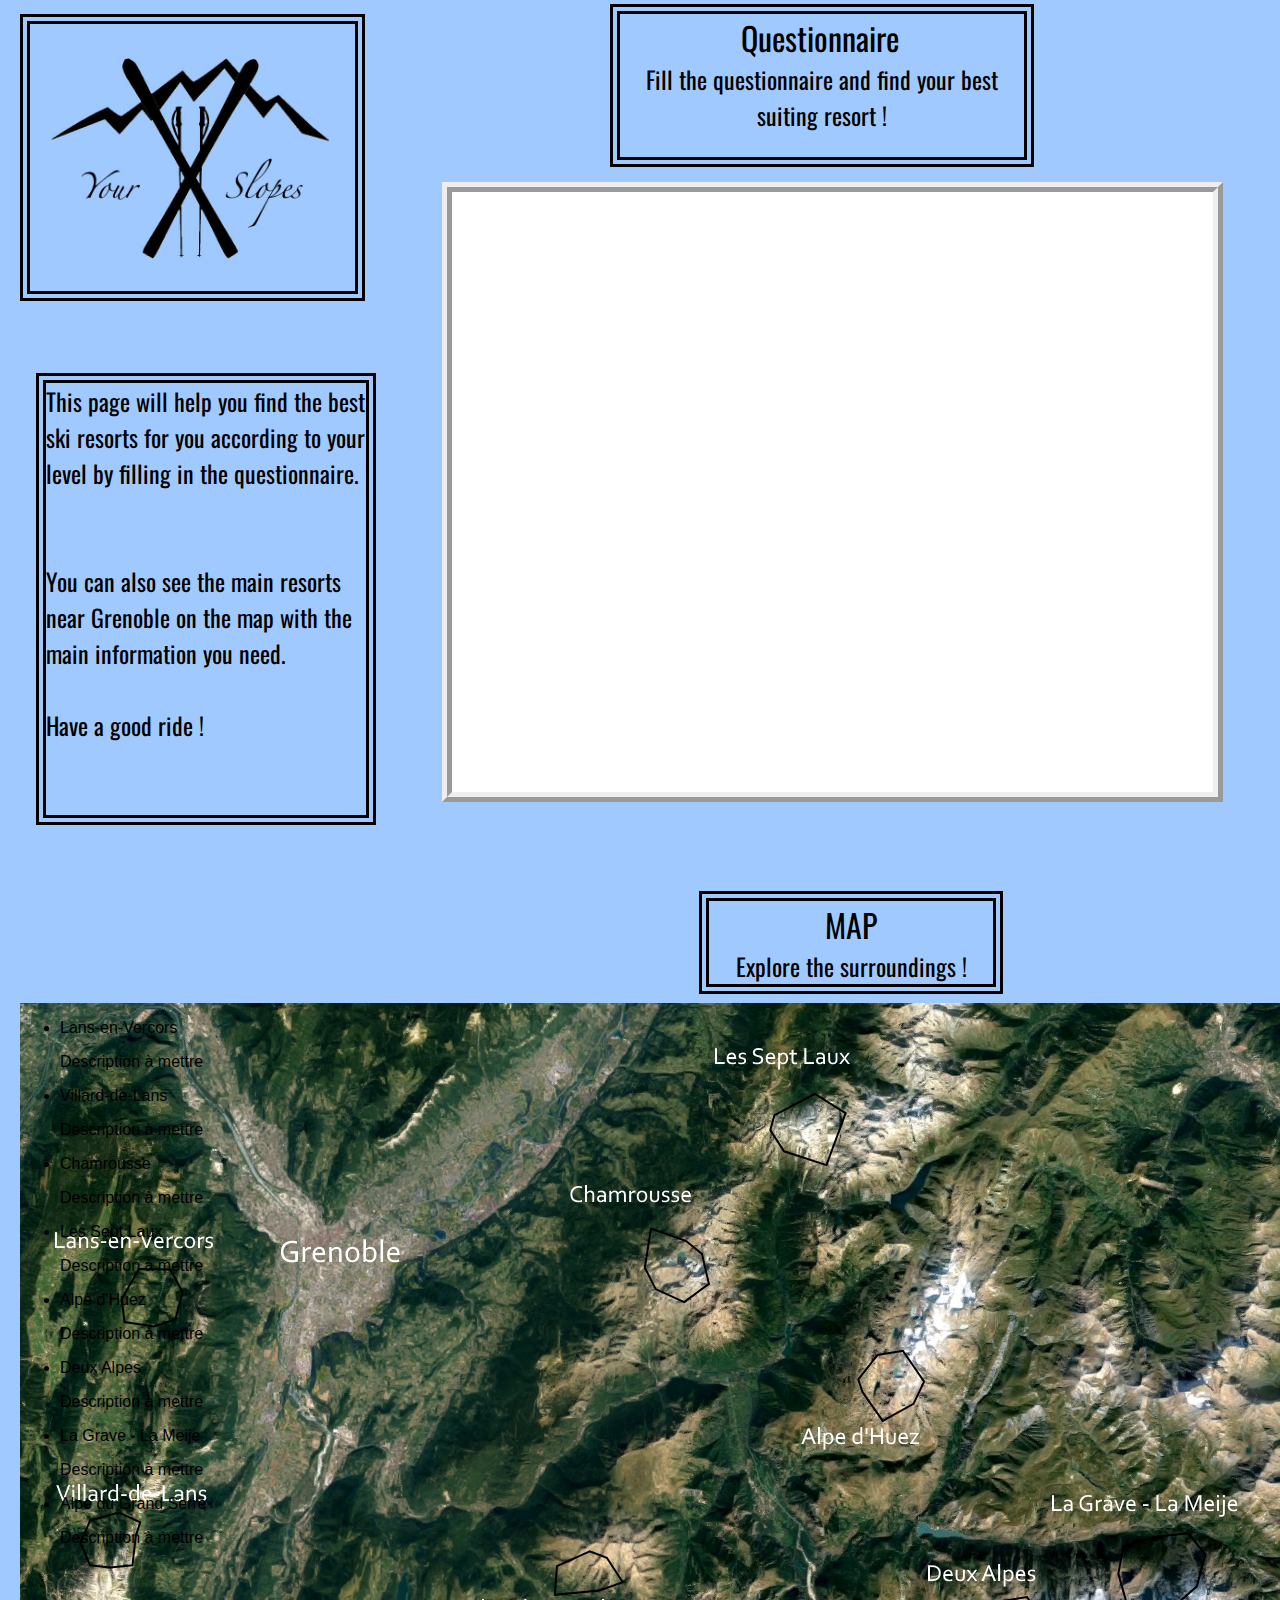
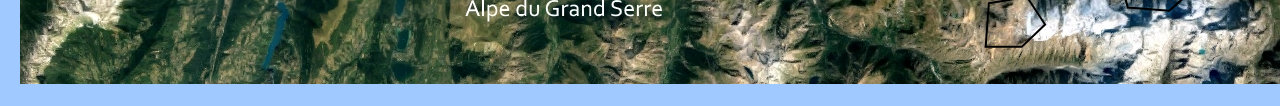
==== Published/index.html @ d65ab01f "Create Published/index.html" ====
<!DOCTYPE html><html><head>    
    <title>Find the ski resorts that suit you near Grenoble !</title>
    <meta charset="UTF-8">
    <meta name="generator" content="Silex v2.2.7">

    
    
    

    <script type="text/javascript" src="js/jquery.js" data-silex-static=""></script>
    <script type="text/javascript" src="js/jquery-ui.js" data-silex-static=""></script>
    <script type="text/javascript" src="js/pageable.js" data-silex-static=""></script>
    <script type="text/javascript" src="js/front-end.js" data-silex-static=""></script>
    <link rel="stylesheet" href="css/normalize.css" data-silex-static="">
    <link rel="stylesheet" href="css/front-end.css" data-silex-static="">

    

    








    <meta name="website-width" content="980">
    <style type="text/css" class="silex-style-settings">
        .website-width {
            width: 980px;
        }
    </style>


















































    <meta name="description" content="For french people and tourists coming to Grenoble to ski and looking for ski resorts nearby">
    <link href="css/Logoensligh.png" rel="shortcut icon">





    <style id="current-page-style">
        .page-site {
            display: inherit;
        }
    </style>
    <!-- Silex HEAD tag do not remove -->
    <!-- End of Silex HEAD tag do not remove -->
    <link href="css/styles.css" rel="stylesheet">    <script src="js/script.js" type="text/javascript"></script></head><body class="silex-id-1436036524732-32 silex-runtime silex-published">











































    <div class="silex-pages">
        <div class="menu-button editable-style silex-id-hamburger-menu image-element page-page-1 paged-element prevent-draggable prevent-resizable" data-silex-id="silex-id-hamburger-menu" data-silex-type="image"><img class="silex-element-content" src="[data-uri]" alt="open mobile menu"></div><a id="page-site" data-silex-type="page" class="page-element page-link-active">Site</a></div>


































































    <div data-silex-type="container" class="editable-style silex-id-1513265882381-4 container-element page-site paged-element" data-silex-id="silex-id-1513265882381-4" style="">





        <div data-silex-type="text" class="editable-style silex-id-1513265956214-5 text-element" data-silex-id="silex-id-1513265956214-5" style="">
            <div class="silex-element-content normal">
                <div style="text-align: center;">
                    <font size="6">MAP</font>
                </div>
                <div style="text-align: center;">
                    <font size="5">Explore the surroundings !</font>
                </div>
            </div>
        </div>
    </div>














    <div data-silex-type="container" class="editable-style silex-id-1513265709492-3 container-element page-site paged-element" data-silex-id="silex-id-1513265709492-3" style="">





        <div data-silex-type="text" class="editable-style silex-id-1513265619663-1 text-element" data-silex-id="silex-id-1513265619663-1" style="">
            <div class="silex-element-content normal">
                <div style="text-align: center;">
                    <font size="6">Questionnaire</font>&nbsp;</div>
                <div style="text-align: center;">
                    <font size="5">Fill the questionnaire and find your best suiting resort !</font>
                </div>
                <div style="text-align: center;"><br></div>
            </div>
        </div>

        <div data-silex-type="html" class="editable-style silex-id-1513265703116-2 html-element" data-silex-id="silex-id-1513265703116-2" style="">
            <div class="silex-element-content">
                <iframe src="https://docs.google.com/forms/d/e/1FAIpQLSfz1VYKgDFGEAHUtBr04UTBNDEVUA_bkegVB4Na2kYEOIe4uw/viewform?embedded=true" width="760" height="590" frameborder="0" marginheight="0" marginwidth="0" data-silex-iframe-src="https://docs.google.com/forms/d/e/1FAIpQLSfz1VYKgDFGEAHUtBr04UTBNDEVUA_bkegVB4Na2kYEOIe4uw/viewform?embedded=true">Chargement en cours...</iframe>
            </div>
        </div>
    </div>
    <div data-silex-type="image" class="editable-style silex-id-1513273766526-10 image-element" data-silex-id="silex-id-1513273766526-10" style=""><img src="assets/logo-1.jpg" class="silex-element-content"></div>
    <div data-silex-type="text" class="editable-style silex-id-1513296886803-2 text-element" data-silex-id="silex-id-1513296886803-2" style="">
        <div class="silex-element-content normal">
            <font size="5">This page will help you find the best ski resorts for you according to your level by filling in the questionnaire.<br> <br><br>You can also see the main resorts near Grenoble on the map with the main information you need. <br> <br>Have a good
                ride !
                <p class="normal"><br></p>
            </font><br></div>
    </div>
    <div data-silex-type="html" class="editable-style silex-id-1513266015671-6 html-element" data-silex-id="silex-id-1513266015671-6" style="">
        <div class="silex-element-content">
            <idoctype html="">



                <title> Interactive Map </title>
                <meta charset="utf-8">
                <meta name="viewport" content="width=device-width, initiale-scale=1.0,m aximal-scale=1.0, minimal-ui">
                <link rel="stylesheet" href="style.css">




                <div class="map" id="map">

                    <div class="map__image">

                        <svg xmlns:dc="//purl.org/dc/elements/1.1/" xmlns:cc="//creativecommons.org/ns#" xmlns:rdf="//www.w3.org/1999/02/22-rdf-syntax-ns#" xmlns:svg="//www.w3.org/2000/svg" xmlns="//www.w3.org/2000/svg" xmlns:xlink="//www.w3.org/1999/xlink" xmlns:sodipodi="http://sodipodi.sourceforge.net/DTD/sodipodi-0.dtd" xmlns:inkscape="http://www.inkscape.org/namespaces/inkscape" version="1.1" id="svg4528" width="1328" height="681" viewBox="0 0 1328 681" sodipodi:docname="Map_eng.svg" inkscape:version="0.92.2 (5c3e80d, 2017-08-06)">
   
    <a id="station-A" xmlns:xlink="http://www.w3.org/1999/xlink" xlink:title="Lans-en-Vercors" xlink:href="http://www.lansenvercors.com/">
      <path d="m 118.87113,265.90443 31.50346,0.64796 12.17179,22.67864 -7.15987,27.21437 -21.47964,7.12757 -29.35549,-4.53573 -2.86395,-22.67864 z"></path>
    </a>
    
    <a id="station-B" xmlns:xlink="http://www.w3.org/1999/xlink" xlink:title="Villard-de-Lans" xlink:href="http://www.espace-villard-correncon.fr/accueil.htm">
      <path d="m 95.212277,510.45875 -24.991305,7.17041 -9.996522,22.06284 9.996522,22.61439 19.437682,2.20629 22.769866,-2.20629 3.33217,-29.23325 4.44289,-13.78926 -20.548403,-9.3767 z"></path>
    </a>
  
    <a id="station-C" xmlns:xlink="http://www.w3.org/1999/xlink" xlink:title="Chamrousse" xlink:href="https://www.chamrousse.com/">
      <path d="m 631.03124,225.58293 -6.17065,39.07457 10.79862,21.45271 28.53917,13.02485 24.68255,-18.38803 -6.94198,-29.88056 -16.1979,-13.02485 z"></path>
    </a>
    
    <a id="station-D" xmlns:xlink="http://www.w3.org/1999/xlink" xlink:title="Les Sept Laux" xlink:href="http://www.les7laux.com/fr/index.aspx">
      <path d="M 754.48607,112.21725 794.81022,90.994015 825.58391,110.09493 806.483,162.09186 764.03653,148.29675 750.24142,127.07352 Z"></path>
    </a>
    
    <a id="station-E" xmlns:xlink="http://www.w3.org/1999/xlink" xlink:title="Alpe d'Huez" xlink:href="https://www.alpedhuez.com/en/winter">
      <path d="m 838.31786,376.44655 19.10091,-24.40672 25.46788,-4.24465 21.22324,30.77369 -10.61162,22.2844 -30.77369,16.97859 -20.16208,-28.65137 z"></path>
    </a>
    
    <a id="station-F" xmlns:xlink="http://www.w3.org/1999/xlink" xlink:title="Deux Alpes" xlink:href="http://www.les2alpes.com/en">
      <path d="m 968.84076,600.3517 38.20184,-6.36697 18.0397,27.59021 -23.3455,22.2844 h -36.07952 z"></path>
    </a>
  
    <a id="station-G" xmlns:xlink="http://www.w3.org/1999/xlink" xlink:title="La Grave - La Meije" xlink:href="https://www.lagrave-lameije.com/en">
      <path d="m 1103.6083,543.04896 33.9572,-9.55046 30.7737,-3.18348 16.9786,21.22324 -8.4893,31.83485 -27.5902,24.40672 -41.3853,-3.18348 -9.5505,-33.95718 z"></path>
    </a>
  
    <a id="station-H" xmlns:xlink="http://www.w3.org/1999/xlink" xlink:title="Alpe du Grand Serre" xlink:href="http://www.alpedugrandserre.info/en/">
      <path d="m 534.82557,591.86241 2.12232,-28.65137 32.89602,-14.85627 16.97859,6.36697 15.91743,24.40672 -23.34556,8.4893 z"></path>
    </a>
    
</svg>
                    </div>

                    <div class="map__list">
                        <ul>
                            <li> <a href="http://www.lansenvercors.com/" id="list-A"> Lans-en-Vercors </a> </li>
                            <p> Description à mettre </p>
                            <li> <a href="http://www.espace-villard-correncon.fr/accueil.htm" id="list-B"> Villard-de-Lans </a> </li>
                            <p> Description à mettre </p>
                            <li> <a href="https://www.chamrousse.com/" id="list-C"> Chamrousse </a> </li>
                            <p> Description à mettre </p>
                            <li> <a href="http://www.les7laux.com/fr/index.aspx" id="list-D"> Les Sept Laux </a> </li>
                            <p> Description à mettre </p>
                            <li> <a href="https://www.alpedhuez.com/en/winter" id="list-E"> Alpe d'Huez </a> </li>
                            <p> Description à mettre </p>
                            <li> <a href="http://www.les2alpes.com/en" id="list-F"> Deux Alpes </a> </li>
                            <p> Description à mettre </p>
                            <li> <a href="https://www.lagrave-lameije.com/en" id="list-G"> La Grave - La Meije </a> </li>
                            <p> Description à mettre </p>
                            <li> <a href="http://www.alpedugrandserre.info/en/" id="list-H"> Alpe du Grand Serre </a> </li>
                            <p> Description à mettre </p>
                        </ul>
                    </div>

                </div>

                <script src="assets/style.js">
                </script>
            </idoctype>
        </div>
    </div>


</body></html>
---- Published/css/front-end.css ----
/**
 * This file holds the basic CSS styles of Silex websites
 */

/* the body covers the whole available space */
/* the body is resized to its content size when needed in front-end.js */
body {
  min-width: 100%;
  min-height: 100%;
  position: absolute;
  transition: min-width .5s ease-out, min-height .5s ease-out; /* smooth body resize when dragging elements near the side, or when page have different size */
  font-family: Arial, sans-serif;
  font-weight: lighter;
}
body.compute-body-size-pending {
  transition: none;
  width: 0;
  height: 0;
}
/* pages */
.page-element{
  display: none;
}
.paged-element{
  display: none;
}
/* default style for silex elements */
.editable-style{
  position: absolute;
  box-sizing: content-box; /* this is needed to set the size of elements with a border (though it could be omited since this is the default value) */
}
.silex-element-content{
  overflow: hidden;
  border-radius: initial;
  width: 100%;
  height: 100%;
}
.silex-element-content {
  pointer-events: none;
}
.section-element > .silex-element-content {
  /* section have a content element, and it needs to keep pointer events
     because it container other silex elements
  */
  pointer-events: auto;
}
body.silex-runtime .silex-element-content {
  pointer-events: auto;
}
/*  needed to have the content 100% height but mess up with UI
.html-element .silex-element-content{
  position: absolute;
}
*/
.editable-style.section-element {
  position: relative;
  left: 0;
  top: 0;
  right: 0;
  padding: 15px 100px;
  margin: 5px 5px;
}
.silex-runtime .editable-style.section-element {
  padding: 0;
  margin: 0;
}
.default-site-width, /* for backward compat, FIXME: remove in a while */
.website-width {
  width: 960px;
}
.section-element .silex-container-content {
  position: relative;
  left: 0;
  top: 0;
  margin-left: auto;
  margin-right: auto;
  height: 100%;
  overflow: initial;
}
/* background */
.background{
  position: relative !important;
  left: 0 !important;
  top: 0 !important; /* !important is useful while editing */
  margin-left: auto;
  margin-right: auto;
  z-index: 1;
}
/* resize */
.editable-style.image-element .silex-element-content{
  position: absolute;
  border-radius: inherit; /* this is to follow the element's radius */
}
/* links default formatting */
.editable-style[data-silex-href]{
  cursor: pointer;
}
.text-element a, a.text-element{
  color: inherit;
  text-decoration: initial;
}
.text-element a:hover, a.text-element:hover{
  color: inherit;
  text-decoration: underline;
}
/* Remove dots surrounding links in Firefox
    because of normalize.css */
a:focus{ outline: none;}

.silex-pages .menu-button {
  display: none;
}
/* Mobile styles */
@media (max-width:480px) {
  /* hide horizontal scroll bar which appears because of residual values in css */
  html {
    overflow-x: hidden;
  }
  /* mobile hamburger menu */
  body.enable-mobile .silex-pages .menu-button {
    width: 50px;
    height: 40px;
    left: 105%;
    top: 10px;
    position: absolute;
    cursor: pointer;
    border-radius: 6px;
    display: initial;
  }

  /* mobile side bar */
  body.enable-mobile .silex-pages {
    position: fixed;
    z-index: 999999;
    width: 80%;
    height: 100%;
    background-color: #4C4C4C;
    right: 100%;
    top: 0;
    transition: right .1s ease-out;
    border-style: solid;
    border-width: 0 1px 0 0;
    border-color: #8E8E8E;
  }
  body.enable-mobile.show-mobile-menu .silex-pages {
    right: 20%;
  }
  body.enable-mobile .page-element {
    display: block;
    cursor: pointer;
    padding: 1em;
    font-size: 1.6em;
    color: #FFFFFF;
    text-overflow: ellipsis;
    white-space: nowrap;
    overflow: hidden;
  }
  body.enable-mobile .page-element.page-link-active {
    background-color: #262626;
  }
  /* elements styles */
  body.enable-mobile {
    padding: 60px 0 0 0; /* leave space for the hamburger button */
  }
  body.enable-mobile .background {
    height: initial;
    padding-bottom: 50px;
  }
  body.enable-mobile {
    min-height: 100%;
    max-width: 100%;
  }
  body.enable-mobile .editable-style,
  body.enable-mobile .background.background-initial {
    position: relative;
    top: auto;
    left: auto;
    max-width: 95%; /* less than 100% in the editor to be able to resize container */
    min-width: auto; /* this is to remove sections min-width, since section min-width is set to the witdh of its content in Element::setStyle() */
    margin-left: auto;
    margin-right: auto;
  }
  body.enable-mobile .editable-style.section-element {
    max-width: 100%; /* section bg should be 100% width because user do not need to grab the side and resize */
    padding: 0;
    margin: 0;
  }
  body.enable-mobile .container-element {
    display: flex;
    align-items: center;
    justify-content: space-around;
    flex-wrap: wrap;
  }
  /* but still hide paged elements or desktop only elements */
  .paged-element-hidden.paged-element.editable-style {
    display: none;
  }
  body.enable-mobile .editable-style.hide-on-mobile {
    display: none;
  }
  body.silex-runtime.enable-mobile .editable-style,
  body.silex-runtime.enable-mobile .background.background-initial {
    max-width: 100%;
  }
}

/**
 * prodotype components
 */
.prodotype-runtime {
  display: none;
}
body.silex-runtime .prodotype-runtime {
  display: block;
}
body.silex-runtime .prodotype-preview {
  display: none;
}
.prodotype-force-size {
  position: absolute;
  width: 100%;
  height: 100%;
}
.silex-component-button button {
  width: 100%;
}
---- Published/css/styles.css ----
@import url('//fonts.googleapis.com/css?family=Oswald:200,300');
        /* define a style for Title, Headings and Normal texts */
        
        .title,
        .heading1,
        .heading2,
        .heading3,
        .normal {
            color: black;
            font-family: 'Oswald', sans-serif;
            margin: 0;
            font-weight: normal;
        }
        /* force element height to be smaller than sections can be in silex */
        
        .editable-style.small-height {
            min-height: 10px;
            height: 10px;
            max-height: 10px;
        }
        /* title style */
        
        .title {
            font-size: 60px;
            color: rgb(73, 187, 204);
        }
        
        .heading1 {
            font-size: 24px;
        }
        
        .editable-style.right {
            left: initial;
            right: 0px;
        }
        
        .grey-text .normal {
            color: grey;
        }
        
        .small-text .normal {
            color: grey;
            font-size: 10px;
        }
        
        .product-details .heading1 {
            color: rgb(73, 187, 204);
        }
        
        .product-details .heading3 {
            color: white;
            background-color: rgb(73, 187, 204);
            float: right;
            padding: 2px 25px;
        }
        
        .in-front {
            z-index: 1000;
        }
        
        .link-menu .normal {
            padding-top: 5px;
            color: #000000;
        }
        /* animated colors widget
            https://github.com/silexlabs/Silex/issues/138
        */
        
        .link-menu .page-link-active {
            background-color: rgb(73, 187, 204);
            transition: background-color 0.5s ease-in;
        }
        
        .link-menu .page-link-active .normal {
            color: #FFFFFF;
            transition: color 0.5s ease-in;
        }
        
        .map {
            overflow: hidden;
        }
        
        .map__list {
            position: absolute;
            float: right;
        }
        
        .map__list a {
            color: inherit;
            text-decoration: none;
        }
        
        .map__list a.is-active {
            color: #329CE3;
        }
        
        .map__list p.is-active {
            color: ;
        }
        
        .map__image {
            float: left;
        }
        
        .map__image path {
            opacity: 1;
            fill: #FFF;
            fill-opacity: 0;
            stroke: #000000;
            stroke-width: 2;
            transition: fill 0.1s;
        }
        
        .map__image .is-active path {
            fill: #329CE3;
            fill-opacity: 0.6;
            opacity: 1;
            transition: fill 0.1s;
        }
    
        .silex-id-1436036524732-32 {
            cursor: auto;
            background-color: rgba(160, 202, 255, 1);
        }
        
        .silex-id-1513265882381-4 {
            width: 1564px;
            top: 900px;
            left: 10px;
            background-color: transparent;
            min-height: 791px;
        }
        
        .silex-id-1513265956214-5 {
            width: 284px;
            min-height: 74px;
            top: -9px;
            left: 689px;
            border-width: 10px 10px 10px 10px;
            border-style: double;
        }
        
        .silex-id-1513265709492-3 {
            width: 874px;
            top: 6px;
            left: 393px;
            background-color: transparent;
            min-height: 850px;
        }
        
        .silex-id-1513265619663-1 {
            width: 404px;
            min-height: 141px;
            top: -2px;
            left: 217px;
            border-style: double;
            border-width: 10px 10px 10px 10px;
        }
        
        .silex-id-1513265703116-2 {
            width: 761px;
            top: 176px;
            left: 49px;
            background-color: rgb(255, 255, 255);
            min-height: 600px;
            border-width: 10px 10px 10px 10px;
            border-style: ridge;
        }
        
        .silex-id-1513273766526-10 {
            width: 325px;
            min-height: 267px;
            top: 14px;
            left: 20px;
            border-width: 10px 10px 10px 10px;
            border-style: double;
        }
        
        .silex-id-1513296886803-2 {
            width: 320px;
            min-height: 262px;
            top: 373px;
            left: 36px;
            border-width: 10px 10px 10px 10px;
            border-style: double;
        }
        
        .silex-id-1513266015671-6 {
            width: 1545px;
            top: 1003px;
            left: 20px;
            background-color: transparent;
            min-height: 703px;
            background-image: url('../assets/Map_eng.jpg');
            background-repeat: no-repeat;
        }
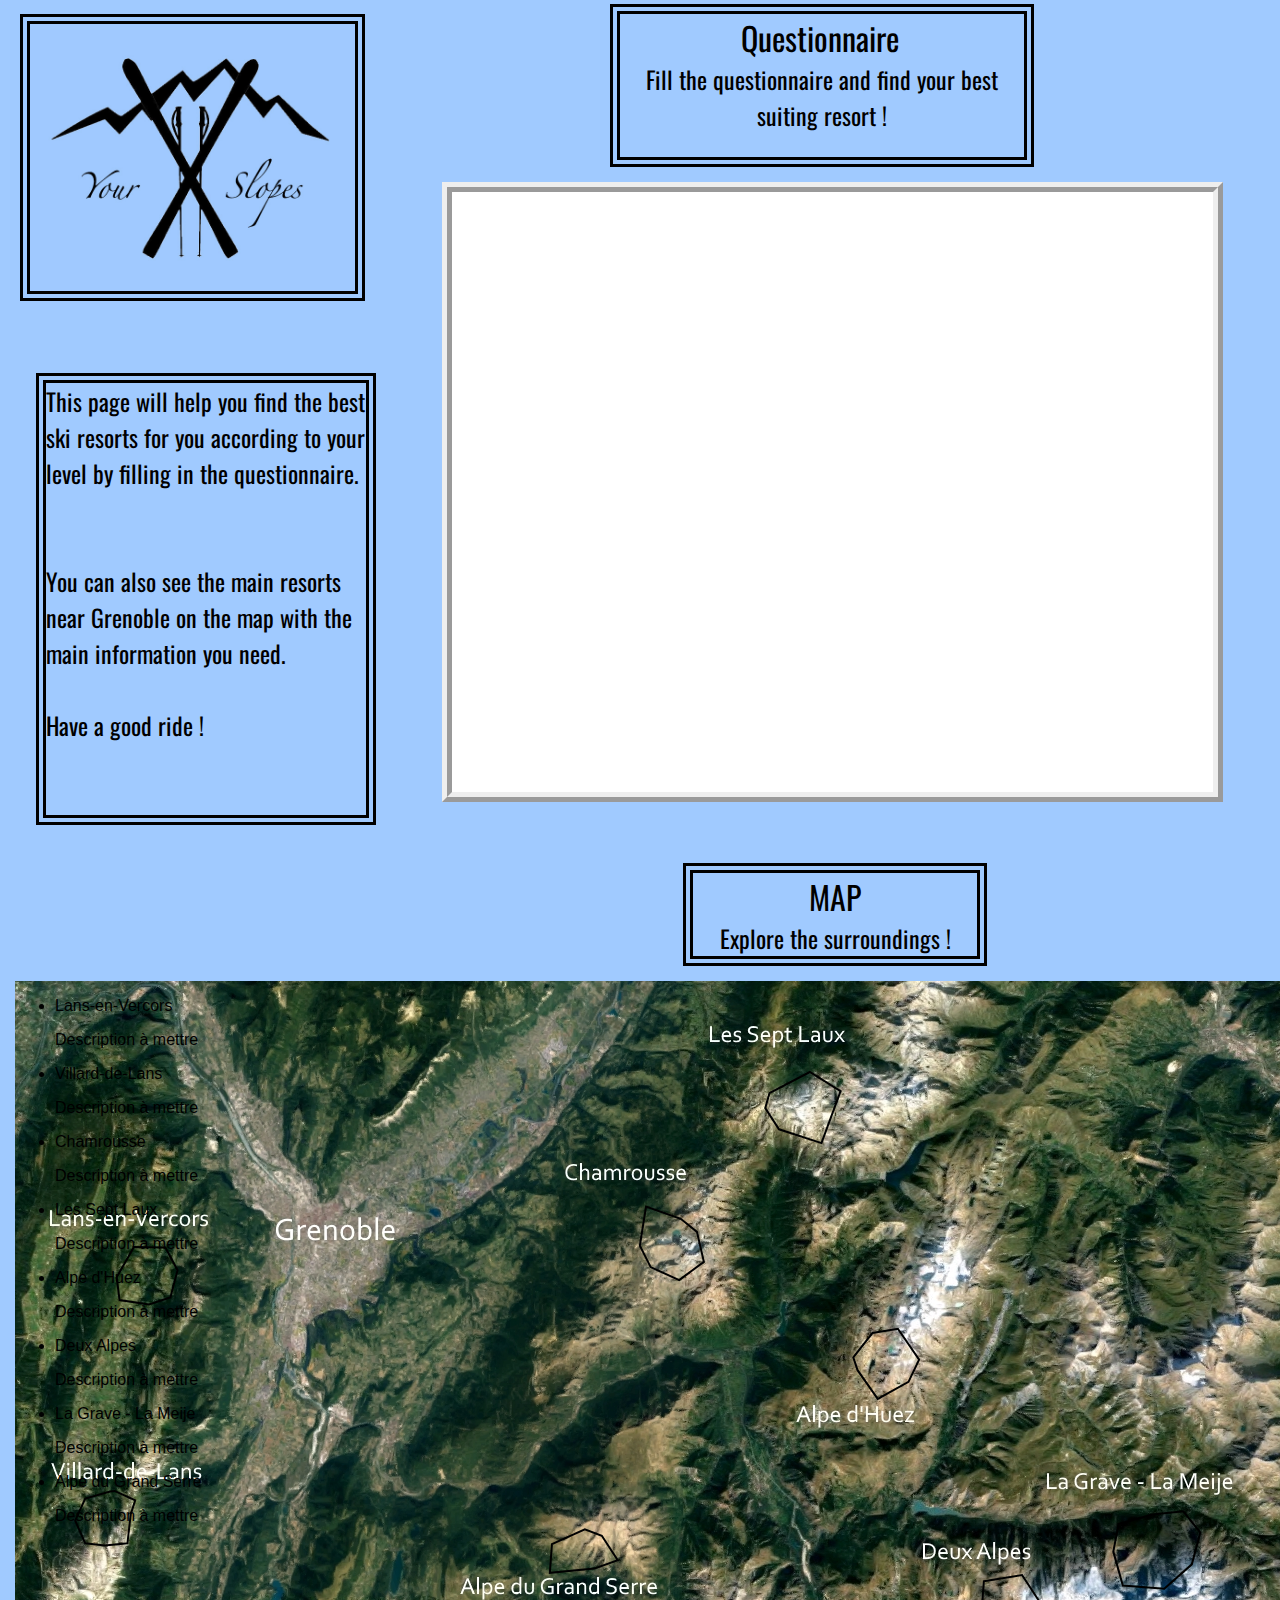
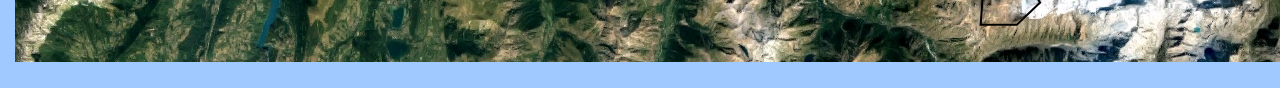
==== commit 33460370: "Create Published/index.html" ====
--- a/Published/index.html
+++ b/Published/index.html
@@ -83,6 +83,8 @@
 
     <meta name="description" content="For french people and tourists coming to Grenoble to ski and looking for ski resorts nearby">
     <link href="css/Logoensligh.png" rel="shortcut icon">
+
+
 
 
 
@@ -213,14 +215,88 @@
 
 
 
-        <div data-silex-type="text" class="editable-style silex-id-1513265956214-5 text-element" data-silex-id="silex-id-1513265956214-5" style="">
-            <div class="silex-element-content normal">
-                <div style="text-align: center;">
-                    <font size="6">MAP</font>
-                </div>
-                <div style="text-align: center;">
-                    <font size="5">Explore the surroundings !</font>
-                </div>
+
+        <div data-silex-type="html" class="editable-style silex-id-1513266015671-6 html-element" data-silex-id="silex-id-1513266015671-6" style="">
+            <div class="silex-element-content">
+                <idoctype html="">
+
+
+
+                    <title> Interactive Map </title>
+                    <meta charset="utf-8">
+                    <meta name="viewport" content="width=device-width, initiale-scale=1.0,m aximal-scale=1.0, minimal-ui">
+                    <link rel="stylesheet" href="style.css">
+
+
+
+
+                    <div class="map" id="map">
+
+                        <div class="map__image">
+
+                            <svg xmlns:dc="//purl.org/dc/elements/1.1/" xmlns:cc="//creativecommons.org/ns#" xmlns:rdf="//www.w3.org/1999/02/22-rdf-syntax-ns#" xmlns:svg="//www.w3.org/2000/svg" xmlns="//www.w3.org/2000/svg" xmlns:xlink="//www.w3.org/1999/xlink" xmlns:sodipodi="//sodipodi.sourceforge.net/DTD/sodipodi-0.dtd" xmlns:inkscape="http://www.inkscape.org/namespaces/inkscape" version="1.1" id="svg4528" width="1328" height="681" viewBox="0 0 1328 681" sodipodi:docname="Map_eng.svg" inkscape:version="0.92.2 (5c3e80d, 2017-08-06)">
+   
+    <a id="station-A" xmlns:xlink="http://www.w3.org/1999/xlink" xlink:title="Lans-en-Vercors" xlink:href="http://www.lansenvercors.com/">
+      <path d="m 118.87113,265.90443 31.50346,0.64796 12.17179,22.67864 -7.15987,27.21437 -21.47964,7.12757 -29.35549,-4.53573 -2.86395,-22.67864 z"></path>
+    </a>
+    
+    <a id="station-B" xmlns:xlink="http://www.w3.org/1999/xlink" xlink:title="Villard-de-Lans" xlink:href="http://www.espace-villard-correncon.fr/accueil.htm">
+      <path d="m 95.212277,510.45875 -24.991305,7.17041 -9.996522,22.06284 9.996522,22.61439 19.437682,2.20629 22.769866,-2.20629 3.33217,-29.23325 4.44289,-13.78926 -20.548403,-9.3767 z"></path>
+    </a>
+  
+    <a id="station-C" xmlns:xlink="http://www.w3.org/1999/xlink" xlink:title="Chamrousse" xlink:href="https://www.chamrousse.com/">
+      <path d="m 631.03124,225.58293 -6.17065,39.07457 10.79862,21.45271 28.53917,13.02485 24.68255,-18.38803 -6.94198,-29.88056 -16.1979,-13.02485 z"></path>
+    </a>
+    
+    <a id="station-D" xmlns:xlink="http://www.w3.org/1999/xlink" xlink:title="Les Sept Laux" xlink:href="http://www.les7laux.com/fr/index.aspx">
+      <path d="M 754.48607,112.21725 794.81022,90.994015 825.58391,110.09493 806.483,162.09186 764.03653,148.29675 750.24142,127.07352 Z"></path>
+    </a>
+    
+    <a id="station-E" xmlns:xlink="http://www.w3.org/1999/xlink" xlink:title="Alpe d'Huez" xlink:href="https://www.alpedhuez.com/en/winter">
+      <path d="m 838.31786,376.44655 19.10091,-24.40672 25.46788,-4.24465 21.22324,30.77369 -10.61162,22.2844 -30.77369,16.97859 -20.16208,-28.65137 z"></path>
+    </a>
+    
+    <a id="station-F" xmlns:xlink="http://www.w3.org/1999/xlink" xlink:title="Deux Alpes" xlink:href="http://www.les2alpes.com/en">
+      <path d="m 968.84076,600.3517 38.20184,-6.36697 18.0397,27.59021 -23.3455,22.2844 h -36.07952 z"></path>
+    </a>
+  
+    <a id="station-G" xmlns:xlink="http://www.w3.org/1999/xlink" xlink:title="La Grave - La Meije" xlink:href="https://www.lagrave-lameije.com/en">
+      <path d="m 1103.6083,543.04896 33.9572,-9.55046 30.7737,-3.18348 16.9786,21.22324 -8.4893,31.83485 -27.5902,24.40672 -41.3853,-3.18348 -9.5505,-33.95718 z"></path>
+    </a>
+  
+    <a id="station-H" xmlns:xlink="http://www.w3.org/1999/xlink" xlink:title="Alpe du Grand Serre" xlink:href="http://www.alpedugrandserre.info/en/">
+      <path d="m 534.82557,591.86241 2.12232,-28.65137 32.89602,-14.85627 16.97859,6.36697 15.91743,24.40672 -23.34556,8.4893 z"></path>
+    </a>
+    
+</svg>
+                        </div>
+
+                        <div class="map__list">
+                            <ul>
+                                <li> <a href="http://www.lansenvercors.com/" id="list-A"> Lans-en-Vercors </a> </li>
+                                <p> Description à mettre </p>
+                                <li> <a href="http://www.espace-villard-correncon.fr/accueil.htm" id="list-B"> Villard-de-Lans </a> </li>
+                                <p> Description à mettre </p>
+                                <li> <a href="https://www.chamrousse.com/" id="list-C"> Chamrousse </a> </li>
+                                <p> Description à mettre </p>
+                                <li> <a href="http://www.les7laux.com/fr/index.aspx" id="list-D"> Les Sept Laux </a> </li>
+                                <p> Description à mettre </p>
+                                <li> <a href="https://www.alpedhuez.com/en/winter" id="list-E"> Alpe d'Huez </a> </li>
+                                <p> Description à mettre </p>
+                                <li> <a href="http://www.les2alpes.com/en" id="list-F"> Deux Alpes </a> </li>
+                                <p> Description à mettre </p>
+                                <li> <a href="https://www.lagrave-lameije.com/en" id="list-G"> La Grave - La Meije </a> </li>
+                                <p> Description à mettre </p>
+                                <li> <a href="http://www.alpedugrandserre.info/en/" id="list-H"> Alpe du Grand Serre </a> </li>
+                                <p> Description à mettre </p>
+                            </ul>
+                        </div>
+
+                    </div>
+
+                    <script src="assets/style.js">
+                    </script>
+                </idoctype>
             </div>
         </div>
     </div>
@@ -269,87 +345,17 @@
                 <p class="normal"><br></p>
             </font><br></div>
     </div>
-    <div data-silex-type="html" class="editable-style silex-id-1513266015671-6 html-element" data-silex-id="silex-id-1513266015671-6" style="">
-        <div class="silex-element-content">
-            <idoctype html="">
-
-
-
-                <title> Interactive Map </title>
-                <meta charset="utf-8">
-                <meta name="viewport" content="width=device-width, initiale-scale=1.0,m aximal-scale=1.0, minimal-ui">
-                <link rel="stylesheet" href="style.css">
-
-
-
-
-                <div class="map" id="map">
-
-                    <div class="map__image">
-
-                        <svg xmlns:dc="//purl.org/dc/elements/1.1/" xmlns:cc="//creativecommons.org/ns#" xmlns:rdf="//www.w3.org/1999/02/22-rdf-syntax-ns#" xmlns:svg="//www.w3.org/2000/svg" xmlns="//www.w3.org/2000/svg" xmlns:xlink="//www.w3.org/1999/xlink" xmlns:sodipodi="http://sodipodi.sourceforge.net/DTD/sodipodi-0.dtd" xmlns:inkscape="http://www.inkscape.org/namespaces/inkscape" version="1.1" id="svg4528" width="1328" height="681" viewBox="0 0 1328 681" sodipodi:docname="Map_eng.svg" inkscape:version="0.92.2 (5c3e80d, 2017-08-06)">
-   
-    <a id="station-A" xmlns:xlink="http://www.w3.org/1999/xlink" xlink:title="Lans-en-Vercors" xlink:href="http://www.lansenvercors.com/">
-      <path d="m 118.87113,265.90443 31.50346,0.64796 12.17179,22.67864 -7.15987,27.21437 -21.47964,7.12757 -29.35549,-4.53573 -2.86395,-22.67864 z"></path>
-    </a>
-    
-    <a id="station-B" xmlns:xlink="http://www.w3.org/1999/xlink" xlink:title="Villard-de-Lans" xlink:href="http://www.espace-villard-correncon.fr/accueil.htm">
-      <path d="m 95.212277,510.45875 -24.991305,7.17041 -9.996522,22.06284 9.996522,22.61439 19.437682,2.20629 22.769866,-2.20629 3.33217,-29.23325 4.44289,-13.78926 -20.548403,-9.3767 z"></path>
-    </a>
-  
-    <a id="station-C" xmlns:xlink="http://www.w3.org/1999/xlink" xlink:title="Chamrousse" xlink:href="https://www.chamrousse.com/">
-      <path d="m 631.03124,225.58293 -6.17065,39.07457 10.79862,21.45271 28.53917,13.02485 24.68255,-18.38803 -6.94198,-29.88056 -16.1979,-13.02485 z"></path>
-    </a>
-    
-    <a id="station-D" xmlns:xlink="http://www.w3.org/1999/xlink" xlink:title="Les Sept Laux" xlink:href="http://www.les7laux.com/fr/index.aspx">
-      <path d="M 754.48607,112.21725 794.81022,90.994015 825.58391,110.09493 806.483,162.09186 764.03653,148.29675 750.24142,127.07352 Z"></path>
-    </a>
-    
-    <a id="station-E" xmlns:xlink="http://www.w3.org/1999/xlink" xlink:title="Alpe d'Huez" xlink:href="https://www.alpedhuez.com/en/winter">
-      <path d="m 838.31786,376.44655 19.10091,-24.40672 25.46788,-4.24465 21.22324,30.77369 -10.61162,22.2844 -30.77369,16.97859 -20.16208,-28.65137 z"></path>
-    </a>
-    
-    <a id="station-F" xmlns:xlink="http://www.w3.org/1999/xlink" xlink:title="Deux Alpes" xlink:href="http://www.les2alpes.com/en">
-      <path d="m 968.84076,600.3517 38.20184,-6.36697 18.0397,27.59021 -23.3455,22.2844 h -36.07952 z"></path>
-    </a>
-  
-    <a id="station-G" xmlns:xlink="http://www.w3.org/1999/xlink" xlink:title="La Grave - La Meije" xlink:href="https://www.lagrave-lameije.com/en">
-      <path d="m 1103.6083,543.04896 33.9572,-9.55046 30.7737,-3.18348 16.9786,21.22324 -8.4893,31.83485 -27.5902,24.40672 -41.3853,-3.18348 -9.5505,-33.95718 z"></path>
-    </a>
-  
-    <a id="station-H" xmlns:xlink="http://www.w3.org/1999/xlink" xlink:title="Alpe du Grand Serre" xlink:href="http://www.alpedugrandserre.info/en/">
-      <path d="m 534.82557,591.86241 2.12232,-28.65137 32.89602,-14.85627 16.97859,6.36697 15.91743,24.40672 -23.34556,8.4893 z"></path>
-    </a>
-    
-</svg>
-                    </div>
-
-                    <div class="map__list">
-                        <ul>
-                            <li> <a href="http://www.lansenvercors.com/" id="list-A"> Lans-en-Vercors </a> </li>
-                            <p> Description à mettre </p>
-                            <li> <a href="http://www.espace-villard-correncon.fr/accueil.htm" id="list-B"> Villard-de-Lans </a> </li>
-                            <p> Description à mettre </p>
-                            <li> <a href="https://www.chamrousse.com/" id="list-C"> Chamrousse </a> </li>
-                            <p> Description à mettre </p>
-                            <li> <a href="http://www.les7laux.com/fr/index.aspx" id="list-D"> Les Sept Laux </a> </li>
-                            <p> Description à mettre </p>
-                            <li> <a href="https://www.alpedhuez.com/en/winter" id="list-E"> Alpe d'Huez </a> </li>
-                            <p> Description à mettre </p>
-                            <li> <a href="http://www.les2alpes.com/en" id="list-F"> Deux Alpes </a> </li>
-                            <p> Description à mettre </p>
-                            <li> <a href="https://www.lagrave-lameije.com/en" id="list-G"> La Grave - La Meije </a> </li>
-                            <p> Description à mettre </p>
-                            <li> <a href="http://www.alpedugrandserre.info/en/" id="list-H"> Alpe du Grand Serre </a> </li>
-                            <p> Description à mettre </p>
-                        </ul>
-                    </div>
-
-                </div>
-
-                <script src="assets/style.js">
-                </script>
-            </idoctype>
+
+
+
+    <div data-silex-type="text" class="editable-style silex-id-1513265956214-5 text-element" data-silex-id="silex-id-1513265956214-5" style="">
+        <div class="silex-element-content normal">
+            <div style="text-align: center;">
+                <font size="6">MAP</font>
+            </div>
+            <div style="text-align: center;">
+                <font size="5">Explore the surroundings !</font>
+            </div>
         </div>
     </div>
 
--- a/Published/css/styles.css
+++ b/Published/css/styles.css
@@ -125,20 +125,21 @@
         }
         
         .silex-id-1513265882381-4 {
-            width: 1564px;
+            width: 1567px;
             top: 900px;
             left: 10px;
             background-color: transparent;
-            min-height: 791px;
+            min-height: 788px;
         }
         
-        .silex-id-1513265956214-5 {
-            width: 284px;
-            min-height: 74px;
-            top: -9px;
-            left: 689px;
-            border-width: 10px 10px 10px 10px;
-            border-style: double;
+        .silex-id-1513266015671-6 {
+            width: 1545px;
+            top: 81px;
+            left: 5px;
+            background-color: transparent;
+            min-height: 704px;
+            background-image: url('../assets/Map_eng.jpg');
+            background-repeat: no-repeat;
         }
         
         .silex-id-1513265709492-3 {
@@ -186,13 +187,12 @@
             border-style: double;
         }
         
-        .silex-id-1513266015671-6 {
-            width: 1545px;
-            top: 1003px;
-            left: 20px;
-            background-color: transparent;
-            min-height: 703px;
-            background-image: url('../assets/Map_eng.jpg');
-            background-repeat: no-repeat;
+        .silex-id-1513265956214-5 {
+            width: 284px;
+            min-height: 74px;
+            top: 863px;
+            left: 683px;
+            border-width: 10px 10px 10px 10px;
+            border-style: double;
         }
     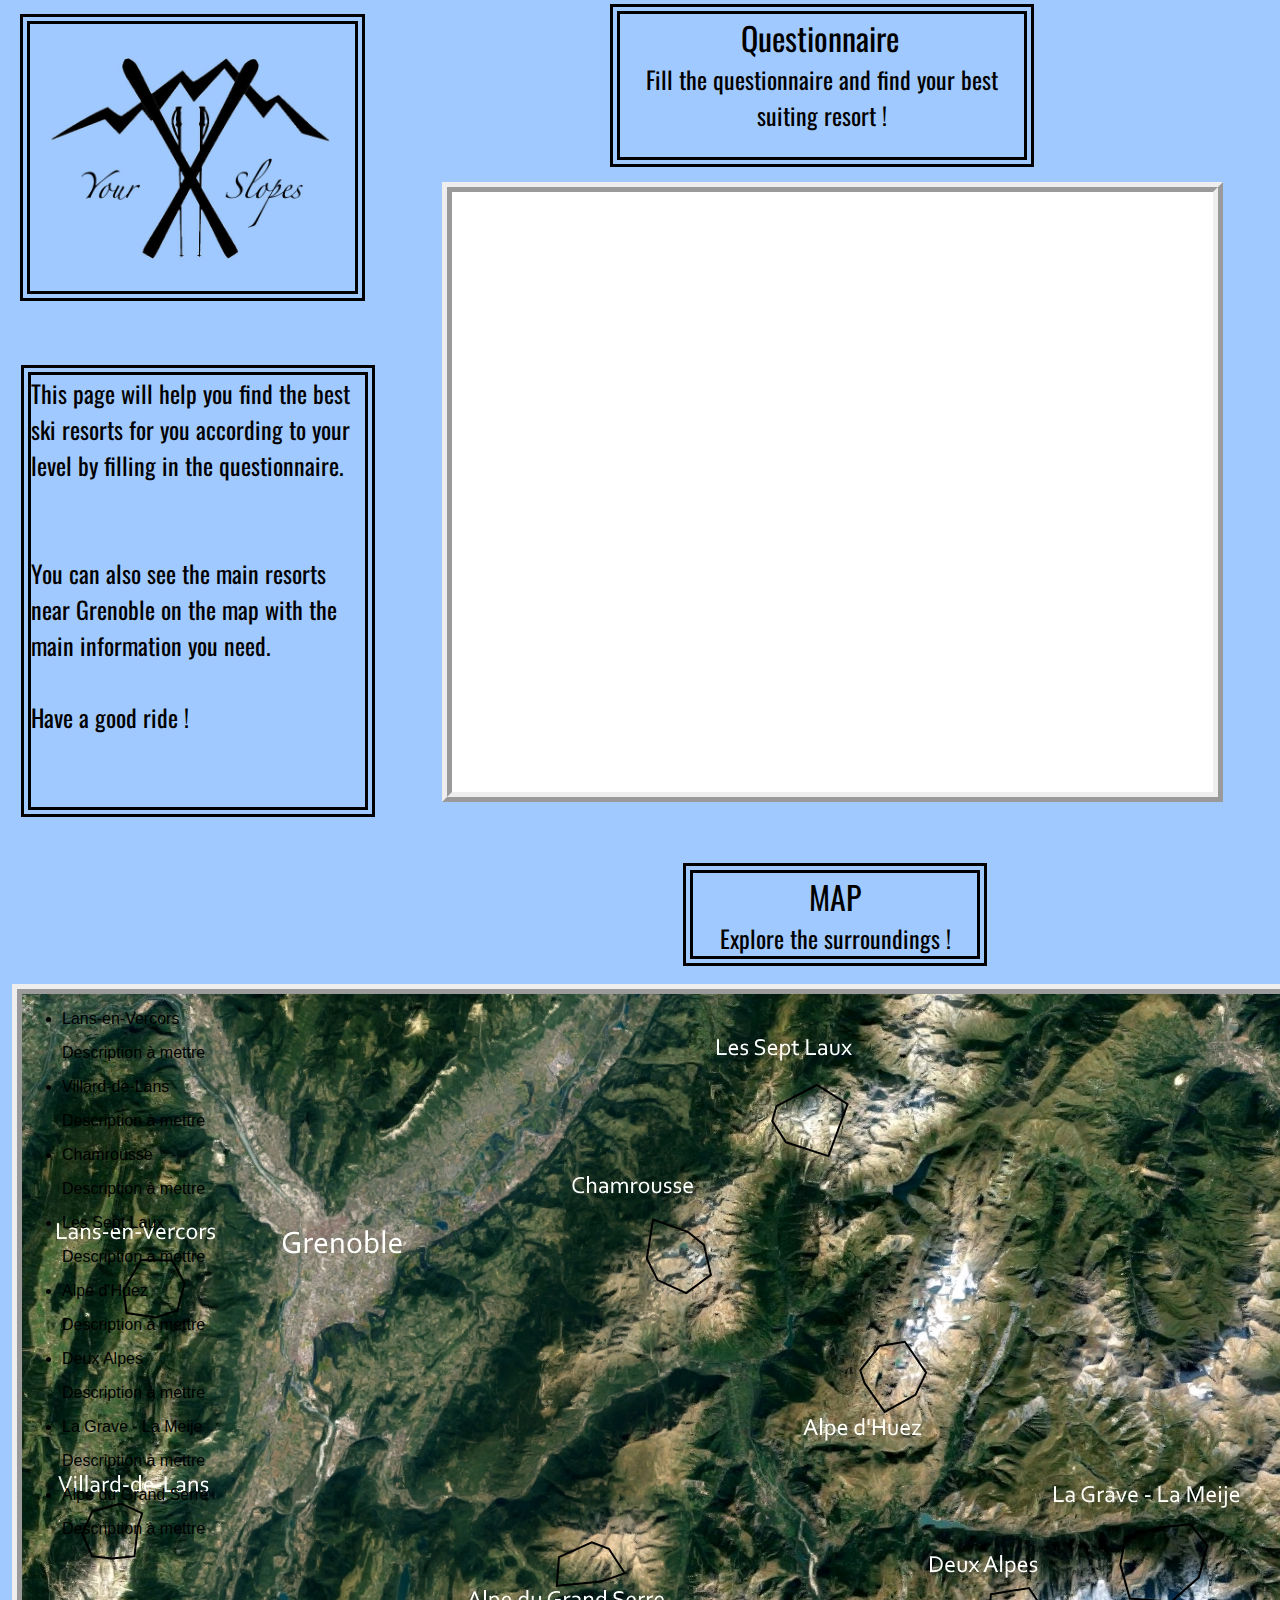
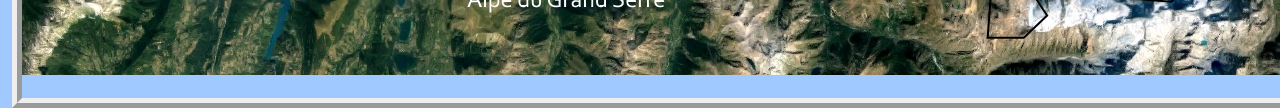
==== commit d30ca5c7: "Create Published/index.html" ====
--- a/Published/index.html
+++ b/Published/index.html
@@ -338,6 +338,20 @@
         </div>
     </div>
     <div data-silex-type="image" class="editable-style silex-id-1513273766526-10 image-element" data-silex-id="silex-id-1513273766526-10" style=""><img src="assets/logo-1.jpg" class="silex-element-content"></div>
+
+
+
+
+    <div data-silex-type="text" class="editable-style silex-id-1513265956214-5 text-element" data-silex-id="silex-id-1513265956214-5" style="">
+        <div class="silex-element-content normal">
+            <div style="text-align: center;">
+                <font size="6">MAP</font>
+            </div>
+            <div style="text-align: center;">
+                <font size="5">Explore the surroundings !</font>
+            </div>
+        </div>
+    </div>
     <div data-silex-type="text" class="editable-style silex-id-1513296886803-2 text-element" data-silex-id="silex-id-1513296886803-2" style="">
         <div class="silex-element-content normal">
             <font size="5">This page will help you find the best ski resorts for you according to your level by filling in the questionnaire.<br> <br><br>You can also see the main resorts near Grenoble on the map with the main information you need. <br> <br>Have a good
@@ -347,17 +361,4 @@
     </div>
 
 
-
-    <div data-silex-type="text" class="editable-style silex-id-1513265956214-5 text-element" data-silex-id="silex-id-1513265956214-5" style="">
-        <div class="silex-element-content normal">
-            <div style="text-align: center;">
-                <font size="6">MAP</font>
-            </div>
-            <div style="text-align: center;">
-                <font size="5">Explore the surroundings !</font>
-            </div>
-        </div>
-    </div>
-
-
 </body></html>--- a/Published/css/styles.css
+++ b/Published/css/styles.css
@@ -133,13 +133,15 @@
         }
         
         .silex-id-1513266015671-6 {
-            width: 1545px;
-            top: 81px;
-            left: 5px;
+            width: 1539px;
+            top: 84px;
+            left: 2px;
             background-color: transparent;
             min-height: 704px;
             background-image: url('../assets/Map_eng.jpg');
             background-repeat: no-repeat;
+            border-width: 10px 10px 10px 10px;
+            border-style: ridge;
         }
         
         .silex-id-1513265709492-3 {
@@ -178,15 +180,6 @@
             border-style: double;
         }
         
-        .silex-id-1513296886803-2 {
-            width: 320px;
-            min-height: 262px;
-            top: 373px;
-            left: 36px;
-            border-width: 10px 10px 10px 10px;
-            border-style: double;
-        }
-        
         .silex-id-1513265956214-5 {
             width: 284px;
             min-height: 74px;
@@ -195,4 +188,13 @@
             border-width: 10px 10px 10px 10px;
             border-style: double;
         }
+        
+        .silex-id-1513296886803-2 {
+            width: 334px;
+            min-height: 426px;
+            top: 365px;
+            left: 21px;
+            border-width: 10px 10px 10px 10px;
+            border-style: double;
+        }
     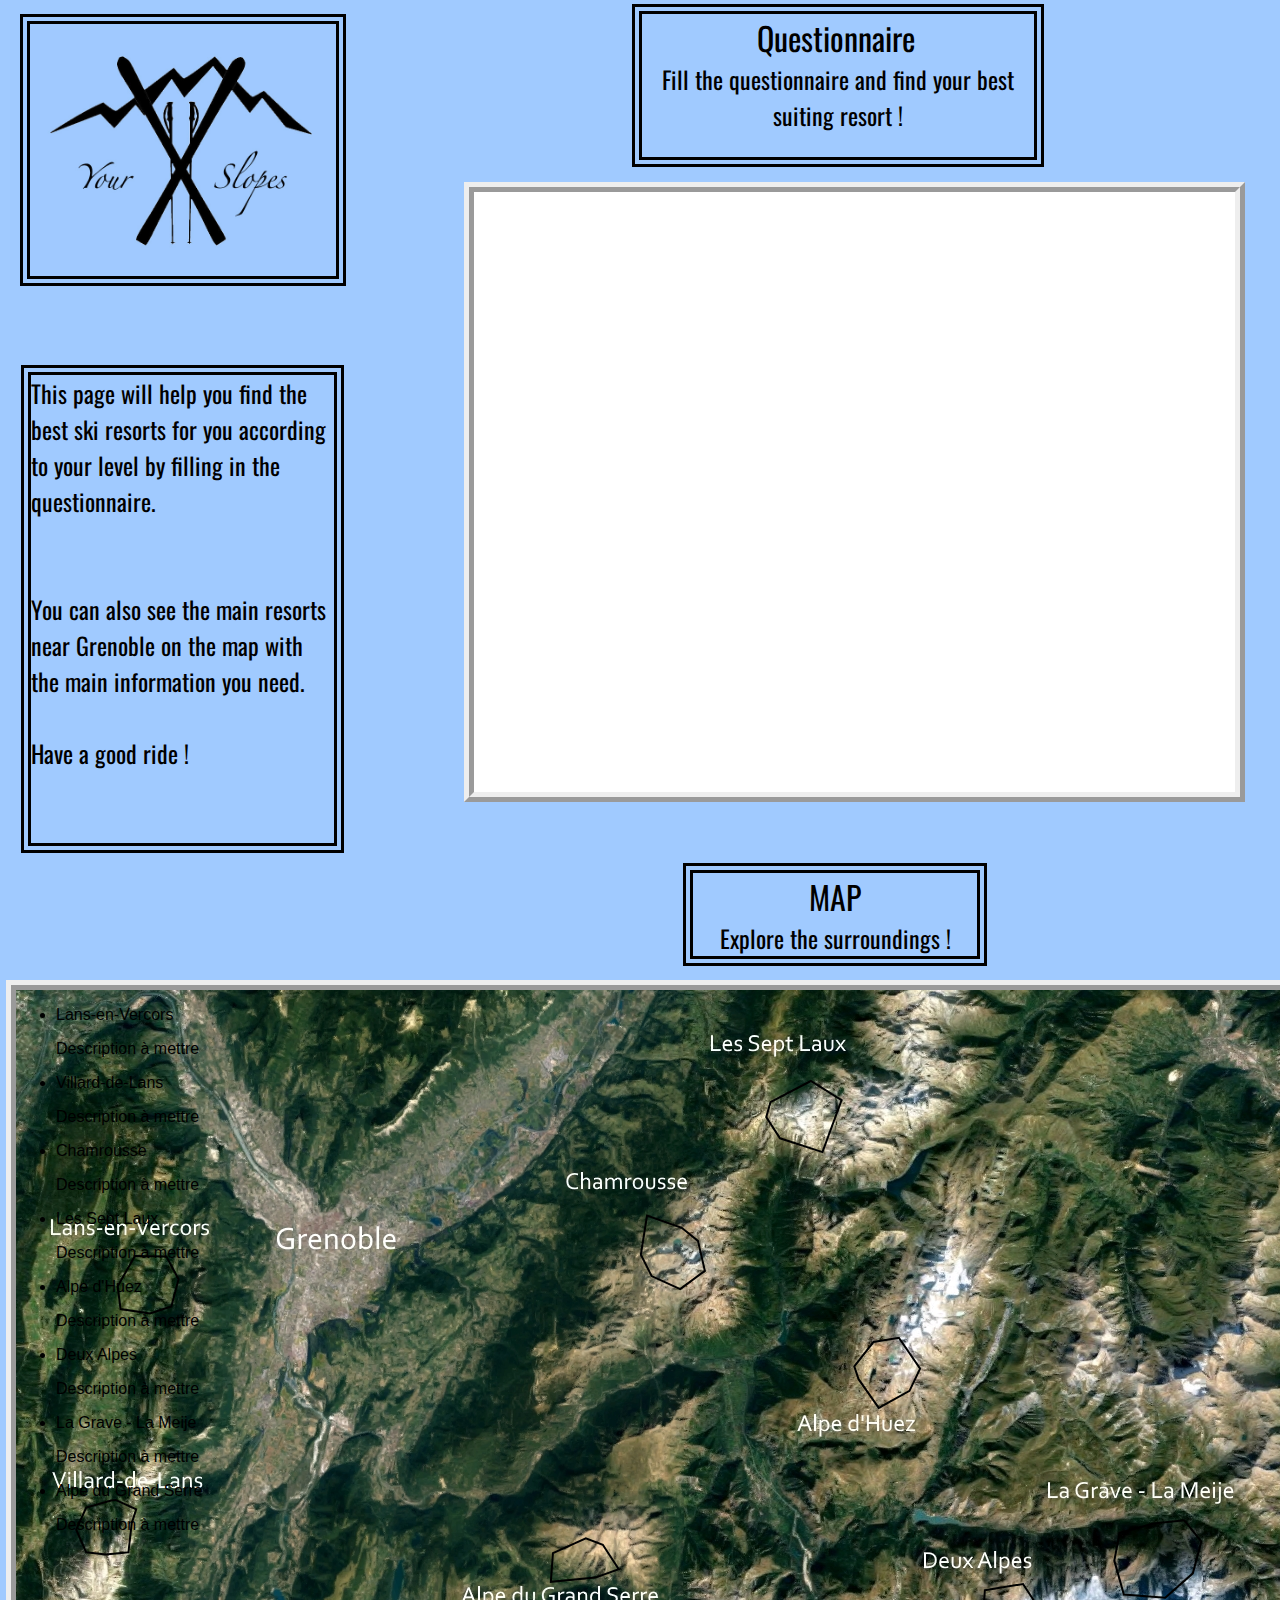
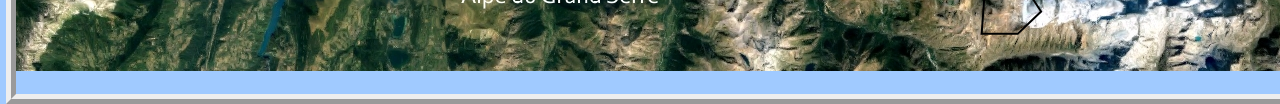
==== commit 462caa7a: "Create Published/index.html" ====
--- a/Published/index.html
+++ b/Published/index.html
@@ -95,9 +95,10 @@
             display: inherit;
         }
     </style>
+    <meta name="viewport" content="width=device-width, initial-scale=1, maximum-scale=2.2" data-silex-viewport="">
     <!-- Silex HEAD tag do not remove -->
     <!-- End of Silex HEAD tag do not remove -->
-    <link href="css/styles.css" rel="stylesheet">    <script src="js/script.js" type="text/javascript"></script></head><body class="silex-id-1436036524732-32 silex-runtime silex-published">
+    <link href="css/styles.css" rel="stylesheet">    <script src="js/script.js" type="text/javascript"></script></head><body class="silex-id-1436036524732-32 enable-mobile silex-runtime silex-published">
 
 
 
--- a/Published/css/styles.css
+++ b/Published/css/styles.css
@@ -125,17 +125,17 @@
         }
         
         .silex-id-1513265882381-4 {
-            width: 1567px;
-            top: 900px;
-            left: 10px;
+            width: 1548px;
+            top: 905px;
+            left: 28px;
             background-color: transparent;
-            min-height: 788px;
+            min-height: 767px;
         }
         
         .silex-id-1513266015671-6 {
-            width: 1539px;
-            top: 84px;
-            left: 2px;
+            width: 1544px;
+            top: 75px;
+            left: -22px;
             background-color: transparent;
             min-height: 704px;
             background-image: url('../assets/Map_eng.jpg');
@@ -145,16 +145,16 @@
         }
         
         .silex-id-1513265709492-3 {
-            width: 874px;
+            width: 809px;
             top: 6px;
-            left: 393px;
+            left: 415px;
             background-color: transparent;
-            min-height: 850px;
+            min-height: 799px;
         }
         
         .silex-id-1513265619663-1 {
-            width: 404px;
-            min-height: 141px;
+            width: 392px;
+            min-height: 142px;
             top: -2px;
             left: 217px;
             border-style: double;
@@ -172,8 +172,8 @@
         }
         
         .silex-id-1513273766526-10 {
-            width: 325px;
-            min-height: 267px;
+            width: 306px;
+            min-height: 252px;
             top: 14px;
             left: 20px;
             border-width: 10px 10px 10px 10px;
@@ -190,7 +190,7 @@
         }
         
         .silex-id-1513296886803-2 {
-            width: 334px;
+            width: 303px;
             min-height: 426px;
             top: 365px;
             left: 21px;
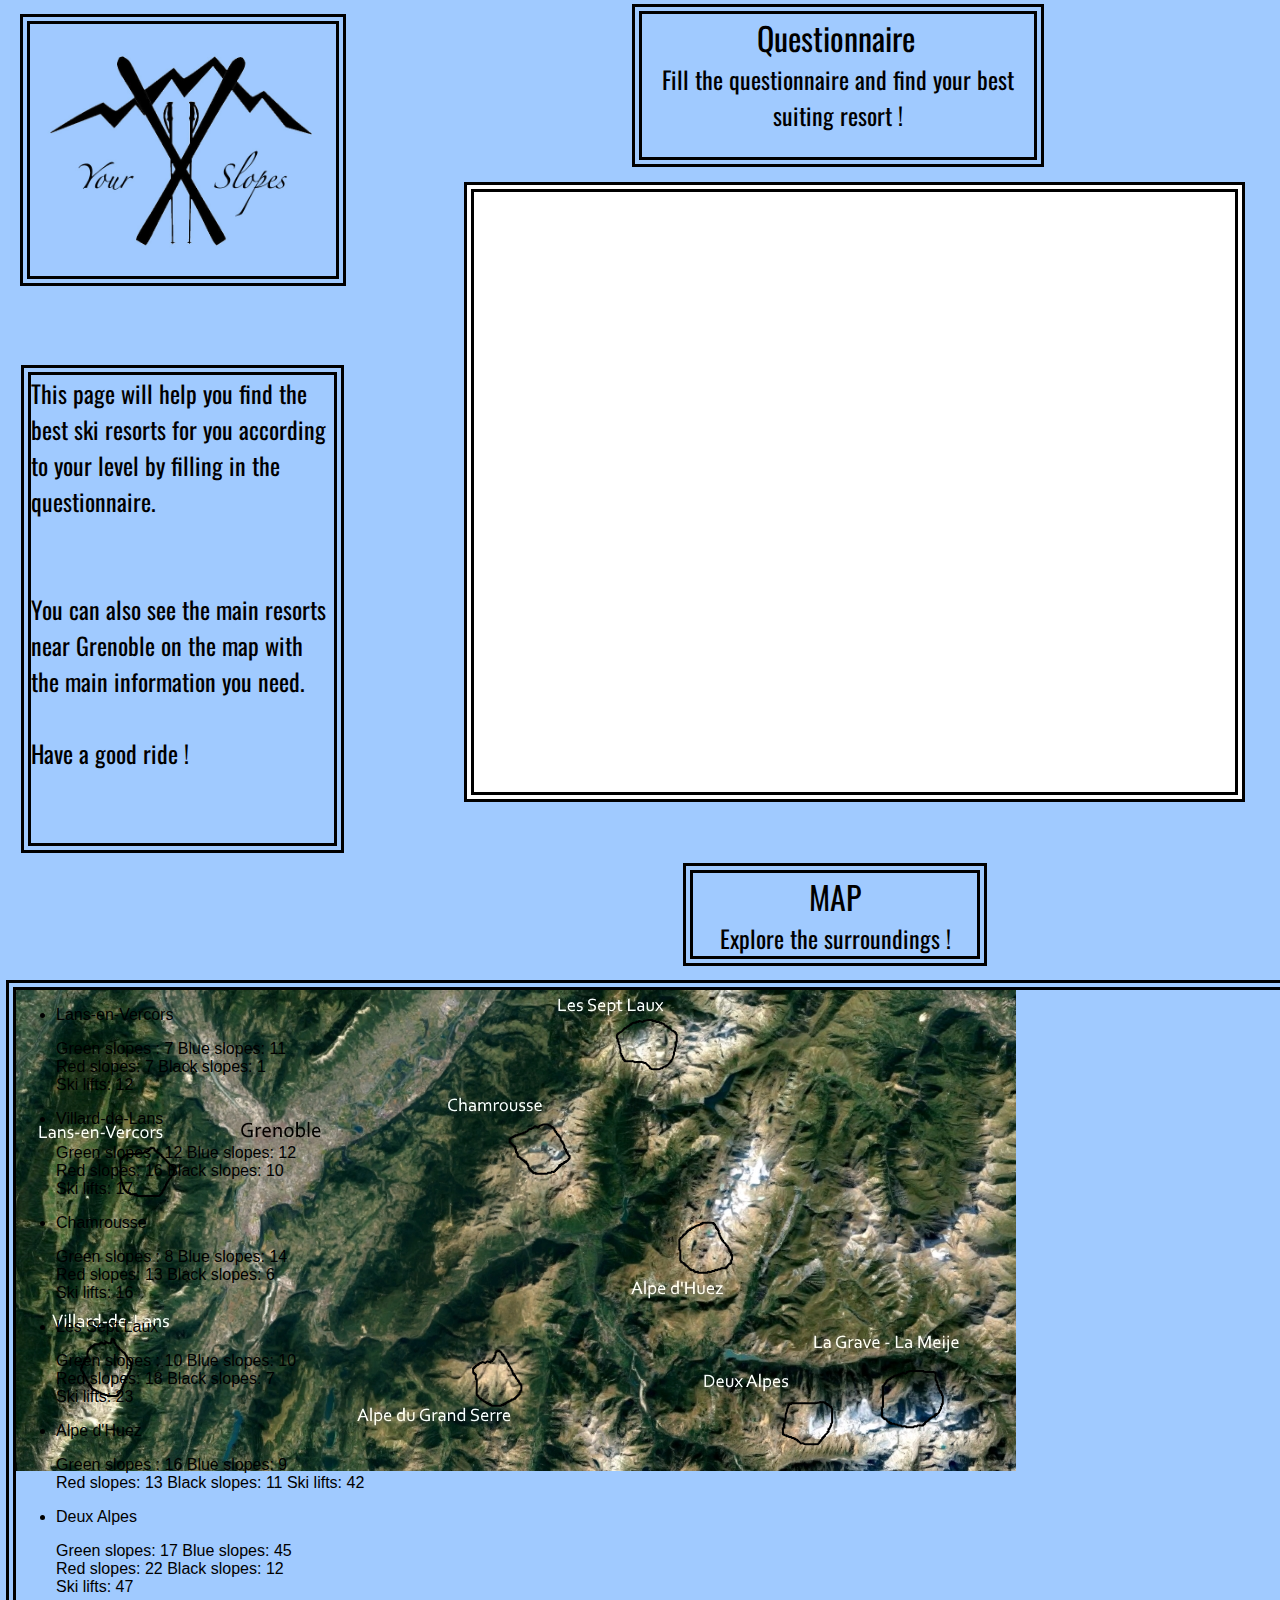
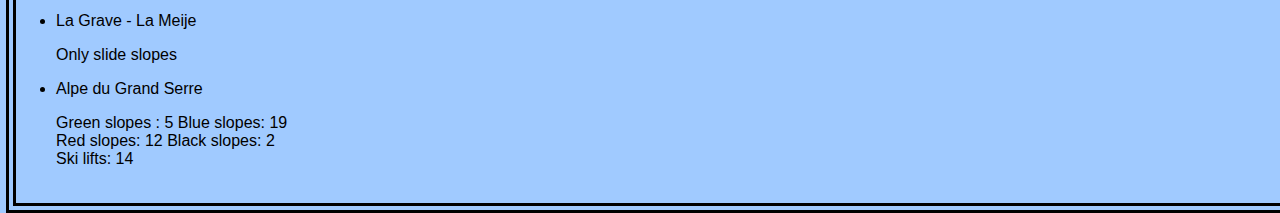
==== commit e2572653: "Create Published/index.html" ====
--- a/Published/index.html
+++ b/Published/index.html
@@ -90,12 +90,22 @@
 
 
 
+
+    <meta name="viewport" content="width=device-width, initial-scale=1, maximum-scale=2.2" data-silex-viewport="">
+
+
+
+
+
+
+
+
+
     <style id="current-page-style">
         .page-site {
             display: inherit;
         }
     </style>
-    <meta name="viewport" content="width=device-width, initial-scale=1, maximum-scale=2.2" data-silex-viewport="">
     <!-- Silex HEAD tag do not remove -->
     <!-- End of Silex HEAD tag do not remove -->
     <link href="css/styles.css" rel="stylesheet">    <script src="js/script.js" type="text/javascript"></script></head><body class="silex-id-1436036524732-32 enable-mobile silex-runtime silex-published">
@@ -235,38 +245,39 @@
 
                         <div class="map__image">
 
-                            <svg xmlns:dc="//purl.org/dc/elements/1.1/" xmlns:cc="//creativecommons.org/ns#" xmlns:rdf="//www.w3.org/1999/02/22-rdf-syntax-ns#" xmlns:svg="//www.w3.org/2000/svg" xmlns="//www.w3.org/2000/svg" xmlns:xlink="//www.w3.org/1999/xlink" xmlns:sodipodi="//sodipodi.sourceforge.net/DTD/sodipodi-0.dtd" xmlns:inkscape="http://www.inkscape.org/namespaces/inkscape" version="1.1" id="svg4528" width="1328" height="681" viewBox="0 0 1328 681" sodipodi:docname="Map_eng.svg" inkscape:version="0.92.2 (5c3e80d, 2017-08-06)">
+                            <svg xmlns:dc="//purl.org/dc/elements/1.1/" xmlns:cc="//creativecommons.org/ns#" xmlns:rdf="http://www.w3.org/1999/02/22-rdf-syntax-ns#" xmlns:svg="http://www.w3.org/2000/svg" xmlns="http://www.w3.org/2000/svg" xmlns:xlink="http://www.w3.org/1999/xlink" xmlns:sodipodi="http://sodipodi.sourceforge.net/DTD/sodipodi-0.dtd" xmlns:inkscape="http://www.inkscape.org/namespaces/inkscape" version="1.1" id="svg4504" width="1000" height="481" viewBox="0 0 1000 481" sodipodi:docname="Map_eng2.svg" inkscape:version="0.92.2 (5c3e80d, 2017-08-06)">
    
-    <a id="station-A" xmlns:xlink="http://www.w3.org/1999/xlink" xlink:title="Lans-en-Vercors" xlink:href="http://www.lansenvercors.com/">
-      <path d="m 118.87113,265.90443 31.50346,0.64796 12.17179,22.67864 -7.15987,27.21437 -21.47964,7.12757 -29.35549,-4.53573 -2.86395,-22.67864 z"></path>
-    </a>
-    
-    <a id="station-B" xmlns:xlink="http://www.w3.org/1999/xlink" xlink:title="Villard-de-Lans" xlink:href="http://www.espace-villard-correncon.fr/accueil.htm">
-      <path d="m 95.212277,510.45875 -24.991305,7.17041 -9.996522,22.06284 9.996522,22.61439 19.437682,2.20629 22.769866,-2.20629 3.33217,-29.23325 4.44289,-13.78926 -20.548403,-9.3767 z"></path>
+    <a id="station-A" xlink:title="Lans-en-Vercors" xlink:href="http://www.lansenvercors.com/">
+      <path d="m 134.82143,157.78571 c -0.89286,1.19048 -1.62633,2.51919 -2.67857,3.57143 -0.21045,0.21045 -0.62666,-0.1331 -0.89286,0 -0.37646,0.18823 -0.49356,0.75976 -0.89286,0.89286 -0.56469,0.18823 -1.19047,0 -1.78571,0 -0.59524,0.29762 -1.15437,0.68241 -1.78572,0.89286 -0.79235,0.26411 -3.87962,-0.29233 -4.46428,0 -0.37646,0.18823 -0.5164,0.70462 -0.89286,0.89285 -0.32289,0.16145 -3.84327,0 -4.46428,0 -1.18519,0 -0.60053,0 -1.78572,0 -0.29762,0 -1.19047,0 -0.89286,0 0.59524,0 2.38096,0 1.78572,0 -0.89286,0 -1.78572,0 -2.67857,0 -0.29762,0 -0.59524,0 -0.89286,0 -0.29762,0 -0.68241,-0.21044 -0.89286,0 -0.21045,0.21045 0.21045,0.68241 0,0.89286 -0.42089,0.4209 -1.25331,-0.2662 -1.78571,0 -0.37646,0.18823 -0.5164,0.70463 -0.89286,0.89286 -0.2662,0.1331 -0.68241,-0.21045 -0.89286,0 -0.21044,0.21045 0.21045,0.68241 0,0.89286 -0.21044,0.21044 -0.6824,-0.21045 -0.89285,0 -0.21045,0.21044 0.21045,0.6824 0,0.89285 -0.21045,0.21045 -0.68241,-0.21045 -0.89286,0 -0.21045,0.21045 0.21045,0.68241 0,0.89286 -0.21045,0.21045 -0.68241,-0.21045 -0.89286,0 -0.21045,0.21045 0.21045,0.68241 0,0.89286 -0.21045,0.21045 -0.68241,-0.21045 -0.89285,0 -0.21045,0.21045 0,0.59524 0,0.89285 0,2.08334 0,4.16667 0,6.25 0,2.67858 0,5.35715 0,8.03572 0,1.0238 -0.23123,2.64652 0,3.57143 0.1614,0.64562 0.6824,1.15437 0.89285,1.78571 0.18823,0.56469 -0.2662,1.25332 0,1.78572 0.18823,0.37646 0.70463,0.51639 0.89286,0.89285 0.77276,1.54551 -0.77276,0.24021 0,1.78572 0.18823,0.37646 0.70463,0.51639 0.89286,0.89285 0.1331,0.2662 -0.1331,0.62666 0,0.89286 0.18823,0.37646 0.70462,0.5164 0.89285,0.89286 0.2662,0.5324 -0.26619,1.25332 0,1.78571 0.0855,0.17091 3.40052,3.48598 3.57143,3.57143 0.2662,0.1331 0.62666,-0.1331 0.89286,0 0.37646,0.18823 0.5164,0.70463 0.89286,0.89286 0.2662,0.1331 0.68241,-0.21045 0.89285,0 0.21045,0.21045 -0.21044,0.68241 0,0.89286 0.21045,0.21044 0.59524,0 0.89286,0 0.29762,0 0.59524,0 0.89286,0 0.8801,0 2.66581,0 1.78571,0 -0.59524,0 -2.38095,0 -1.78571,0 8.33333,0 0.89286,-0.89286 2.67857,0.89285 0.44643,0.44643 2.23214,-0.44643 2.67857,0 0.21045,0.21045 -0.21045,0.68241 0,0.89286 0.21045,0.21045 0.59524,0 0.89286,0 0.29762,0 0.59524,0 0.89286,0 4.46428,0 8.92857,0 13.39285,0 1.4881,0 2.97619,0 4.46429,0 0.29762,0 0.59524,0 0.89286,0 0.29761,0 0.62665,0.1331 0.89285,0 0.17091,-0.0855 3.48598,-3.40052 3.57143,-3.57143 0.2662,-0.5324 -0.4209,-1.36482 0,-1.78571 0.21045,-0.21045 0.68241,0.21045 0.89286,0 0.21045,-0.21045 -0.1331,-0.62666 0,-0.89286 0.18823,-0.37646 0.65938,-0.54265 0.89286,-0.89286 0.36915,-0.55372 0.59523,-1.19047 0.89285,-1.78571 0.29762,-0.59524 0.68241,-1.15437 0.89286,-1.78572 0.0941,-0.28234 0,-0.59523 0,-0.89285 0.29762,-0.29762 0.70463,-0.5164 0.89286,-0.89286 0.1331,-0.2662 -0.1331,-0.62666 0,-0.89286 0.18823,-0.37646 0.65938,-0.54265 0.89285,-0.89285 2.16218,-3.24327 -0.26146,-0.6314 1.78572,-2.67858 0.29762,-0.29761 0.59524,-0.59523 0.89286,-0.89285 0.29761,-0.29762 0.70462,-0.5164 0.89285,-0.89286 0.1331,-0.2662 -0.1331,-0.62666 0,-0.89286 0.37646,-0.75292 1.40926,-1.03279 1.78572,-1.78571 0.1331,-0.2662 -0.1331,-0.62666 0,-0.89286 0.18823,-0.37646 0.70462,-0.51639 0.89285,-0.89286 0.13587,-0.27172 0,-2.27646 0,-2.67857 0,-0.21654 0.0287,-2.64985 0,-2.67857 -0.21044,-0.21045 -0.6824,0.21045 -0.89285,0 -0.21045,-0.21045 0.21045,-0.68241 0,-0.89286 -0.21045,-0.21044 -0.68241,0.21045 -0.89286,0 -0.21045,-0.21044 0.21045,-0.6824 0,-0.89285 -0.21045,-0.21045 -0.62666,0.1331 -0.89286,0 -0.47686,-0.23843 -2.20851,-2.20852 -2.67857,-2.67857 -1.78571,-1.78572 -3.57143,-3.57143 -5.35714,-5.35715 -0.29762,-0.29762 -0.59524,-0.59524 -0.89286,-0.89285 -0.29762,-0.29762 -0.70462,-0.5164 -0.89286,-0.89286 -0.13309,-0.2662 0.21045,-0.68241 0,-0.89286 -0.21044,-0.21045 -0.64522,0.16509 -0.89285,0 -0.70042,-0.46694 -1.11228,-1.28064 -1.78572,-1.78571 -0.53239,-0.3993 -1.31513,-0.42228 -1.78571,-0.89286 -0.21045,-0.21045 0.21045,-0.68241 0,-0.89286 -0.21045,-0.21045 -0.62666,0.1331 -0.89286,0 -0.37646,-0.18823 -0.51639,-0.70462 -0.89286,-0.89285 -0.26619,-0.1331 -0.6824,0.21044 -0.89285,0 -0.21045,-0.21045 0,-0.59524 0,-0.89286 0,-2.11997 0.28873,-0.82068 -3.57143,-1.78572 z"></path>
+    </a>
+    
+    <a id="station-B" xlink:title="Villard-de-Lans" xlink:href="http://www.espace-villard-correncon.fr/accueil.htm">
+      <path d="m 89.285714,351.53571 c 0.456282,5.38947 -3.391205,-0.18022 -4.464285,0.89286 -0.210449,0.21045 0.210448,0.68241 0,0.89286 -0.210449,0.21045 -0.626659,-0.1331 -0.892858,0 -0.376461,0.18823 -0.516395,0.70462 -0.892857,0.89286 -0.616726,0.30836 -4.150875,-0.31341 -4.464285,0 -0.210449,0.21044 0.210448,0.6824 0,0.89285 -0.210449,0.21045 -0.682409,-0.21045 -0.892858,0 -0.210448,0.21045 0.210449,0.68241 0,0.89286 -0.210448,0.21045 -0.626658,-0.1331 -0.892857,0 -0.376461,0.18823 -0.516395,0.70463 -0.892857,0.89286 -0.266198,0.1331 -0.682409,-0.21045 -0.892857,0 -0.210448,0.21045 0.210448,0.68241 0,0.89285 -0.210448,0.21045 -0.682409,-0.21044 -0.892857,0 -0.210449,0.21045 0.210448,0.68241 0,0.89286 -0.210449,0.21045 -0.682409,-0.21045 -0.892857,0 -0.210449,0.21045 0.210448,0.68241 0,0.89286 -0.210449,0.21045 -0.682409,-0.21045 -0.892857,0 -0.420897,0.4209 0.420896,1.36482 0,1.78571 -0.210449,0.21045 -0.682409,-0.21045 -0.892858,0 -0.02871,0.0287 0,2.46203 0,2.67857 0,1.18519 0,0.60053 0,1.78572 0,0.29762 0,1.19047 0,0.89286 0,-0.59524 0,-2.38096 0,-1.78572 0,0.89286 0.282347,1.83153 0,2.67857 -0.09412,0.28235 -0.682408,-0.21045 -0.892857,0 -0.210448,0.21045 0.1331,0.62666 0,0.89286 -0.376461,0.75292 -1.409252,1.03279 -1.785714,1.78571 -0.133099,0.2662 0.133099,0.62666 0,0.89286 -0.188231,0.37646 -0.704626,0.5164 -0.892857,0.89286 -0.133099,0.2662 0.133099,0.62666 0,0.89286 -0.188231,0.37646 -0.704626,0.51639 -0.892857,0.89285 -0.1331,0.2662 0.210448,0.68241 0,0.89286 -0.210449,0.21045 -0.682409,-0.21045 -0.892857,0 -0.446429,0.44643 0.446428,2.23214 0,2.67857 -0.210449,0.21045 -0.682409,-0.21045 -0.892858,0 -0.125915,0.12592 -0.09158,2.49542 0,2.67857 0.376462,0.75293 1.409253,1.03279 1.785715,1.78572 0.133099,0.2662 -0.1331,0.62666 0,0.89285 0.188231,0.37647 0.704626,0.5164 0.892857,0.89286 0.133099,0.2662 -0.133099,0.62666 0,0.89286 0.188231,0.37646 0.659385,0.54265 0.892857,0.89286 0.369151,0.55372 0.595238,1.19047 0.892857,1.78571 0.297619,0.59524 0.682409,1.15437 0.892857,1.78571 0.09412,0.28235 -0.133099,0.62666 0,0.89286 0.188231,0.37646 0.704627,0.5164 0.892857,0.89286 0.1331,0.2662 -0.133099,0.62666 0,0.89286 0.376462,0.75292 1.409253,1.03279 1.785715,1.78571 0.266198,0.5324 -0.420897,1.36482 0,1.78571 1.847353,1.84736 -0.07221,-2.823 1.785714,0.89286 0.133099,0.2662 0,0.59524 0,0.89286 0.297619,0.29762 0.704626,0.51639 0.892857,0.89286 0.133099,0.26619 -0.210448,0.6824 0,0.89285 0.210449,0.21045 0.626659,-0.1331 0.892857,0 2.961235,2.96124 -0.841794,-0.42089 1.785715,0.89286 0.376461,0.18823 0.516395,0.70463 0.892857,0.89286 0.266198,0.1331 0.626658,-0.1331 0.892857,0 0.376461,0.18823 0.516395,0.70462 0.892857,0.89285 0.266199,0.1331 0.626659,-0.13309 0.892857,0 0.376462,0.18824 0.516396,0.70463 0.892857,0.89286 0.266199,0.1331 0.626659,-0.1331 0.892857,0 0.376462,0.18823 0.516396,0.70463 0.892858,0.89286 0.266198,0.1331 0.682408,-0.21045 0.892857,0 0.210448,0.21045 -0.210449,0.68241 0,0.89286 0.420897,0.42089 1.221022,-0.18824 1.785714,0 0.631345,0.21044 1.154369,0.6824 1.785714,0.89285 0.564693,0.18823 1.253317,-0.2662 1.785715,0 0.376461,0.18823 0.516395,0.70463 0.892857,0.89286 0.322887,0.16144 3.843268,0 4.464285,0 0.621018,0 4.141399,0.16144 4.464289,0 3.71585,-1.85793 -0.954499,0.0616 0.89285,-1.78571 0.21045,-0.21045 0.68241,0.21044 0.89286,0 0.21045,-0.21045 -0.21045,-0.68241 0,-0.89286 0.21045,-0.21045 0.68241,0.21045 0.89286,0 0.21045,-0.21045 -0.1331,-0.62666 0,-0.89286 0.18823,-0.37646 0.70462,-0.51639 0.89286,-0.89286 0.13309,-0.26619 -0.1331,-0.62665 0,-0.89285 0.37646,-0.75293 1.51951,-0.98712 1.78571,-1.78572 0,-4.06454 -0.4209,-0.0511 0.89286,-2.67857 0.2662,-0.5324 -0.2662,-1.25332 0,-1.78571 0.18823,-0.37646 0.70462,-0.5164 0.89285,-0.89286 0.1331,-0.2662 -0.13309,-0.62666 0,-0.89286 0.18824,-0.37646 0.70463,-0.51639 0.89286,-0.89285 0.47408,-0.94815 -0.47407,-0.83757 0,-1.78572 0.18823,-0.37646 0.70463,-0.51639 0.89286,-0.89286 0.1331,-0.26619 -0.21045,-0.6824 0,-0.89285 0.21045,-0.21045 0.68241,0.21045 0.89286,0 0.21044,-0.21045 -0.1331,-0.62666 0,-0.89286 0.18823,-0.37646 0.70462,-0.5164 0.89285,-0.89286 0.1331,-0.2662 -0.1331,-0.62666 0,-0.89285 0.18823,-0.37647 0.70463,-0.5164 0.89286,-0.89286 0.1331,-0.2662 -0.1331,-0.62666 0,-0.89286 0.18823,-0.37646 0.70463,-0.51639 0.89286,-0.89286 0.1331,-0.26619 0,-0.59523 0,-0.89285 0.29762,-0.29762 0.70462,-0.5164 0.89285,-0.89286 0.2662,-0.5324 -0.42089,-1.36482 0,-1.78571 0.21045,-0.21045 0.68241,0.21044 0.89286,0 0.21045,-0.21045 0,-0.59524 0,-0.89286 0,-1.4881 0,-2.97619 0,-4.46429 0,-0.29762 0,-0.59524 0,-0.89285 0,-0.29762 0.21045,-0.68241 0,-0.89286 -0.21045,-0.21045 -0.68241,0.21045 -0.89286,0 -0.21044,-0.21045 0.1331,-0.62666 0,-0.89286 -0.18823,-0.37646 -0.70462,-0.51639 -0.89285,-0.89286 -0.1331,-0.26619 0.21045,-0.6824 0,-0.89285 -0.21045,-0.21045 -0.68241,0.21045 -0.89286,0 -0.21045,-0.21045 0.21045,-0.68241 0,-0.89286 -0.21045,-0.21045 -0.68241,0.21045 -0.89286,0 -0.21045,-0.21045 0.1331,-0.62666 0,-0.89286 -0.18823,-0.37646 -0.70462,-0.51639 -0.89285,-0.89285 -0.1331,-0.2662 0.21044,-0.68241 0,-0.89286 -0.21045,-0.21045 -0.68241,0.21045 -0.89286,0 -0.21045,-0.21045 0.1331,-0.62666 0,-0.89286 -0.18823,-0.37646 -0.70463,-0.51639 -0.89286,-0.89286 -0.1331,-0.26619 0.21045,-0.6824 0,-0.89285 -0.21045,-0.21045 -0.68241,0.21045 -0.89286,0 -0.21044,-0.21045 0.21045,-0.68241 0,-0.89286 -0.21044,-0.21045 -0.62665,0.1331 -0.89285,0 -1.07143,-0.53571 -1.60715,-2.14286 -2.67857,-2.67857 -0.2662,-0.1331 -0.68241,0.21045 -0.89286,0 -0.21045,-0.21045 0.1331,-0.62666 0,-0.89286 -0.18823,-0.37646 -0.59524,-0.59524 -0.89286,-0.89286 -0.6974,-0.69739 -2.16494,-1.90812 -2.67857,-2.67857 -0.369151,-0.55372 -0.523706,-1.23198 -0.892857,-1.78571 -0.233472,-0.35021 -0.704626,-0.5164 -0.892857,-0.89286 -0.177006,-0.35401 0.182532,-2.49604 0,-2.67857 -0.210449,-0.21045 -0.682409,0.21045 -0.892857,0 -0.210449,-0.21045 0.210448,-0.68241 0,-0.89286 -0.210449,-0.21045 -0.595239,0 -0.892858,0 -0.297619,0 -0.682408,-0.21045 -0.892857,0 -0.02871,0.0287 0,2.46203 0,2.67857 0,0.29762 0.210449,0.68241 0,0.89286 -0.210448,0.21045 -0.682408,-0.21045 -0.892857,0 -0.210448,0.21045 0.210449,0.68241 0,0.89286 -0.210448,0.21045 -0.595238,0 -0.892857,0 -2.22385,0 -0.626659,0.1331 -4.464286,-1.78572 z"></path>
     </a>
   
-    <a id="station-C" xmlns:xlink="http://www.w3.org/1999/xlink" xlink:title="Chamrousse" xlink:href="https://www.chamrousse.com/">
-      <path d="m 631.03124,225.58293 -6.17065,39.07457 10.79862,21.45271 28.53917,13.02485 24.68255,-18.38803 -6.94198,-29.88056 -16.1979,-13.02485 z"></path>
-    </a>
-    
-    <a id="station-D" xmlns:xlink="http://www.w3.org/1999/xlink" xlink:title="Les Sept Laux" xlink:href="http://www.les7laux.com/fr/index.aspx">
-      <path d="M 754.48607,112.21725 794.81022,90.994015 825.58391,110.09493 806.483,162.09186 764.03653,148.29675 750.24142,127.07352 Z"></path>
-    </a>
-    
-    <a id="station-E" xmlns:xlink="http://www.w3.org/1999/xlink" xlink:title="Alpe d'Huez" xlink:href="https://www.alpedhuez.com/en/winter">
-      <path d="m 838.31786,376.44655 19.10091,-24.40672 25.46788,-4.24465 21.22324,30.77369 -10.61162,22.2844 -30.77369,16.97859 -20.16208,-28.65137 z"></path>
-    </a>
-    
-    <a id="station-F" xmlns:xlink="http://www.w3.org/1999/xlink" xlink:title="Deux Alpes" xlink:href="http://www.les2alpes.com/en">
-      <path d="m 968.84076,600.3517 38.20184,-6.36697 18.0397,27.59021 -23.3455,22.2844 h -36.07952 z"></path>
+    <a id="station-C" xlink:title="Chamrousse" xlink:href="https://www.chamrousse.com/">
+      <path d="m 523.21429,136.35714 c -0.85969,2.66199 -3.1333,-0.66549 -4.46429,0 -0.75292,0.37646 -1.03279,1.40926 -1.78571,1.78572 -0.2662,0.1331 -0.59524,0 -0.89286,0 -0.29762,0.29762 -0.5164,0.70462 -0.89286,0.89285 -0.5324,0.2662 -1.25332,-0.26619 -1.78571,0 -1.07143,0.53572 -1.60715,2.14286 -2.67857,2.67858 -0.2662,0.13309 -0.62666,-0.1331 -0.89286,0 -0.37646,0.18823 -0.5164,0.70462 -0.89286,0.89285 -0.5324,0.2662 -1.36482,-0.42089 -1.78571,0 -0.21045,0.21045 0.21045,0.68241 0,0.89286 -0.4209,0.4209 -1.22102,-0.18823 -1.78572,0 -0.63134,0.21045 -1.15437,0.68241 -1.78571,0.89286 -0.28235,0.0941 -0.61051,-0.0941 -0.89286,0 -0.63134,0.21045 -1.14009,0.73145 -1.78571,0.89285 -0.57747,0.14437 -1.25332,-0.26619 -1.78572,0 -0.2662,0.1331 0.21045,0.68241 0,0.89286 -0.21045,0.21045 -0.62666,-0.1331 -0.89285,0 -0.37647,0.18823 -0.5164,0.70463 -0.89286,0.89286 -0.2662,0.1331 -0.59524,0 -0.89286,0 -0.29762,0.29762 -0.51639,0.70462 -0.89286,0.89286 -0.26619,0.13309 -0.6824,-0.21045 -0.89285,0 -0.21045,0.21044 0.21045,0.6824 0,0.89285 -0.21045,0.21045 -0.68241,-0.21045 -0.89286,0 -0.21045,0.21045 0,0.59524 0,0.89286 0,0.29762 0,0.59524 0,0.89286 0,0.29762 0,0.59524 0,0.89285 0,0.29762 -0.21045,0.68241 0,0.89286 0.21045,0.21045 0.68241,-0.21045 0.89286,0 0.21045,0.21045 -0.21045,0.68241 0,0.89286 0.21045,0.21045 0.68241,-0.21045 0.89285,0 0.21045,0.21045 -0.21044,0.68241 0,0.89286 0.21045,0.21044 0.68241,-0.21045 0.89286,0 0,2.38095 -0.29762,-0.29762 0.89286,0.89285 0.21045,0.21045 -0.21045,0.68241 0,0.89286 0.21045,0.21045 0.68241,-0.21045 0.89286,0 0.21044,0.21045 -0.21045,0.68241 0,0.89286 1.19047,1.19047 0.89285,-1.4881 0.89285,0.89285 0,2.09391 -0.21045,-0.42089 0.89286,1.78572 0.17701,0.35401 -0.18253,2.49604 0,2.67857 0.21045,0.21045 0.68241,-0.21045 0.89286,0 0.21045,0.21045 -0.1331,0.62666 0,0.89286 0.18823,0.37646 0.70462,0.51639 0.89285,0.89285 0.17701,0.35401 -0.18253,2.49604 0,2.67858 0.21045,0.21044 0.62666,-0.1331 0.89286,0 0.37646,0.18823 0.5164,0.70462 0.89286,0.89285 0.2662,0.1331 0.68241,-0.21045 0.89286,0 0.21044,0.21045 -0.21045,0.68241 0,0.89286 0.21044,0.21045 0.59523,0 0.89285,0 0,0.29762 -0.21045,0.68241 0,0.89286 0.21045,0.21045 0.62666,-0.1331 0.89286,0 0.37646,0.18823 0.5164,0.70462 0.89286,0.89285 0.2662,0.1331 0.68241,-0.21044 0.89285,0 0.21045,0.21045 -0.21044,0.68241 0,0.89286 0.21045,0.21045 0.68241,-0.21045 0.89286,0 0.21045,0.21045 -0.21045,0.68241 0,0.89286 1.84735,1.84735 -0.0722,-2.823 1.78572,0.89286 0.13309,0.26619 -0.21045,0.6824 0,0.89285 0.21044,0.21045 0.6824,-0.21045 0.89285,0 0.21045,0.21045 -0.1331,0.62666 0,0.89286 0.18823,0.37646 0.70463,0.5164 0.89286,0.89286 0.2662,0.53239 -0.2662,1.25331 0,1.78571 0.18823,0.37646 0.70463,0.5164 0.89286,0.89286 0.1331,0.2662 -0.21045,0.68241 0,0.89286 0.21045,0.21044 0.68241,-0.21045 0.89285,0 0.21045,0.21044 -0.21044,0.6824 0,0.89285 0.21045,0.21045 0.68241,-0.21045 0.89286,0 0.21045,0.21045 -0.21045,0.68241 0,0.89286 0.21045,0.21045 0.68241,-0.21045 0.89286,0 0.21045,0.21045 -0.21045,0.68241 0,0.89286 0.21045,0.21045 0.68241,-0.21045 0.89286,0 0.21044,0.21045 -0.21045,0.68241 0,0.89285 0.44642,0.44643 2.23214,-0.44642 2.67857,0 0.21045,0.21045 -0.21045,0.68241 0,0.89286 0.0287,0.0287 2.46203,0 2.67857,0 2.08333,0 4.16667,0 6.25,0 0.4021,0 2.40684,0.13586 2.67857,0 0.37646,-0.18823 0.5164,-0.70462 0.89286,-0.89286 0.71428,-0.35714 1.96428,0.35715 2.67857,0 0.37646,-0.18823 0.51639,-0.70462 0.89286,-0.89285 0.35401,-0.17701 2.49603,0.18253 2.67857,0 0.21045,-0.21045 -0.21045,-0.68241 0,-0.89286 0.21045,-0.21045 0.68241,0.21045 0.89285,0 0.21045,-0.21045 -0.21044,-0.68241 0,-0.89286 0.21045,-0.21045 0.68241,0.21045 0.89286,0 0.21045,-0.21045 -0.21045,-0.68241 0,-0.89285 0.21045,-0.21045 0.68241,0.21044 0.89286,0 0.21045,-0.21045 -0.21045,-0.68241 0,-0.89286 0.21045,-0.21045 0.68241,0.21045 0.89286,0 0.21044,-0.21045 -0.21045,-0.68241 0,-0.89286 0.21044,-0.21045 0.6824,0.21045 0.89285,0 0.21045,-0.21045 -0.21045,-0.68241 0,-0.89286 0.21045,-0.21044 0.68241,0.21045 0.89286,0 1.84735,-1.84735 -2.823,0.0722 0.89286,-1.78571 0.2662,-0.1331 0.68241,0.21045 0.89285,0 0.21045,-0.21045 -0.21044,-0.68241 0,-0.89286 0.4209,-0.42089 1.36482,0.4209 1.78572,0 0.21045,-0.21045 -0.21045,-0.68241 0,-0.89285 0.21045,-0.21045 0.68241,0.21044 0.89286,0 0.21044,-0.21045 -0.21045,-0.68241 0,-0.89286 0.42089,-0.4209 1.36481,0.4209 1.78571,0 0.21045,-0.21045 -0.21045,-0.68241 0,-0.89286 0.21045,-0.21045 0.62666,0.1331 0.89286,0 0.37646,-0.18823 0.59524,-0.59524 0.89285,-0.89286 0.29762,-0.29761 0.70463,-0.51639 0.89286,-0.89285 0.1331,-0.2662 -0.21045,-0.68241 0,-0.89286 0.21045,-0.21045 0.68241,0.21045 0.89286,0 0.0893,-0.0893 0.0893,-2.58929 0,-2.67857 -0.21045,-0.21045 -0.68241,0.21045 -0.89286,0 -0.21045,-0.21045 0.1331,-0.62666 0,-0.89286 -0.18823,-0.37646 -0.70462,-0.51639 -0.89286,-0.89286 -0.13309,-0.26619 0.21045,-0.6824 0,-0.89285 -0.21044,-0.21045 -0.6824,0.21045 -0.89285,0 -0.21045,-0.21045 0.1331,-0.62666 0,-0.89286 -0.18823,-0.37646 -0.70463,-0.5164 -0.89286,-0.89286 -0.2662,-0.53239 0.4209,-1.36481 0,-1.78571 -0.21045,-0.21045 -0.68241,0.21045 -0.89286,0 -0.21045,-0.21045 0.1331,-0.62666 0,-0.89286 -0.18823,-0.37646 -0.70462,-0.51639 -0.89285,-0.89286 -0.35715,-0.71428 0.35714,-1.96428 0,-2.67857 -0.18824,-0.37646 -0.70463,-0.51639 -0.89286,-0.89285 -0.1331,-0.2662 0.1331,-0.62666 0,-0.89286 -0.18823,-0.37646 -0.70463,-0.5164 -0.89286,-0.89286 -0.1331,-0.2662 0.21045,-0.68241 0,-0.89286 -0.21045,-0.21044 -0.68241,0.21045 -0.89286,0 -0.21044,-0.21044 0.1331,-0.62665 0,-0.89285 -0.18823,-0.37646 -0.70462,-0.5164 -0.89285,-0.89286 -0.2662,-0.5324 0.2662,-1.25332 0,-1.78571 -0.6334,-1.26681 -1.15232,-0.51891 -1.78572,-1.78572 -0.1331,-0.2662 0.21045,-0.68241 0,-0.89286 -0.21045,-0.21044 -0.68241,0.21045 -0.89285,0 -0.21045,-0.21044 0.21044,-0.6824 0,-0.89285 -0.21045,-0.21045 -0.68241,0.21045 -0.89286,0 -0.21045,-0.21045 0.1331,-0.62666 0,-0.89286 -0.18823,-0.37646 -0.70463,-0.5164 -0.89286,-0.89286 -0.1331,-0.2662 0.21045,-0.68241 0,-0.89285 -0.21045,-0.21045 -0.68241,0.21044 -0.89286,0 -0.21044,-0.21045 0.1331,-0.62666 0,-0.89286 -0.18823,-0.37646 -0.70462,-0.5164 -0.89285,-0.89286 -0.1331,-0.2662 0.1331,-0.62666 0,-0.89286 -0.18823,-0.37646 -0.59524,-0.59523 -0.89286,-0.89285 -0.29762,-0.29762 -0.5164,-0.70463 -0.89286,-0.89286 -0.2662,-0.1331 -0.68241,0.21045 -0.89285,0 -0.21045,-0.21045 0.21044,-0.68241 0,-0.89286 -0.21045,-0.21045 -0.62666,0.1331 -0.89286,0 -0.37646,-0.18823 -0.5164,-0.70462 -0.89286,-0.89285 -0.2662,-0.1331 -0.62666,0.13309 -0.89286,0 -0.37646,-0.18824 -0.51639,-0.70463 -0.89285,-0.89286 -0.2662,-0.1331 -0.59524,0 -0.89286,0 -0.29762,0 -0.59524,0 -0.89286,0 -0.60127,0 -3.16361,-0.16313 -3.57143,0 -1.23579,0.49432 -2.38095,1.19047 -3.57142,1.78571 z"></path>
+    </a>
+    
+    <a id="station-D" xlink:title="Les Sept Laux" xlink:href="http://www.les7laux.com/fr/index.aspx">
+      <path d="m 627.67857,31 c -0.85968,2.661986 -3.13329,-0.665496 -4.46428,0 -0.37647,0.188231 -0.5164,0.704626 -0.89286,0.892857 -0.5324,0.266199 -1.25332,-0.266198 -1.78572,0 -0.37646,0.188231 -0.51639,0.704626 -0.89285,0.892857 -0.71429,0.357143 -1.96429,-0.357143 -2.67857,0 -0.37647,0.188231 -0.5164,0.704627 -0.89286,0.892857 -0.2662,0.1331 -0.68241,-0.210448 -0.89286,0 -0.21045,0.210449 0.21045,0.682409 0,0.892858 -0.21045,0.210448 -0.62666,-0.1331 -0.89286,0 -0.75292,0.376461 -1.03279,1.409252 -1.78571,1.785714 -0.2662,0.133099 -0.62666,-0.133099 -0.89286,0 -0.75292,0.376461 -1.03279,1.409253 -1.78571,1.785714 -0.2662,0.133099 -0.62666,-0.133099 -0.89286,0 -0.37646,0.188231 -0.59524,0.595238 -0.89286,0.892857 -0.69739,0.697399 -1.90812,2.164941 -2.67857,2.678572 -0.55372,0.369151 -1.23198,0.523706 -1.78571,0.892857 -0.37845,0.252299 -2.49386,2.309152 -2.67857,2.678571 -0.0234,0.04671 -0.0234,2.631861 0,2.678572 0.18823,0.376461 0.70462,0.516395 0.89285,0.892857 0.2662,0.532397 -0.18823,1.221022 0,1.785714 0.21045,0.631345 0.73145,1.140088 0.89286,1.785714 0.14437,0.577466 -0.18823,1.221022 0,1.785715 0.1331,0.399298 0.70463,0.516395 0.89286,0.892857 0.2662,0.532397 -0.14437,1.208248 0,1.785714 0.22826,0.913054 0.70828,1.755694 0.89286,2.678572 0.0637,0.31835 -0.19894,3.173558 0,3.571428 0.18823,0.376462 0.70462,0.516396 0.89285,0.892857 0.2662,0.532397 -0.42089,1.364818 0,1.785715 0.21045,0.210448 0.68241,-0.210449 0.89286,0 0.21045,0.210448 -0.1331,0.626658 0,0.892857 0.18823,0.376461 0.70463,0.516395 0.89286,0.892857 0.2662,0.532397 -0.4209,1.364817 0,1.785714 0.21045,0.210449 0.68241,-0.210448 0.89285,0 0.21045,0.210449 -0.21044,0.682409 0,0.892857 0.21045,0.210449 0.68241,-0.210448 0.89286,0 0.21045,0.210449 -0.21045,0.682409 0,0.892857 0.21045,0.210449 0.59524,0 0.89286,0 1.78571,0 3.57143,0 5.35714,0 0.59524,0 1.22102,-0.18823 1.78572,0 0.63134,0.210449 1.14008,0.731451 1.78571,0.892858 0.57747,0.144366 1.19048,0 1.78571,0 1.51199,0 4.02944,-0.221286 5.35715,0 0.92835,0.154724 1.76552,0.664593 2.67857,0.892857 0.28873,0.07218 0.62666,-0.1331 0.89286,0 0.37646,0.188231 0.59523,0.595238 0.89285,0.892857 0.29762,0.297619 0.59524,0.595238 0.89286,0.892857 0.47006,0.470058 2.44014,2.201711 2.67857,2.678571 0.1331,0.266199 -0.21045,0.682409 0,0.892858 0.21045,0.210448 0.62666,-0.1331 0.89286,0 0.37646,0.18823 0.51639,0.704626 0.89286,0.892857 0.32288,0.161443 3.84326,0 4.46428,0 0.46689,0 3.33666,0.117384 3.57143,0 0.37646,-0.188231 0.5164,-0.704627 0.89286,-0.892857 0.53239,-0.266199 1.36481,0.420896 1.78571,0 0.21045,-0.210449 -0.21045,-0.682409 0,-0.892858 0.21045,-0.210448 0.62666,0.1331 0.89286,0 0.37646,-0.18823 0.51639,-0.704626 0.89286,-0.892857 0.53239,-0.266198 1.36481,0.420897 1.78571,0 0.21045,-0.210448 -0.21045,-0.682408 0,-0.892857 0.21045,-0.210448 0.62666,0.133099 0.89286,0 0.17091,-0.08546 3.48597,-3.400517 3.57143,-3.571428 0.13309,-0.266199 -0.21045,-0.682409 0,-0.892858 0.21044,-0.210448 0.6824,0.210449 0.89285,0 0.21045,-0.210448 -0.1331,-0.626658 0,-0.892857 0.18823,-0.376461 0.70463,-0.516395 0.89286,-0.892857 0.4209,-0.841794 0.59524,-1.785714 0.89286,-2.678571 0.29762,-0.892857 0.70828,-1.755694 0.89285,-2.678572 0.11674,-0.583679 -0.14436,-1.208248 0,-1.785714 0.16141,-0.645626 0.73145,-1.140088 0.89286,-1.785714 0.14437,-0.577466 -0.11673,-1.202036 0,-1.785715 0.18458,-0.922877 0.73813,-1.750222 0.89286,-2.678571 0.14678,-0.880709 0,-1.785714 0,-2.678571 0,-0.297619 -0.1331,-0.626659 0,-0.892858 0.18823,-0.376461 0.70462,-0.516395 0.89286,-0.892857 0.11738,-0.234769 0,-3.104535 0,-3.571428 0,-0.466894 0.11738,-3.33666 0,-3.571429 -0.18824,-0.376461 -0.70463,-0.516395 -0.89286,-0.892857 -0.1331,-0.266199 0.21045,-0.682409 0,-0.892857 -0.21045,-0.210449 -0.68241,0.210448 -0.89286,0 -0.21045,-0.210449 0.21045,-0.682409 0,-0.892857 -0.21045,-0.210449 -0.62666,0.133099 -0.89286,0 -0.37646,-0.188231 -0.51639,-0.704627 -0.89285,-0.892857 -0.2662,-0.1331 -0.62666,0.133099 -0.89286,0 -1.07143,-0.535715 -1.60714,-2.142858 -2.67857,-2.678572 -0.2662,-0.133099 -0.68241,0.210449 -0.89286,0 -0.21045,-0.210448 0.21045,-0.682409 0,-0.892857 -0.21045,-0.210448 -0.62666,0.133099 -0.89286,0 -2.96123,-2.961234 0.8418,0.420897 -1.78571,-0.892857 -1.07143,-0.535714 -1.60714,-2.142857 -2.67857,-2.678572 -0.5324,-0.266198 -1.36482,0.420897 -1.78572,0 -0.21044,-0.210448 0.21045,-0.682408 0,-0.892857 -0.42089,-0.420897 -1.25331,0.266199 -1.78571,0 -0.37646,-0.188231 -0.5164,-0.704626 -0.89286,-0.892857 -0.71428,-0.357143 -1.96428,0.357143 -2.67857,0 -0.37646,-0.188231 -0.51639,-0.704626 -0.89286,-0.892857 -0.35401,-0.177005 -2.49603,0.182533 -2.67857,0 -0.21045,-0.210448 0.21045,-0.682409 0,-0.892857 -0.42089,-0.420897 -1.78571,0.595238 -1.78571,0 0,-0.297619 1.19047,0 0.89286,0 -1.0155,0 -3.4432,-0.204218 -4.46429,0 C 630.04671,30.3478 628.86905,30.702381 627.67857,31 Z"></path>
+    </a>
+    
+    <a id="station-E" xlink:title="Alpe d'Huez" xlink:href="https://www.alpedhuez.com/en/winter">
+      <path d="m 681.25,235.46429 c -1.19048,0.59523 -2.38095,1.19047 -3.57143,1.78571 -0.29762,0.29762 -0.51639,0.70463 -0.89286,0.89286 -0.26619,0.1331 -0.62665,-0.1331 -0.89285,0 -0.37646,0.18823 -0.5164,0.70462 -0.89286,0.89285 -0.2662,0.1331 -0.68241,-0.21044 -0.89286,0 -0.21045,0.21045 0.21045,0.68241 0,0.89286 -0.21045,0.21045 -0.62666,-0.1331 -0.89285,0 -0.37647,0.18823 -0.5164,0.70463 -0.89286,0.89286 -0.2662,0.1331 -0.68241,-0.21045 -0.89286,0 -0.21045,0.21045 0.21045,0.68241 0,0.89286 -0.21045,0.21044 -0.68241,-0.21045 -0.89286,0 -0.21044,0.21044 0.1331,0.62665 0,0.89285 -0.18823,0.37646 -0.59523,0.59524 -0.89285,0.89286 -0.29762,0.29762 -0.5164,0.70463 -0.89286,0.89286 -0.2662,0.1331 -0.68241,-0.21045 -0.89286,0 -0.21045,0.21045 0.21045,0.68241 0,0.89285 -0.21045,0.21045 -0.68241,-0.21044 -0.89285,0 -0.21045,0.21045 0.13309,0.62666 0,0.89286 -0.18824,0.37646 -0.59524,0.59524 -0.89286,0.89286 -0.29762,0.29762 -0.5164,0.70462 -0.89286,0.89286 -0.2662,0.13309 -0.68241,-0.21045 -0.89286,0 -0.21044,0.21044 0.1331,0.62665 0,0.89285 -0.18823,0.37646 -0.70462,0.5164 -0.89285,0.89286 -0.13587,0.27173 0,2.27647 0,2.67857 0,1.78572 0,3.57143 0,5.35714 0,0.29762 0,0.59524 0,0.89286 0,0.29762 -0.1331,0.62666 0,0.89286 1.31375,2.62751 0.89285,-1.38597 0.89285,2.67857 0,1.78571 0,3.57143 0,5.35714 0,0.40211 -0.13586,2.40685 0,2.67857 0.18824,0.37647 0.70463,0.5164 0.89286,0.89286 0.1331,0.2662 -0.21045,0.68241 0,0.89286 0.21045,0.21045 0.62666,-0.1331 0.89286,0 0.37646,0.18823 0.51639,0.70462 0.89286,0.89286 0.26619,0.13309 0.6824,-0.21045 0.89285,0 0.21045,0.21044 -0.21045,0.6824 0,0.89285 0.21045,0.21045 0.68241,-0.21045 0.89286,0 0.21045,0.21045 -0.21045,0.68241 0,0.89286 0.21045,0.21045 0.68241,-0.21045 0.89286,0 0.21045,0.21045 -0.21045,0.68241 0,0.89286 0.21045,0.21045 0.62666,-0.1331 0.89285,0 0.8786,0.4393 2.69284,3.13213 3.57143,3.57143 0.2662,0.13309 0.68241,-0.21045 0.89286,0 0.21045,0.21044 -0.21045,0.6824 0,0.89285 0.44643,0.44643 2.23214,-0.44643 2.67857,0 0.21045,0.21045 -0.21045,0.68241 0,0.89286 0.21045,0.21045 0.68241,-0.21045 0.89286,0 0.21045,0.21045 -0.21045,0.68241 0,0.89286 0.21485,0.21485 3.35658,-0.21485 3.57143,0 0.21045,0.21045 -0.21045,0.68241 0,0.89285 0.21045,0.21045 0.59524,0 0.89285,0 0.29762,0 0.59524,0 0.89286,0 1.78572,0 3.57143,0 5.35714,0 0.29762,0 0.59524,0 0.89286,0 0.29762,0 0.62666,0.1331 0.89286,0 0.37646,-0.18823 0.49356,-0.75975 0.89286,-0.89285 1.12938,-0.37646 2.44204,0.37646 3.57142,0 0.3993,-0.1331 0.5164,-0.70463 0.89286,-0.89286 0.5324,-0.2662 1.25332,0.2662 1.78572,0 0.37646,-0.18823 0.49356,-0.75976 0.89285,-0.89286 0.5647,-0.18823 1.20825,0.14437 1.78572,0 0.64562,-0.1614 1.15437,-0.68241 1.78571,-0.89285 0.56469,-0.18824 1.25332,0.26619 1.78572,0 0.37646,-0.18824 0.49356,-0.75976 0.89285,-0.89286 0.22259,-0.0742 4.37231,0.092 4.46429,0 0.21045,-0.21045 -0.21045,-0.68241 0,-0.89286 0.21045,-0.21045 0.68241,0.21045 0.89286,0 0.21044,-0.21045 -0.21045,-0.68241 0,-0.89286 0.21044,-0.21044 0.6824,0.21045 0.89285,0 0.21045,-0.21044 -0.1331,-0.62665 0,-0.89285 0.18823,-0.37646 0.59524,-0.59524 0.89286,-0.89286 0.29762,-0.29762 0.5164,-0.70463 0.89286,-0.89286 0.2662,-0.1331 0.68241,0.21045 0.89285,0 0.21045,-0.21045 -0.21044,-0.68241 0,-0.89285 0.21045,-0.21045 0.68241,0.21044 0.89286,0 0.18253,-0.18254 -0.177,-2.32457 0,-2.67858 0.18823,-0.37646 0.70463,-0.51639 0.89286,-0.89285 0.11738,-0.23477 0,-3.10454 0,-3.57143 0,-0.29762 0.21045,-0.68241 0,-0.89286 -0.21045,-0.21045 -0.68241,0.21045 -0.89286,0 -0.4209,-0.4209 0.2662,-1.25332 0,-1.78571 -0.18823,-0.37646 -0.70462,-0.5164 -0.89286,-0.89286 -0.13309,-0.2662 0.21045,-0.68241 0,-0.89286 -0.21044,-0.21045 -0.6824,0.21045 -0.89285,0 -0.4209,-0.42089 0.2662,-1.25331 0,-1.78571 -0.18823,-0.37646 -0.70463,-0.5164 -0.89286,-0.89286 -0.1331,-0.2662 0,-0.59524 0,-0.89286 -0.29762,-0.29761 -0.70463,-0.51639 -0.89286,-0.89285 -0.1331,-0.2662 0.21045,-0.68241 0,-0.89286 -0.21045,-0.21045 -0.68241,0.21045 -0.89285,0 -0.21045,-0.21045 0.21044,-0.68241 0,-0.89286 -0.21045,-0.21045 -0.68241,0.21045 -0.89286,0 -0.21045,-0.21045 0.1331,-0.62666 0,-0.89285 -0.53572,-1.07143 -2.14286,-1.60715 -2.67857,-2.67858 -0.1331,-0.26619 0.21045,-0.6824 0,-0.89285 -0.21045,-0.21045 -0.68241,0.21045 -0.89286,0 -0.21045,-0.21045 0.1331,-0.62666 0,-0.89286 -2.96123,-2.96123 0.4209,0.84179 -0.89286,-1.78571 -0.18823,-0.37647 -0.70462,-0.5164 -0.89285,-0.89286 -0.1331,-0.2662 0.13309,-0.62666 0,-0.89286 -0.18824,-0.37646 -0.70463,-0.51639 -0.89286,-0.89286 -0.2662,-0.53239 0.4209,-1.36481 0,-1.78571 -0.21045,-0.21045 -0.68241,0.21045 -0.89286,0 -0.18253,-0.18253 0.17701,-2.32456 0,-2.67857 -0.18823,-0.37646 -0.70462,-0.5164 -0.89286,-0.89286 -0.13309,-0.2662 0.21045,-0.68241 0,-0.89286 -0.21044,-0.21044 -0.6824,0.21045 -0.89285,0 -0.21045,-0.21044 0.21045,-0.6824 0,-0.89285 -0.21045,-0.21045 -0.68241,0.21045 -0.89286,0 -0.4209,-0.4209 0.2662,-1.25332 0,-1.78572 -0.18823,-0.37646 -0.70463,-0.51639 -0.89286,-0.89285 -0.1331,-0.2662 0.21045,-0.68241 0,-0.89286 -0.21045,-0.21045 -0.68241,0.21045 -0.89285,0 -0.21045,-0.21045 0.21044,-0.68241 0,-0.89286 -0.21045,-0.21045 -0.68241,0.21045 -0.89286,0 -0.21045,-0.21045 0.21045,-0.68241 0,-0.89286 -0.0359,-0.0359 -3.24354,0 -3.57143,0 -2.08333,0 -4.16667,0 -6.25,0 -0.29762,0 -0.68241,-0.21044 -0.89286,0 -0.21045,0.21045 0.21045,0.68241 0,0.89286 -0.42089,0.4209 -1.36481,-0.4209 -1.78571,0 -0.21045,0.21045 0,0.59524 0,0.89286 -1.19048,0.29762 -2.38095,0.59524 -3.57143,0.89286 z"></path>
+    </a>
+    
+    <a id="station-F" xlink:title="Deux Alpes" xlink:href="http://www.les2alpes.com/en">
+      <path d="m 800,413.14286 c -5.65476,0 -11.30952,0 -16.96429,0 -1.48809,0 -2.97619,0 -4.46428,0 -0.59524,0 -1.19048,0 -1.78572,0 -0.29761,0 -0.62665,-0.1331 -0.89285,0 -0.37646,0.18823 -0.5164,0.70462 -0.89286,0.89285 -0.5324,0.2662 -1.36482,-0.42089 -1.78571,0 -0.21045,0.21045 0.21044,0.68241 0,0.89286 -0.21045,0.21045 -0.68241,-0.21045 -0.89286,0 -0.4209,0.4209 0.18823,1.22102 0,1.78572 -0.21045,0.63134 -0.68241,1.15436 -0.89286,1.78571 -0.38805,1.16414 -0.55574,2.39153 -0.89286,3.57143 -0.25855,0.90494 -0.73813,1.75022 -0.89285,2.67857 -0.14679,0.88071 0.14678,1.79786 0,2.67857 -0.15473,0.92835 -0.73814,1.75022 -0.89286,2.67857 -0.14678,0.88071 0.1751,1.80306 0,2.67857 -0.13051,0.65258 -0.76234,1.13315 -0.89286,1.78572 -0.1751,0.87552 0.17511,1.80305 0,2.67857 -0.13051,0.65257 -0.68241,1.15437 -0.89285,1.78571 -0.18681,0.56041 0,2.85265 0,3.57143 0,0.29762 0,0.59524 0,0.89286 0,0.29762 -0.21045,0.68241 0,0.89286 0.21044,0.21045 0.62665,-0.1331 0.89285,0 0.37646,0.18823 0.5164,0.70462 0.89286,0.89285 0.5324,0.2662 1.36482,-0.42089 1.78571,0 0.21045,0.21045 -0.21044,0.68241 0,0.89286 0.4209,0.4209 1.25332,-0.2662 1.78572,0 0.37646,0.18823 0.49356,0.75976 0.89286,0.89286 4.06454,0 0.0511,-0.4209 2.67857,0.89286 0.53239,0.26619 1.25331,-0.2662 1.78571,0 2.96124,2.96123 -0.84179,-0.4209 1.78572,0.89285 0.37646,0.18823 0.51639,0.70463 0.89285,0.89286 0.2662,0.1331 0.68241,-0.21045 0.89286,0 0.21045,0.21045 -0.21045,0.68241 0,0.89286 0.21045,0.21045 0.68241,-0.21045 0.89286,0 0.21045,0.21045 -0.21045,0.68241 0,0.89285 0.21045,0.21045 0.62666,-0.13309 0.89285,0 0.75293,0.37647 1.0328,1.40926 1.78572,1.78572 0.71428,0.35714 1.96428,-0.35714 2.67857,0 0.37646,0.18823 0.5164,0.70462 0.89286,0.89286 0.27172,0.13586 2.27646,0 2.67857,0 1.78571,0 3.57143,0 5.35714,0 0.63286,0 5.1263,0.11542 5.35714,0 0.37647,-0.18824 0.59524,-0.59524 0.89286,-0.89286 0.29762,-0.29762 0.70463,-0.5164 0.89286,-0.89286 0.1331,-0.2662 -0.21045,-0.68241 0,-0.89286 0.21045,-0.21044 0.68241,0.21045 0.89286,0 0.21044,-0.21044 -0.21045,-0.6824 0,-0.89285 0.21044,-0.21045 0.6824,0.21045 0.89285,0 0.21045,-0.21045 -0.1331,-0.62666 0,-0.89286 0.18823,-0.37646 0.70463,-0.5164 0.89286,-0.89286 0.1331,-0.2662 -0.21045,-0.68241 0,-0.89285 0.21045,-0.21045 0.68241,0.21044 0.89286,0 0.21045,-0.21045 -0.21045,-0.68241 0,-0.89286 0.21045,-0.21045 0.68241,0.21045 0.89285,0 0.21045,-0.21045 -0.21044,-0.68241 0,-0.89286 0.21045,-0.21045 0.68241,0.21045 0.89286,0 0.21045,-0.21045 -0.1331,-0.62666 0,-0.89286 0.53572,-1.07142 2.14286,-1.60714 2.67857,-2.67857 0.1331,-0.2662 -0.21045,-0.68241 0,-0.89285 0.21045,-0.21045 0.68241,0.21044 0.89286,0 0.44643,-0.44643 -0.44643,-2.23215 0,-2.67858 0.21045,-0.21044 0.68241,0.21045 0.89286,0 0.21045,-0.21044 -0.1331,-0.62665 0,-0.89285 0.18823,-0.37646 0.70462,-0.5164 0.89285,-0.89286 0.1331,-0.2662 -0.13309,-0.62666 0,-0.89286 0.18824,-0.37646 0.70463,-0.51639 0.89286,-0.89285 0.2662,-0.5324 -0.2662,-1.25332 0,-1.78572 0.18823,-0.37646 0.75976,-0.49356 0.89286,-0.89286 0.19692,-0.59077 0,-5.04006 0,-6.25 0,-1.78571 0,-3.57142 0,-5.35714 0,-0.4021 0.13586,-2.40684 0,-2.67857 -0.18823,-0.37646 -0.70463,-0.5164 -0.89286,-0.89286 -0.1331,-0.2662 0.21045,-0.68241 0,-0.89285 -0.21045,-0.21045 -0.62666,0.13309 -0.89286,0 -0.75292,-0.37647 -1.03279,-1.40926 -1.78571,-1.78572 -0.2662,-0.1331 -0.68241,0.21045 -0.89286,0 -0.21045,-0.21045 0.21045,-0.68241 0,-0.89286 -0.21045,-0.21044 -0.62666,0.1331 -0.89285,0 -0.37647,-0.18823 -0.5164,-0.70462 -0.89286,-0.89285 -0.2662,-0.1331 -0.68241,0.21045 -0.89286,0 -0.21045,-0.21045 0.21045,-0.68241 0,-0.89286 -0.0287,-0.0287 -2.46203,0 -2.67857,0 -0.59524,0 -1.19048,0 -1.78571,0 -0.29762,0 -0.89286,0.29762 -0.89286,0 0,-0.29762 1.18159,-0.0722 0.89286,0 -1.47226,0.36806 -2.97619,0.59524 -4.46429,0.89286 z"></path>
     </a>
   
-    <a id="station-G" xmlns:xlink="http://www.w3.org/1999/xlink" xlink:title="La Grave - La Meije" xlink:href="https://www.lagrave-lameije.com/en">
-      <path d="m 1103.6083,543.04896 33.9572,-9.55046 30.7737,-3.18348 16.9786,21.22324 -8.4893,31.83485 -27.5902,24.40672 -41.3853,-3.18348 -9.5505,-33.95718 z"></path>
+    <a id="station-G" xlink:title="La Grave - La Meije" xlink:href="https://www.lagrave-lameije.com/en">
+      <path d="m 891.07143,381.89286 c -0.7158,3.76329 -3.10694,0.21418 -4.46429,0.89285 -0.37646,0.18824 -0.51639,0.70463 -0.89285,0.89286 -0.2662,0.1331 -0.62666,-0.1331 -0.89286,0 -0.37646,0.18823 -0.5164,0.70463 -0.89286,0.89286 -0.5324,0.2662 -1.25332,-0.2662 -1.78571,0 -0.37646,0.18823 -0.5164,0.70462 -0.89286,0.89286 -0.5324,0.26619 -1.25332,-0.2662 -1.78571,0 -0.37647,0.18823 -0.5164,0.70462 -0.89286,0.89285 -0.2662,0.1331 -0.62666,-0.1331 -0.89286,0 -0.37646,0.18823 -0.51639,0.70463 -0.89286,0.89286 -0.26619,0.1331 -0.59523,0 -0.89285,0 -0.29762,0.29762 -0.5164,0.70463 -0.89286,0.89286 -0.2662,0.1331 -0.68241,-0.21045 -0.89286,0 -0.21045,0.21045 0.21045,0.68241 0,0.89285 -0.21045,0.21045 -0.62666,-0.13309 -0.89285,0 -0.37647,0.18824 -0.5164,0.70463 -0.89286,0.89286 -0.2662,0.1331 -0.68241,-0.21045 -0.89286,0 -0.21045,0.21045 0.21045,0.68241 0,0.89286 -0.21045,0.21045 -0.68241,-0.21045 -0.89286,0 -0.21044,0.21045 0.1331,0.62666 0,0.89286 -0.18823,0.37646 -0.70462,0.51639 -0.89285,0.89285 -0.1331,0.2662 0.21045,0.68241 0,0.89286 -0.21045,0.21045 -0.68241,-0.21045 -0.89286,0 -0.21045,0.21045 0.1331,0.62666 0,0.89286 -1.13417,2.26834 -1.06712,-0.9144 -1.78571,2.67857 -0.17511,0.87552 0,1.78571 0,2.67857 0,0.89286 0,1.78571 0,2.67857 0,2.67857 0,5.35714 0,8.03572 0,1.48809 0,2.97619 0,4.46428 0,0.29762 0,0.59524 0,0.89286 0,0.29762 0.13309,0.62666 0,0.89286 -0.18824,0.37646 -0.70463,0.51639 -0.89286,0.89285 -0.16144,0.32289 0,3.84327 0,4.46429 0,0.62102 -0.16144,4.1414 0,4.46428 0.11853,0.23707 2.44151,2.56004 2.67857,2.67858 0.2662,0.13309 0.62666,-0.1331 0.89286,0 1.07143,0.53571 1.60714,2.14285 2.67857,2.67857 0.2662,0.1331 0.68241,-0.21045 0.89286,0 0.21044,0.21045 -0.21045,0.68241 0,0.89285 0.42089,0.4209 1.36481,-0.42089 1.78571,0 0.21045,0.21045 -0.21045,0.68241 0,0.89286 0.005,0.005 2.64872,-0.007 2.67857,0 0.64563,0.16141 1.15437,0.68241 1.78572,0.89286 0.56469,0.18823 1.25331,-0.2662 1.78571,0 0.37646,0.18823 0.5164,0.70462 0.89286,0.89286 0.2662,0.13309 0.59524,0 0.89285,0 0.59524,0 1.22103,-0.18824 1.78572,0 0.3993,0.13309 0.51639,0.70462 0.89286,0.89285 0.61672,0.30837 4.15087,-0.31341 4.46428,0 0.21045,0.21045 -0.21045,0.68241 0,0.89286 0.0287,0.0287 2.46203,0 2.67857,0 0.62102,0 4.1414,0.16144 4.46429,0 0.37646,-0.18823 0.51639,-0.70463 0.89286,-0.89286 0.71428,-0.35714 1.96428,0.35715 2.67857,0 0.37646,-0.18823 0.51639,-0.70462 0.89285,-0.89285 0.32289,-0.16145 3.84327,0 4.46429,0 0.29762,0 0.68241,0.21044 0.89286,0 0.21045,-0.21045 -0.21045,-0.68241 0,-0.89286 0.21045,-0.21045 0.68241,0.21045 0.89285,0 0.21045,-0.21045 -0.21044,-0.68241 0,-0.89286 0.21045,-0.21045 0.68241,0.21045 0.89286,0 0.21045,-0.21045 -0.1331,-0.62666 0,-0.89286 0.51179,-1.02358 1.86296,-1.24197 2.67857,-1.78571 1.03022,-0.68681 1.64835,-1.99176 2.67857,-2.67857 0.55373,-0.36915 1.23199,-0.52371 1.78572,-0.89286 0.35021,-0.23347 0.51639,-0.70462 0.89286,-0.89286 0.53239,-0.26619 1.36481,0.4209 1.78571,0 0.21045,-0.21044 -0.1331,-0.62665 0,-0.89285 1.85793,-3.71586 -0.0616,0.95449 1.78571,-0.89286 0.21045,-0.21045 -0.21044,-0.68241 0,-0.89286 0.21045,-0.21045 0.62666,0.1331 0.89286,0 0.37646,-0.18823 0.59524,-0.59524 0.89286,-0.89285 0.29762,-0.29762 0.70462,-0.5164 0.89286,-0.89286 0.13309,-0.2662 -0.1331,-0.62666 0,-0.89286 0.18823,-0.37646 0.70462,-0.51639 0.89285,-0.89286 0.1331,-0.26619 -0.1331,-0.62665 0,-0.89285 0.18823,-0.37646 0.70463,-0.5164 0.89286,-0.89286 0.2662,-0.5324 -0.2662,-1.25332 0,-1.78571 0.18823,-0.37647 0.70463,-0.5164 0.89286,-0.89286 0.2662,-0.5324 -0.4209,-1.36482 0,-1.78572 0.21045,-0.21044 0.68241,0.21045 0.89285,0 0.0287,-0.0287 0,-2.46203 0,-2.67857 0,-0.63286 0.11543,-5.12629 0,-5.35714 -0.18823,-0.37646 -0.70462,-0.5164 -0.89285,-0.89286 -0.1331,-0.2662 0.0941,-0.61051 0,-0.89285 -2.15578,-6.46734 0.25741,1.40768 -1.78572,-2.67858 -0.1331,-0.26619 0.1331,-0.62665 0,-0.89285 -0.18823,-0.37646 -0.70462,-0.5164 -0.89285,-0.89286 -0.2662,-0.5324 0.26619,-1.25332 0,-1.78571 -0.18824,-0.37647 -0.70463,-0.5164 -0.89286,-0.89286 -0.2662,-0.5324 0.4209,-1.36482 0,-1.78572 -0.21045,-0.21044 -0.68241,0.21045 -0.89286,0 -8.5e-4,-8.5e-4 10e-4,-2.67452 0,-2.67857 -0.1331,-0.39929 -0.70462,-0.51639 -0.89286,-0.89285 -0.13309,-0.2662 0.1331,-0.62666 0,-0.89286 -0.18823,-0.37646 -0.70462,-0.5164 -0.89285,-0.89286 -0.11543,-0.23085 0,-4.72428 0,-5.35714 0,-0.29762 0,-0.59524 0,-0.89286 0,-0.29762 0.21045,-0.68241 0,-0.89286 -0.21045,-0.21044 -0.62666,0.1331 -0.89286,0 -0.37646,-0.18823 -0.5164,-0.70462 -0.89286,-0.89285 -0.2662,-0.1331 -0.59524,0 -0.89285,0 -0.29762,0 -0.59524,0 -0.89286,0 -1.78572,0 -3.57143,0 -5.35714,0 -0.40211,0 -2.40685,0.13586 -2.67858,0 -0.37646,-0.18823 -0.51639,-0.70463 -0.89285,-0.89286 -0.23477,-0.11738 -3.10454,0 -3.57143,0 -0.59524,0 -1.19048,0 -1.78572,0 -0.29761,0 -0.89285,0.29762 -0.89285,0 0,-0.29762 1.19047,0 0.89285,0 -1.78571,0 -3.57142,0 -5.35714,0 -0.59524,0 -1.20203,-0.11674 -1.78571,0 -1.20329,0.24066 -2.38096,0.59524 -3.57143,0.89286 z"></path>
+
     </a>
   
-    <a id="station-H" xmlns:xlink="http://www.w3.org/1999/xlink" xlink:title="Alpe du Grand Serre" xlink:href="http://www.alpedugrandserre.info/en/">
-      <path d="m 534.82557,591.86241 2.12232,-28.65137 32.89602,-14.85627 16.97859,6.36697 15.91743,24.40672 -23.34556,8.4893 z"></path>
+    <a id="station-H" xlink:title="Alpe du Grand Serre" xlink:href="http://www.alpedugrandserre.info/en/">
+      <path d="m 470.53571,371.17857 c -0.71579,3.76329 -3.10693,0.21418 -4.46428,0.89286 -0.37646,0.18823 -0.5164,0.70462 -0.89286,0.89286 -0.2662,0.13309 -0.62666,-0.1331 -0.89286,0 -0.37646,0.18823 -0.51639,0.70462 -0.89285,0.89285 -0.2662,0.1331 -0.68241,-0.21045 -0.89286,0 -0.21045,0.21045 0.21045,0.68241 0,0.89286 -0.21045,0.21045 -0.62666,-0.1331 -0.89286,0 -0.37646,0.18823 -0.51639,0.70463 -0.89285,0.89286 -0.2662,0.1331 -0.68241,-0.21045 -0.89286,0 -0.21045,0.21045 0.21045,0.68241 0,0.89285 -0.21045,0.21045 -0.68241,-0.21044 -0.89286,0 -0.21045,0.21045 0.21045,0.68241 0,0.89286 -0.21045,0.21045 -0.59524,0 -0.89286,0 0,0.29762 0.21045,0.68241 0,0.89286 -0.21044,0.21045 -0.6824,-0.21045 -0.89285,0 -0.21045,0.21045 0,0.59524 0,0.89286 0,0.32789 -0.0359,3.53549 0,3.57142 0.21045,0.21045 0.68241,-0.21044 0.89285,0 0.21045,0.21045 -0.21044,0.68241 0,0.89286 2.38096,0 -0.29761,-0.29762 0.89286,0.89286 0.21045,0.21045 0.68241,-0.21045 0.89286,0 0.27647,0.27647 -0.27647,4.18781 0,4.46428 0.21045,0.21045 0.68241,-0.21044 0.89286,0 0.21044,0.21045 0,0.59524 0,0.89286 0,0.29762 0,0.59524 0,0.89286 0,3.57143 0,7.14286 0,10.71428 0,0.32789 -0.0359,3.5355 0,3.57143 0.21044,0.21045 0.6824,-0.21045 0.89285,0 0.21045,0.21045 -0.21045,0.68241 0,0.89286 0.21045,0.21045 0.68241,-0.21045 0.89286,0 0.21045,0.21045 -0.1331,0.62666 0,0.89286 0.18823,0.37646 0.59524,0.59524 0.89286,0.89285 0.29762,0.29762 0.51639,0.70463 0.89285,0.89286 0.2662,0.1331 0.68241,-0.21045 0.89286,0 0.21045,0.21045 -0.21045,0.68241 0,0.89286 0.21045,0.21045 0.62666,-0.1331 0.89286,0 0.75292,0.37646 1.03279,1.40925 1.78571,1.78571 0.2662,0.1331 0.62666,-0.1331 0.89286,0 0.37646,0.18823 0.5164,0.70463 0.89286,0.89286 0.2662,0.1331 0.68241,-0.21045 0.89285,0 0.21045,0.21045 -0.21044,0.68241 0,0.89286 0.4209,0.42089 1.36482,-0.4209 1.78572,0 0.21045,0.21045 -0.21045,0.68241 0,0.89285 0.4209,0.4209 1.36482,-0.42089 1.78571,0 0.21045,0.21045 -0.21045,0.68241 0,0.89286 0.21045,0.21045 0.62666,-0.1331 0.89286,0 0.37646,0.18823 0.5164,0.70463 0.89286,0.89286 0.23477,0.11738 3.10453,0 3.57143,0 0.63285,0 5.12629,0.11542 5.35714,0 0.37646,-0.18823 0.51639,-0.70463 0.89286,-0.89286 0.53239,-0.2662 1.36481,0.4209 1.78571,0 0.21045,-0.21045 -0.21045,-0.68241 0,-0.89286 0.4209,-0.42089 1.36482,0.4209 1.78571,0 0.21045,-0.21044 -0.21044,-0.6824 0,-0.89285 0.21045,-0.21045 0.62666,0.1331 0.89286,0 0.37646,-0.18823 0.5164,-0.70463 0.89286,-0.89286 0.2662,-0.1331 0.68241,0.21045 0.89286,0 0.21044,-0.21045 -0.21045,-0.68241 0,-0.89286 0.42089,-0.42089 1.25331,0.2662 1.78571,0 0.37646,-0.18823 0.5164,-0.70462 0.89286,-0.89285 0.2662,-0.1331 0.68241,0.21044 0.89285,0 0.21045,-0.21045 -0.21044,-0.68241 0,-0.89286 0.4209,-0.4209 1.25332,0.2662 1.78572,0 0.37646,-0.18823 0.51639,-0.70463 0.89286,-0.89286 0.26619,-0.1331 0.6824,0.21045 0.89285,0 0.21045,-0.21045 -0.21045,-0.68241 0,-0.89286 0.21045,-0.21044 0.68241,0.21045 0.89286,0 0.21045,-0.21044 -0.21045,-0.6824 0,-0.89285 0.21045,-0.21045 0.68241,0.21045 0.89286,0 0.21045,-0.21045 -0.21045,-0.68241 0,-0.89286 0.21045,-0.21045 0.68241,0.21045 0.89285,0 0.21045,-0.21045 -0.21044,-0.68241 0,-0.89286 0.21045,-0.21045 0.68241,0.21045 0.89286,0 0.21045,-0.21045 -0.21045,-0.68241 0,-0.89285 0.21045,-0.21045 0.68241,0.21044 0.89286,0 0.4209,-0.4209 -0.2662,-1.25332 0,-1.78572 0.18823,-0.37646 0.70462,-0.51639 0.89286,-0.89286 0.13309,-0.26619 -0.21045,-0.6824 0,-0.89285 0.21044,-0.21045 0.6824,0.21045 0.89285,0 0.0359,-0.0359 0,-3.24354 0,-3.57143 0,-0.29762 0,-0.59524 0,-0.89286 0,-0.29762 0.1331,-0.62666 0,-0.89286 -0.18823,-0.37646 -0.70462,-0.51639 -0.89285,-0.89285 -0.1331,-0.2662 0.21044,-0.68241 0,-0.89286 -0.21045,-0.21045 -0.68241,0.21045 -0.89286,0 -0.21045,-0.21045 0.1331,-0.62666 0,-0.89286 -0.18823,-0.37646 -0.70463,-0.51639 -0.89286,-0.89285 -0.1331,-0.2662 0.21045,-0.68241 0,-0.89286 -0.21045,-0.21045 -0.68241,0.21045 -0.89286,0 -0.21044,-0.21045 0.1331,-0.62666 0,-0.89286 -0.37646,-0.75292 -1.40925,-1.03279 -1.78571,-1.78571 -0.1331,-0.2662 0.1331,-0.62666 0,-0.89286 -0.18823,-0.37646 -0.70463,-0.5164 -0.89286,-0.89286 -0.1331,-0.2662 0.21045,-0.68241 0,-0.89285 -0.21045,-0.21045 -0.68241,0.21044 -0.89285,0 -0.21045,-0.21045 0.13309,-0.62666 0,-0.89286 -2.04313,-4.08626 0.37006,3.78876 -1.78572,-2.67857 -0.0941,-0.28235 0,-0.59524 0,-0.89286 -0.29762,-0.29762 -0.70462,-0.5164 -0.89286,-0.89286 -0.13309,-0.2662 0.1331,-0.62666 0,-0.89285 -0.18823,-0.37647 -0.65938,-0.54265 -0.89285,-0.89286 -0.36915,-0.55373 -0.52371,-1.23199 -0.89286,-1.78572 -0.23347,-0.3502 -0.70463,-0.51639 -0.89286,-0.89285 -0.1331,-0.2662 0.1331,-0.62666 0,-0.89286 -0.18823,-0.37646 -0.70462,-0.5164 -0.89285,-0.89286 -0.1331,-0.2662 0.13309,-0.62666 0,-0.89285 -0.37647,-0.75293 -1.40926,-1.0328 -1.78572,-1.78572 -0.2662,-0.5324 0.4209,-1.36482 0,-1.78571 -0.21045,-0.21045 -0.68241,0.21045 -0.89286,0 -0.21044,-0.21045 0.1331,-0.62666 0,-0.89286 -0.18823,-0.37646 -0.70462,-0.5164 -0.89285,-0.89286 -0.1331,-0.2662 0.1331,-0.62666 0,-0.89285 -0.18823,-0.37647 -0.70463,-0.5164 -0.89286,-0.89286 -0.1331,-0.2662 0.21045,-0.68241 0,-0.89286 -1.84735,-1.84735 0.0722,2.823 -1.78571,-0.89286 -0.1331,-0.26619 0.13309,-0.62665 0,-0.89285 -0.18824,-0.37646 -0.59524,-0.59524 -0.89286,-0.89286 -0.29762,-0.29762 -0.5164,-0.70463 -0.89286,-0.89286 -0.2662,-0.1331 -0.68241,0.21045 -0.89286,0 -0.21044,-0.21045 0.21045,-0.68241 0,-0.89285 -0.21044,-0.21045 -0.59523,0 -0.89285,0 -0.29762,0 -0.68241,-0.21045 -0.89286,0 -0.21045,0.21044 0.21045,0.6824 0,0.89285 -0.21045,0.21045 -0.59524,0 -0.89286,0 0,0.29762 0.21045,0.68241 0,0.89286 -0.21045,0.21045 -0.68241,-0.21045 -0.89285,0 -0.21485,0.21485 0.21484,3.35658 0,3.57143 -0.21045,0.21045 -0.68241,-0.21045 -0.89286,0 -0.4209,0.4209 0.4209,1.36482 0,1.78571 -0.21045,0.21045 -0.68241,-0.21045 -0.89286,0 -0.6,0.6 0.6,1.18572 0,1.78572 -0.21045,0.21045 -0.68241,-0.21045 -0.89286,0 -0.21044,0.21045 0.1331,0.62666 0,0.89285 -0.98707,1.97416 -0.55414,0.27708 -1.78571,0.89286 -2.93426,1.46713 2.93738,1.85042 -4.46429,0 z"></path>
     </a>
     
 </svg>
@@ -275,21 +286,27 @@
                         <div class="map__list">
                             <ul>
                                 <li> <a href="http://www.lansenvercors.com/" id="list-A"> Lans-en-Vercors </a> </li>
-                                <p> Description à mettre </p>
+                                <p> Green slopes : 7 Blue slopes: 11<br> Red slopes: 7 Black slopes: 1<br> Ski lifts: 12 </p>
                                 <li> <a href="http://www.espace-villard-correncon.fr/accueil.htm" id="list-B"> Villard-de-Lans </a> </li>
-                                <p> Description à mettre </p>
+                                <p> Green slopes : 12 Blue slopes: 12<br> Red slopes: 16 Black slopes: 10<br> Ski lifts: 17
+                                </p>
                                 <li> <a href="https://www.chamrousse.com/" id="list-C"> Chamrousse </a> </li>
-                                <p> Description à mettre </p>
+                                <p> Green slopes : 8 Blue slopes: 14<br> Red slopes: 13 Black slopes: 6<br> Ski lifts: 16
+                                </p>
                                 <li> <a href="http://www.les7laux.com/fr/index.aspx" id="list-D"> Les Sept Laux </a> </li>
-                                <p> Description à mettre </p>
+                                <p> Green slopes : 10 Blue slopes: 10<br> Red slopes: 18 Black slopes: 7<br> Ski lifts: 23
+                                </p>
                                 <li> <a href="https://www.alpedhuez.com/en/winter" id="list-E"> Alpe d'Huez </a> </li>
-                                <p> Description à mettre </p>
+                                <p> Green slopes : 16 Blue slopes: 9<br> Red slopes: 13 Black slopes: 11 Ski lifts: 42
+                                </p>
                                 <li> <a href="http://www.les2alpes.com/en" id="list-F"> Deux Alpes </a> </li>
-                                <p> Description à mettre </p>
+                                <p> Green slopes: 17 Blue slopes: 45<br> Red slopes: 22 Black slopes: 12<br> Ski lifts: 47
+                                </p>
                                 <li> <a href="https://www.lagrave-lameije.com/en" id="list-G"> La Grave - La Meije </a> </li>
-                                <p> Description à mettre </p>
+                                <p> Only slide slopes </p>
                                 <li> <a href="http://www.alpedugrandserre.info/en/" id="list-H"> Alpe du Grand Serre </a> </li>
-                                <p> Description à mettre </p>
+                                <p> Green slopes : 5 Blue slopes: 19<br> Red slopes: 12 Black slopes: 2<br> Ski lifts: 14
+                                </p>
                             </ul>
                         </div>
 
@@ -362,4 +379,20 @@
     </div>
 
 
+
+
+    <div data-silex-type="text" class="editable-style silex-id-1513325629367-0 text-element" data-silex-id="silex-id-1513325629367-0" style="">
+        <div class="silex-element-content normal">About us:
+            <div><br></div>
+            <div>This webpage was created by Grenoble INP-Phelma school of engineering students in order to help people not familiar with the region to find their perfect ski resort.</div>
+        </div>
+    </div>
+
+
+
+
+
+
+
+
 </body></html>--- a/Published/css/styles.css
+++ b/Published/css/styles.css
@@ -125,7 +125,7 @@
         }
         
         .silex-id-1513265882381-4 {
-            width: 1548px;
+            width: 1370px;
             top: 905px;
             left: 28px;
             background-color: transparent;
@@ -133,15 +133,15 @@
         }
         
         .silex-id-1513266015671-6 {
-            width: 1544px;
+            width: 1384px;
             top: 75px;
             left: -22px;
             background-color: transparent;
-            min-height: 704px;
-            background-image: url('../assets/Map_eng.jpg');
+            min-height: 813px;
+            background-image: url('../assets/Map_eng2.jpg');
             background-repeat: no-repeat;
             border-width: 10px 10px 10px 10px;
-            border-style: ridge;
+            border-style: double;
         }
         
         .silex-id-1513265709492-3 {
@@ -168,7 +168,7 @@
             background-color: rgb(255, 255, 255);
             min-height: 600px;
             border-width: 10px 10px 10px 10px;
-            border-style: ridge;
+            border-style: double;
         }
         
         .silex-id-1513273766526-10 {
@@ -197,4 +197,13 @@
             border-width: 10px 10px 10px 10px;
             border-style: double;
         }
+        
+        .silex-id-1513325629367-0 {
+            width: 176px;
+            min-height: 188px;
+            top: 25px;
+            left: 1340px;
+            border-width: 10px 10px 10px 10px;
+            border-style: double;
+        }
     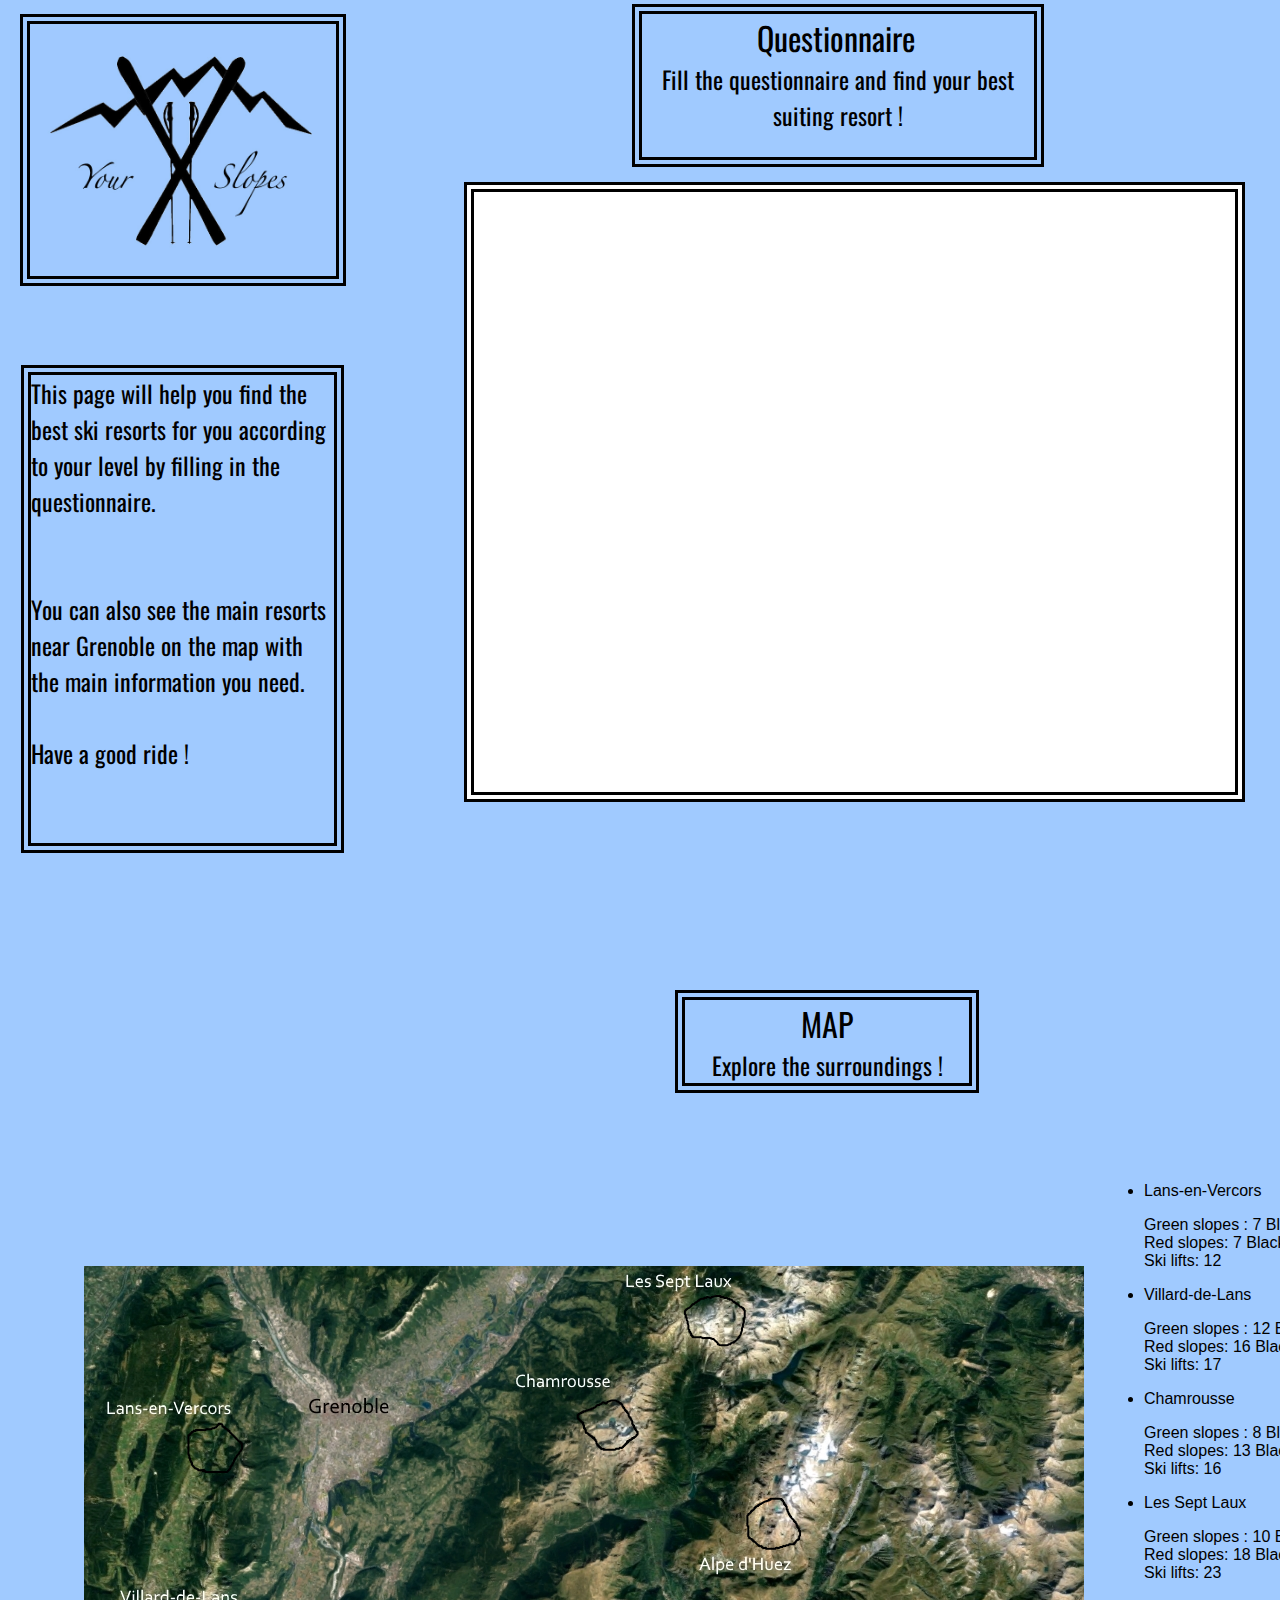
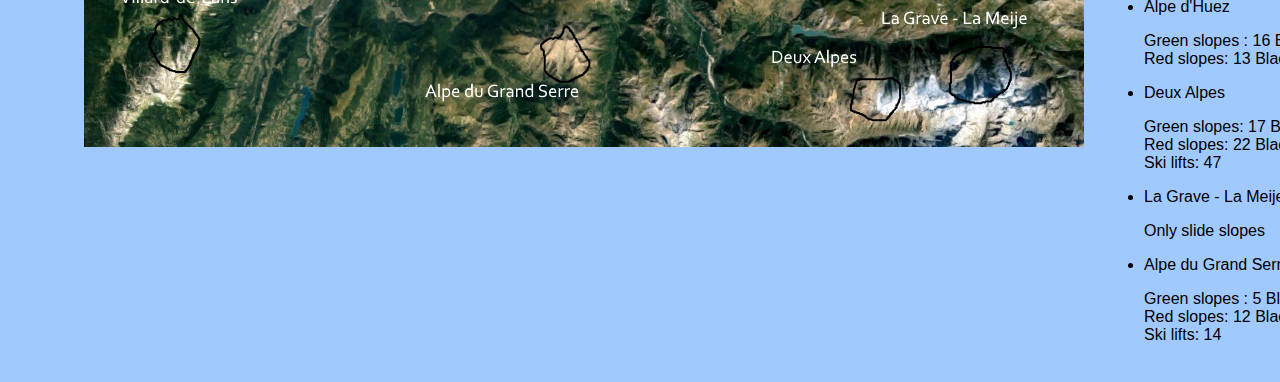
==== commit f9a5808d: "Create Published/index.html" ====
--- a/Published/index.html
+++ b/Published/index.html
@@ -92,6 +92,10 @@
 
 
     <meta name="viewport" content="width=device-width, initial-scale=1, maximum-scale=2.2" data-silex-viewport="">
+
+
+
+
 
 
 
@@ -220,104 +224,7 @@
 
 
 
-    <div data-silex-type="container" class="editable-style silex-id-1513265882381-4 container-element page-site paged-element" data-silex-id="silex-id-1513265882381-4" style="">
-
-
-
-
-
-
-        <div data-silex-type="html" class="editable-style silex-id-1513266015671-6 html-element" data-silex-id="silex-id-1513266015671-6" style="">
-            <div class="silex-element-content">
-                <idoctype html="">
-
-
-
-                    <title> Interactive Map </title>
-                    <meta charset="utf-8">
-                    <meta name="viewport" content="width=device-width, initiale-scale=1.0,m aximal-scale=1.0, minimal-ui">
-                    <link rel="stylesheet" href="style.css">
-
-
-
-
-                    <div class="map" id="map">
-
-                        <div class="map__image">
-
-                            <svg xmlns:dc="//purl.org/dc/elements/1.1/" xmlns:cc="//creativecommons.org/ns#" xmlns:rdf="http://www.w3.org/1999/02/22-rdf-syntax-ns#" xmlns:svg="http://www.w3.org/2000/svg" xmlns="http://www.w3.org/2000/svg" xmlns:xlink="http://www.w3.org/1999/xlink" xmlns:sodipodi="http://sodipodi.sourceforge.net/DTD/sodipodi-0.dtd" xmlns:inkscape="http://www.inkscape.org/namespaces/inkscape" version="1.1" id="svg4504" width="1000" height="481" viewBox="0 0 1000 481" sodipodi:docname="Map_eng2.svg" inkscape:version="0.92.2 (5c3e80d, 2017-08-06)">
-   
-    <a id="station-A" xlink:title="Lans-en-Vercors" xlink:href="http://www.lansenvercors.com/">
-      <path d="m 134.82143,157.78571 c -0.89286,1.19048 -1.62633,2.51919 -2.67857,3.57143 -0.21045,0.21045 -0.62666,-0.1331 -0.89286,0 -0.37646,0.18823 -0.49356,0.75976 -0.89286,0.89286 -0.56469,0.18823 -1.19047,0 -1.78571,0 -0.59524,0.29762 -1.15437,0.68241 -1.78572,0.89286 -0.79235,0.26411 -3.87962,-0.29233 -4.46428,0 -0.37646,0.18823 -0.5164,0.70462 -0.89286,0.89285 -0.32289,0.16145 -3.84327,0 -4.46428,0 -1.18519,0 -0.60053,0 -1.78572,0 -0.29762,0 -1.19047,0 -0.89286,0 0.59524,0 2.38096,0 1.78572,0 -0.89286,0 -1.78572,0 -2.67857,0 -0.29762,0 -0.59524,0 -0.89286,0 -0.29762,0 -0.68241,-0.21044 -0.89286,0 -0.21045,0.21045 0.21045,0.68241 0,0.89286 -0.42089,0.4209 -1.25331,-0.2662 -1.78571,0 -0.37646,0.18823 -0.5164,0.70463 -0.89286,0.89286 -0.2662,0.1331 -0.68241,-0.21045 -0.89286,0 -0.21044,0.21045 0.21045,0.68241 0,0.89286 -0.21044,0.21044 -0.6824,-0.21045 -0.89285,0 -0.21045,0.21044 0.21045,0.6824 0,0.89285 -0.21045,0.21045 -0.68241,-0.21045 -0.89286,0 -0.21045,0.21045 0.21045,0.68241 0,0.89286 -0.21045,0.21045 -0.68241,-0.21045 -0.89286,0 -0.21045,0.21045 0.21045,0.68241 0,0.89286 -0.21045,0.21045 -0.68241,-0.21045 -0.89285,0 -0.21045,0.21045 0,0.59524 0,0.89285 0,2.08334 0,4.16667 0,6.25 0,2.67858 0,5.35715 0,8.03572 0,1.0238 -0.23123,2.64652 0,3.57143 0.1614,0.64562 0.6824,1.15437 0.89285,1.78571 0.18823,0.56469 -0.2662,1.25332 0,1.78572 0.18823,0.37646 0.70463,0.51639 0.89286,0.89285 0.77276,1.54551 -0.77276,0.24021 0,1.78572 0.18823,0.37646 0.70463,0.51639 0.89286,0.89285 0.1331,0.2662 -0.1331,0.62666 0,0.89286 0.18823,0.37646 0.70462,0.5164 0.89285,0.89286 0.2662,0.5324 -0.26619,1.25332 0,1.78571 0.0855,0.17091 3.40052,3.48598 3.57143,3.57143 0.2662,0.1331 0.62666,-0.1331 0.89286,0 0.37646,0.18823 0.5164,0.70463 0.89286,0.89286 0.2662,0.1331 0.68241,-0.21045 0.89285,0 0.21045,0.21045 -0.21044,0.68241 0,0.89286 0.21045,0.21044 0.59524,0 0.89286,0 0.29762,0 0.59524,0 0.89286,0 0.8801,0 2.66581,0 1.78571,0 -0.59524,0 -2.38095,0 -1.78571,0 8.33333,0 0.89286,-0.89286 2.67857,0.89285 0.44643,0.44643 2.23214,-0.44643 2.67857,0 0.21045,0.21045 -0.21045,0.68241 0,0.89286 0.21045,0.21045 0.59524,0 0.89286,0 0.29762,0 0.59524,0 0.89286,0 4.46428,0 8.92857,0 13.39285,0 1.4881,0 2.97619,0 4.46429,0 0.29762,0 0.59524,0 0.89286,0 0.29761,0 0.62665,0.1331 0.89285,0 0.17091,-0.0855 3.48598,-3.40052 3.57143,-3.57143 0.2662,-0.5324 -0.4209,-1.36482 0,-1.78571 0.21045,-0.21045 0.68241,0.21045 0.89286,0 0.21045,-0.21045 -0.1331,-0.62666 0,-0.89286 0.18823,-0.37646 0.65938,-0.54265 0.89286,-0.89286 0.36915,-0.55372 0.59523,-1.19047 0.89285,-1.78571 0.29762,-0.59524 0.68241,-1.15437 0.89286,-1.78572 0.0941,-0.28234 0,-0.59523 0,-0.89285 0.29762,-0.29762 0.70463,-0.5164 0.89286,-0.89286 0.1331,-0.2662 -0.1331,-0.62666 0,-0.89286 0.18823,-0.37646 0.65938,-0.54265 0.89285,-0.89285 2.16218,-3.24327 -0.26146,-0.6314 1.78572,-2.67858 0.29762,-0.29761 0.59524,-0.59523 0.89286,-0.89285 0.29761,-0.29762 0.70462,-0.5164 0.89285,-0.89286 0.1331,-0.2662 -0.1331,-0.62666 0,-0.89286 0.37646,-0.75292 1.40926,-1.03279 1.78572,-1.78571 0.1331,-0.2662 -0.1331,-0.62666 0,-0.89286 0.18823,-0.37646 0.70462,-0.51639 0.89285,-0.89286 0.13587,-0.27172 0,-2.27646 0,-2.67857 0,-0.21654 0.0287,-2.64985 0,-2.67857 -0.21044,-0.21045 -0.6824,0.21045 -0.89285,0 -0.21045,-0.21045 0.21045,-0.68241 0,-0.89286 -0.21045,-0.21044 -0.68241,0.21045 -0.89286,0 -0.21045,-0.21044 0.21045,-0.6824 0,-0.89285 -0.21045,-0.21045 -0.62666,0.1331 -0.89286,0 -0.47686,-0.23843 -2.20851,-2.20852 -2.67857,-2.67857 -1.78571,-1.78572 -3.57143,-3.57143 -5.35714,-5.35715 -0.29762,-0.29762 -0.59524,-0.59524 -0.89286,-0.89285 -0.29762,-0.29762 -0.70462,-0.5164 -0.89286,-0.89286 -0.13309,-0.2662 0.21045,-0.68241 0,-0.89286 -0.21044,-0.21045 -0.64522,0.16509 -0.89285,0 -0.70042,-0.46694 -1.11228,-1.28064 -1.78572,-1.78571 -0.53239,-0.3993 -1.31513,-0.42228 -1.78571,-0.89286 -0.21045,-0.21045 0.21045,-0.68241 0,-0.89286 -0.21045,-0.21045 -0.62666,0.1331 -0.89286,0 -0.37646,-0.18823 -0.51639,-0.70462 -0.89286,-0.89285 -0.26619,-0.1331 -0.6824,0.21044 -0.89285,0 -0.21045,-0.21045 0,-0.59524 0,-0.89286 0,-2.11997 0.28873,-0.82068 -3.57143,-1.78572 z"></path>
-    </a>
-    
-    <a id="station-B" xlink:title="Villard-de-Lans" xlink:href="http://www.espace-villard-correncon.fr/accueil.htm">
-      <path d="m 89.285714,351.53571 c 0.456282,5.38947 -3.391205,-0.18022 -4.464285,0.89286 -0.210449,0.21045 0.210448,0.68241 0,0.89286 -0.210449,0.21045 -0.626659,-0.1331 -0.892858,0 -0.376461,0.18823 -0.516395,0.70462 -0.892857,0.89286 -0.616726,0.30836 -4.150875,-0.31341 -4.464285,0 -0.210449,0.21044 0.210448,0.6824 0,0.89285 -0.210449,0.21045 -0.682409,-0.21045 -0.892858,0 -0.210448,0.21045 0.210449,0.68241 0,0.89286 -0.210448,0.21045 -0.626658,-0.1331 -0.892857,0 -0.376461,0.18823 -0.516395,0.70463 -0.892857,0.89286 -0.266198,0.1331 -0.682409,-0.21045 -0.892857,0 -0.210448,0.21045 0.210448,0.68241 0,0.89285 -0.210448,0.21045 -0.682409,-0.21044 -0.892857,0 -0.210449,0.21045 0.210448,0.68241 0,0.89286 -0.210449,0.21045 -0.682409,-0.21045 -0.892857,0 -0.210449,0.21045 0.210448,0.68241 0,0.89286 -0.210449,0.21045 -0.682409,-0.21045 -0.892857,0 -0.420897,0.4209 0.420896,1.36482 0,1.78571 -0.210449,0.21045 -0.682409,-0.21045 -0.892858,0 -0.02871,0.0287 0,2.46203 0,2.67857 0,1.18519 0,0.60053 0,1.78572 0,0.29762 0,1.19047 0,0.89286 0,-0.59524 0,-2.38096 0,-1.78572 0,0.89286 0.282347,1.83153 0,2.67857 -0.09412,0.28235 -0.682408,-0.21045 -0.892857,0 -0.210448,0.21045 0.1331,0.62666 0,0.89286 -0.376461,0.75292 -1.409252,1.03279 -1.785714,1.78571 -0.133099,0.2662 0.133099,0.62666 0,0.89286 -0.188231,0.37646 -0.704626,0.5164 -0.892857,0.89286 -0.133099,0.2662 0.133099,0.62666 0,0.89286 -0.188231,0.37646 -0.704626,0.51639 -0.892857,0.89285 -0.1331,0.2662 0.210448,0.68241 0,0.89286 -0.210449,0.21045 -0.682409,-0.21045 -0.892857,0 -0.446429,0.44643 0.446428,2.23214 0,2.67857 -0.210449,0.21045 -0.682409,-0.21045 -0.892858,0 -0.125915,0.12592 -0.09158,2.49542 0,2.67857 0.376462,0.75293 1.409253,1.03279 1.785715,1.78572 0.133099,0.2662 -0.1331,0.62666 0,0.89285 0.188231,0.37647 0.704626,0.5164 0.892857,0.89286 0.133099,0.2662 -0.133099,0.62666 0,0.89286 0.188231,0.37646 0.659385,0.54265 0.892857,0.89286 0.369151,0.55372 0.595238,1.19047 0.892857,1.78571 0.297619,0.59524 0.682409,1.15437 0.892857,1.78571 0.09412,0.28235 -0.133099,0.62666 0,0.89286 0.188231,0.37646 0.704627,0.5164 0.892857,0.89286 0.1331,0.2662 -0.133099,0.62666 0,0.89286 0.376462,0.75292 1.409253,1.03279 1.785715,1.78571 0.266198,0.5324 -0.420897,1.36482 0,1.78571 1.847353,1.84736 -0.07221,-2.823 1.785714,0.89286 0.133099,0.2662 0,0.59524 0,0.89286 0.297619,0.29762 0.704626,0.51639 0.892857,0.89286 0.133099,0.26619 -0.210448,0.6824 0,0.89285 0.210449,0.21045 0.626659,-0.1331 0.892857,0 2.961235,2.96124 -0.841794,-0.42089 1.785715,0.89286 0.376461,0.18823 0.516395,0.70463 0.892857,0.89286 0.266198,0.1331 0.626658,-0.1331 0.892857,0 0.376461,0.18823 0.516395,0.70462 0.892857,0.89285 0.266199,0.1331 0.626659,-0.13309 0.892857,0 0.376462,0.18824 0.516396,0.70463 0.892857,0.89286 0.266199,0.1331 0.626659,-0.1331 0.892857,0 0.376462,0.18823 0.516396,0.70463 0.892858,0.89286 0.266198,0.1331 0.682408,-0.21045 0.892857,0 0.210448,0.21045 -0.210449,0.68241 0,0.89286 0.420897,0.42089 1.221022,-0.18824 1.785714,0 0.631345,0.21044 1.154369,0.6824 1.785714,0.89285 0.564693,0.18823 1.253317,-0.2662 1.785715,0 0.376461,0.18823 0.516395,0.70463 0.892857,0.89286 0.322887,0.16144 3.843268,0 4.464285,0 0.621018,0 4.141399,0.16144 4.464289,0 3.71585,-1.85793 -0.954499,0.0616 0.89285,-1.78571 0.21045,-0.21045 0.68241,0.21044 0.89286,0 0.21045,-0.21045 -0.21045,-0.68241 0,-0.89286 0.21045,-0.21045 0.68241,0.21045 0.89286,0 0.21045,-0.21045 -0.1331,-0.62666 0,-0.89286 0.18823,-0.37646 0.70462,-0.51639 0.89286,-0.89286 0.13309,-0.26619 -0.1331,-0.62665 0,-0.89285 0.37646,-0.75293 1.51951,-0.98712 1.78571,-1.78572 0,-4.06454 -0.4209,-0.0511 0.89286,-2.67857 0.2662,-0.5324 -0.2662,-1.25332 0,-1.78571 0.18823,-0.37646 0.70462,-0.5164 0.89285,-0.89286 0.1331,-0.2662 -0.13309,-0.62666 0,-0.89286 0.18824,-0.37646 0.70463,-0.51639 0.89286,-0.89285 0.47408,-0.94815 -0.47407,-0.83757 0,-1.78572 0.18823,-0.37646 0.70463,-0.51639 0.89286,-0.89286 0.1331,-0.26619 -0.21045,-0.6824 0,-0.89285 0.21045,-0.21045 0.68241,0.21045 0.89286,0 0.21044,-0.21045 -0.1331,-0.62666 0,-0.89286 0.18823,-0.37646 0.70462,-0.5164 0.89285,-0.89286 0.1331,-0.2662 -0.1331,-0.62666 0,-0.89285 0.18823,-0.37647 0.70463,-0.5164 0.89286,-0.89286 0.1331,-0.2662 -0.1331,-0.62666 0,-0.89286 0.18823,-0.37646 0.70463,-0.51639 0.89286,-0.89286 0.1331,-0.26619 0,-0.59523 0,-0.89285 0.29762,-0.29762 0.70462,-0.5164 0.89285,-0.89286 0.2662,-0.5324 -0.42089,-1.36482 0,-1.78571 0.21045,-0.21045 0.68241,0.21044 0.89286,0 0.21045,-0.21045 0,-0.59524 0,-0.89286 0,-1.4881 0,-2.97619 0,-4.46429 0,-0.29762 0,-0.59524 0,-0.89285 0,-0.29762 0.21045,-0.68241 0,-0.89286 -0.21045,-0.21045 -0.68241,0.21045 -0.89286,0 -0.21044,-0.21045 0.1331,-0.62666 0,-0.89286 -0.18823,-0.37646 -0.70462,-0.51639 -0.89285,-0.89286 -0.1331,-0.26619 0.21045,-0.6824 0,-0.89285 -0.21045,-0.21045 -0.68241,0.21045 -0.89286,0 -0.21045,-0.21045 0.21045,-0.68241 0,-0.89286 -0.21045,-0.21045 -0.68241,0.21045 -0.89286,0 -0.21045,-0.21045 0.1331,-0.62666 0,-0.89286 -0.18823,-0.37646 -0.70462,-0.51639 -0.89285,-0.89285 -0.1331,-0.2662 0.21044,-0.68241 0,-0.89286 -0.21045,-0.21045 -0.68241,0.21045 -0.89286,0 -0.21045,-0.21045 0.1331,-0.62666 0,-0.89286 -0.18823,-0.37646 -0.70463,-0.51639 -0.89286,-0.89286 -0.1331,-0.26619 0.21045,-0.6824 0,-0.89285 -0.21045,-0.21045 -0.68241,0.21045 -0.89286,0 -0.21044,-0.21045 0.21045,-0.68241 0,-0.89286 -0.21044,-0.21045 -0.62665,0.1331 -0.89285,0 -1.07143,-0.53571 -1.60715,-2.14286 -2.67857,-2.67857 -0.2662,-0.1331 -0.68241,0.21045 -0.89286,0 -0.21045,-0.21045 0.1331,-0.62666 0,-0.89286 -0.18823,-0.37646 -0.59524,-0.59524 -0.89286,-0.89286 -0.6974,-0.69739 -2.16494,-1.90812 -2.67857,-2.67857 -0.369151,-0.55372 -0.523706,-1.23198 -0.892857,-1.78571 -0.233472,-0.35021 -0.704626,-0.5164 -0.892857,-0.89286 -0.177006,-0.35401 0.182532,-2.49604 0,-2.67857 -0.210449,-0.21045 -0.682409,0.21045 -0.892857,0 -0.210449,-0.21045 0.210448,-0.68241 0,-0.89286 -0.210449,-0.21045 -0.595239,0 -0.892858,0 -0.297619,0 -0.682408,-0.21045 -0.892857,0 -0.02871,0.0287 0,2.46203 0,2.67857 0,0.29762 0.210449,0.68241 0,0.89286 -0.210448,0.21045 -0.682408,-0.21045 -0.892857,0 -0.210448,0.21045 0.210449,0.68241 0,0.89286 -0.210448,0.21045 -0.595238,0 -0.892857,0 -2.22385,0 -0.626659,0.1331 -4.464286,-1.78572 z"></path>
-    </a>
-  
-    <a id="station-C" xlink:title="Chamrousse" xlink:href="https://www.chamrousse.com/">
-      <path d="m 523.21429,136.35714 c -0.85969,2.66199 -3.1333,-0.66549 -4.46429,0 -0.75292,0.37646 -1.03279,1.40926 -1.78571,1.78572 -0.2662,0.1331 -0.59524,0 -0.89286,0 -0.29762,0.29762 -0.5164,0.70462 -0.89286,0.89285 -0.5324,0.2662 -1.25332,-0.26619 -1.78571,0 -1.07143,0.53572 -1.60715,2.14286 -2.67857,2.67858 -0.2662,0.13309 -0.62666,-0.1331 -0.89286,0 -0.37646,0.18823 -0.5164,0.70462 -0.89286,0.89285 -0.5324,0.2662 -1.36482,-0.42089 -1.78571,0 -0.21045,0.21045 0.21045,0.68241 0,0.89286 -0.4209,0.4209 -1.22102,-0.18823 -1.78572,0 -0.63134,0.21045 -1.15437,0.68241 -1.78571,0.89286 -0.28235,0.0941 -0.61051,-0.0941 -0.89286,0 -0.63134,0.21045 -1.14009,0.73145 -1.78571,0.89285 -0.57747,0.14437 -1.25332,-0.26619 -1.78572,0 -0.2662,0.1331 0.21045,0.68241 0,0.89286 -0.21045,0.21045 -0.62666,-0.1331 -0.89285,0 -0.37647,0.18823 -0.5164,0.70463 -0.89286,0.89286 -0.2662,0.1331 -0.59524,0 -0.89286,0 -0.29762,0.29762 -0.51639,0.70462 -0.89286,0.89286 -0.26619,0.13309 -0.6824,-0.21045 -0.89285,0 -0.21045,0.21044 0.21045,0.6824 0,0.89285 -0.21045,0.21045 -0.68241,-0.21045 -0.89286,0 -0.21045,0.21045 0,0.59524 0,0.89286 0,0.29762 0,0.59524 0,0.89286 0,0.29762 0,0.59524 0,0.89285 0,0.29762 -0.21045,0.68241 0,0.89286 0.21045,0.21045 0.68241,-0.21045 0.89286,0 0.21045,0.21045 -0.21045,0.68241 0,0.89286 0.21045,0.21045 0.68241,-0.21045 0.89285,0 0.21045,0.21045 -0.21044,0.68241 0,0.89286 0.21045,0.21044 0.68241,-0.21045 0.89286,0 0,2.38095 -0.29762,-0.29762 0.89286,0.89285 0.21045,0.21045 -0.21045,0.68241 0,0.89286 0.21045,0.21045 0.68241,-0.21045 0.89286,0 0.21044,0.21045 -0.21045,0.68241 0,0.89286 1.19047,1.19047 0.89285,-1.4881 0.89285,0.89285 0,2.09391 -0.21045,-0.42089 0.89286,1.78572 0.17701,0.35401 -0.18253,2.49604 0,2.67857 0.21045,0.21045 0.68241,-0.21045 0.89286,0 0.21045,0.21045 -0.1331,0.62666 0,0.89286 0.18823,0.37646 0.70462,0.51639 0.89285,0.89285 0.17701,0.35401 -0.18253,2.49604 0,2.67858 0.21045,0.21044 0.62666,-0.1331 0.89286,0 0.37646,0.18823 0.5164,0.70462 0.89286,0.89285 0.2662,0.1331 0.68241,-0.21045 0.89286,0 0.21044,0.21045 -0.21045,0.68241 0,0.89286 0.21044,0.21045 0.59523,0 0.89285,0 0,0.29762 -0.21045,0.68241 0,0.89286 0.21045,0.21045 0.62666,-0.1331 0.89286,0 0.37646,0.18823 0.5164,0.70462 0.89286,0.89285 0.2662,0.1331 0.68241,-0.21044 0.89285,0 0.21045,0.21045 -0.21044,0.68241 0,0.89286 0.21045,0.21045 0.68241,-0.21045 0.89286,0 0.21045,0.21045 -0.21045,0.68241 0,0.89286 1.84735,1.84735 -0.0722,-2.823 1.78572,0.89286 0.13309,0.26619 -0.21045,0.6824 0,0.89285 0.21044,0.21045 0.6824,-0.21045 0.89285,0 0.21045,0.21045 -0.1331,0.62666 0,0.89286 0.18823,0.37646 0.70463,0.5164 0.89286,0.89286 0.2662,0.53239 -0.2662,1.25331 0,1.78571 0.18823,0.37646 0.70463,0.5164 0.89286,0.89286 0.1331,0.2662 -0.21045,0.68241 0,0.89286 0.21045,0.21044 0.68241,-0.21045 0.89285,0 0.21045,0.21044 -0.21044,0.6824 0,0.89285 0.21045,0.21045 0.68241,-0.21045 0.89286,0 0.21045,0.21045 -0.21045,0.68241 0,0.89286 0.21045,0.21045 0.68241,-0.21045 0.89286,0 0.21045,0.21045 -0.21045,0.68241 0,0.89286 0.21045,0.21045 0.68241,-0.21045 0.89286,0 0.21044,0.21045 -0.21045,0.68241 0,0.89285 0.44642,0.44643 2.23214,-0.44642 2.67857,0 0.21045,0.21045 -0.21045,0.68241 0,0.89286 0.0287,0.0287 2.46203,0 2.67857,0 2.08333,0 4.16667,0 6.25,0 0.4021,0 2.40684,0.13586 2.67857,0 0.37646,-0.18823 0.5164,-0.70462 0.89286,-0.89286 0.71428,-0.35714 1.96428,0.35715 2.67857,0 0.37646,-0.18823 0.51639,-0.70462 0.89286,-0.89285 0.35401,-0.17701 2.49603,0.18253 2.67857,0 0.21045,-0.21045 -0.21045,-0.68241 0,-0.89286 0.21045,-0.21045 0.68241,0.21045 0.89285,0 0.21045,-0.21045 -0.21044,-0.68241 0,-0.89286 0.21045,-0.21045 0.68241,0.21045 0.89286,0 0.21045,-0.21045 -0.21045,-0.68241 0,-0.89285 0.21045,-0.21045 0.68241,0.21044 0.89286,0 0.21045,-0.21045 -0.21045,-0.68241 0,-0.89286 0.21045,-0.21045 0.68241,0.21045 0.89286,0 0.21044,-0.21045 -0.21045,-0.68241 0,-0.89286 0.21044,-0.21045 0.6824,0.21045 0.89285,0 0.21045,-0.21045 -0.21045,-0.68241 0,-0.89286 0.21045,-0.21044 0.68241,0.21045 0.89286,0 1.84735,-1.84735 -2.823,0.0722 0.89286,-1.78571 0.2662,-0.1331 0.68241,0.21045 0.89285,0 0.21045,-0.21045 -0.21044,-0.68241 0,-0.89286 0.4209,-0.42089 1.36482,0.4209 1.78572,0 0.21045,-0.21045 -0.21045,-0.68241 0,-0.89285 0.21045,-0.21045 0.68241,0.21044 0.89286,0 0.21044,-0.21045 -0.21045,-0.68241 0,-0.89286 0.42089,-0.4209 1.36481,0.4209 1.78571,0 0.21045,-0.21045 -0.21045,-0.68241 0,-0.89286 0.21045,-0.21045 0.62666,0.1331 0.89286,0 0.37646,-0.18823 0.59524,-0.59524 0.89285,-0.89286 0.29762,-0.29761 0.70463,-0.51639 0.89286,-0.89285 0.1331,-0.2662 -0.21045,-0.68241 0,-0.89286 0.21045,-0.21045 0.68241,0.21045 0.89286,0 0.0893,-0.0893 0.0893,-2.58929 0,-2.67857 -0.21045,-0.21045 -0.68241,0.21045 -0.89286,0 -0.21045,-0.21045 0.1331,-0.62666 0,-0.89286 -0.18823,-0.37646 -0.70462,-0.51639 -0.89286,-0.89286 -0.13309,-0.26619 0.21045,-0.6824 0,-0.89285 -0.21044,-0.21045 -0.6824,0.21045 -0.89285,0 -0.21045,-0.21045 0.1331,-0.62666 0,-0.89286 -0.18823,-0.37646 -0.70463,-0.5164 -0.89286,-0.89286 -0.2662,-0.53239 0.4209,-1.36481 0,-1.78571 -0.21045,-0.21045 -0.68241,0.21045 -0.89286,0 -0.21045,-0.21045 0.1331,-0.62666 0,-0.89286 -0.18823,-0.37646 -0.70462,-0.51639 -0.89285,-0.89286 -0.35715,-0.71428 0.35714,-1.96428 0,-2.67857 -0.18824,-0.37646 -0.70463,-0.51639 -0.89286,-0.89285 -0.1331,-0.2662 0.1331,-0.62666 0,-0.89286 -0.18823,-0.37646 -0.70463,-0.5164 -0.89286,-0.89286 -0.1331,-0.2662 0.21045,-0.68241 0,-0.89286 -0.21045,-0.21044 -0.68241,0.21045 -0.89286,0 -0.21044,-0.21044 0.1331,-0.62665 0,-0.89285 -0.18823,-0.37646 -0.70462,-0.5164 -0.89285,-0.89286 -0.2662,-0.5324 0.2662,-1.25332 0,-1.78571 -0.6334,-1.26681 -1.15232,-0.51891 -1.78572,-1.78572 -0.1331,-0.2662 0.21045,-0.68241 0,-0.89286 -0.21045,-0.21044 -0.68241,0.21045 -0.89285,0 -0.21045,-0.21044 0.21044,-0.6824 0,-0.89285 -0.21045,-0.21045 -0.68241,0.21045 -0.89286,0 -0.21045,-0.21045 0.1331,-0.62666 0,-0.89286 -0.18823,-0.37646 -0.70463,-0.5164 -0.89286,-0.89286 -0.1331,-0.2662 0.21045,-0.68241 0,-0.89285 -0.21045,-0.21045 -0.68241,0.21044 -0.89286,0 -0.21044,-0.21045 0.1331,-0.62666 0,-0.89286 -0.18823,-0.37646 -0.70462,-0.5164 -0.89285,-0.89286 -0.1331,-0.2662 0.1331,-0.62666 0,-0.89286 -0.18823,-0.37646 -0.59524,-0.59523 -0.89286,-0.89285 -0.29762,-0.29762 -0.5164,-0.70463 -0.89286,-0.89286 -0.2662,-0.1331 -0.68241,0.21045 -0.89285,0 -0.21045,-0.21045 0.21044,-0.68241 0,-0.89286 -0.21045,-0.21045 -0.62666,0.1331 -0.89286,0 -0.37646,-0.18823 -0.5164,-0.70462 -0.89286,-0.89285 -0.2662,-0.1331 -0.62666,0.13309 -0.89286,0 -0.37646,-0.18824 -0.51639,-0.70463 -0.89285,-0.89286 -0.2662,-0.1331 -0.59524,0 -0.89286,0 -0.29762,0 -0.59524,0 -0.89286,0 -0.60127,0 -3.16361,-0.16313 -3.57143,0 -1.23579,0.49432 -2.38095,1.19047 -3.57142,1.78571 z"></path>
-    </a>
-    
-    <a id="station-D" xlink:title="Les Sept Laux" xlink:href="http://www.les7laux.com/fr/index.aspx">
-      <path d="m 627.67857,31 c -0.85968,2.661986 -3.13329,-0.665496 -4.46428,0 -0.37647,0.188231 -0.5164,0.704626 -0.89286,0.892857 -0.5324,0.266199 -1.25332,-0.266198 -1.78572,0 -0.37646,0.188231 -0.51639,0.704626 -0.89285,0.892857 -0.71429,0.357143 -1.96429,-0.357143 -2.67857,0 -0.37647,0.188231 -0.5164,0.704627 -0.89286,0.892857 -0.2662,0.1331 -0.68241,-0.210448 -0.89286,0 -0.21045,0.210449 0.21045,0.682409 0,0.892858 -0.21045,0.210448 -0.62666,-0.1331 -0.89286,0 -0.75292,0.376461 -1.03279,1.409252 -1.78571,1.785714 -0.2662,0.133099 -0.62666,-0.133099 -0.89286,0 -0.75292,0.376461 -1.03279,1.409253 -1.78571,1.785714 -0.2662,0.133099 -0.62666,-0.133099 -0.89286,0 -0.37646,0.188231 -0.59524,0.595238 -0.89286,0.892857 -0.69739,0.697399 -1.90812,2.164941 -2.67857,2.678572 -0.55372,0.369151 -1.23198,0.523706 -1.78571,0.892857 -0.37845,0.252299 -2.49386,2.309152 -2.67857,2.678571 -0.0234,0.04671 -0.0234,2.631861 0,2.678572 0.18823,0.376461 0.70462,0.516395 0.89285,0.892857 0.2662,0.532397 -0.18823,1.221022 0,1.785714 0.21045,0.631345 0.73145,1.140088 0.89286,1.785714 0.14437,0.577466 -0.18823,1.221022 0,1.785715 0.1331,0.399298 0.70463,0.516395 0.89286,0.892857 0.2662,0.532397 -0.14437,1.208248 0,1.785714 0.22826,0.913054 0.70828,1.755694 0.89286,2.678572 0.0637,0.31835 -0.19894,3.173558 0,3.571428 0.18823,0.376462 0.70462,0.516396 0.89285,0.892857 0.2662,0.532397 -0.42089,1.364818 0,1.785715 0.21045,0.210448 0.68241,-0.210449 0.89286,0 0.21045,0.210448 -0.1331,0.626658 0,0.892857 0.18823,0.376461 0.70463,0.516395 0.89286,0.892857 0.2662,0.532397 -0.4209,1.364817 0,1.785714 0.21045,0.210449 0.68241,-0.210448 0.89285,0 0.21045,0.210449 -0.21044,0.682409 0,0.892857 0.21045,0.210449 0.68241,-0.210448 0.89286,0 0.21045,0.210449 -0.21045,0.682409 0,0.892857 0.21045,0.210449 0.59524,0 0.89286,0 1.78571,0 3.57143,0 5.35714,0 0.59524,0 1.22102,-0.18823 1.78572,0 0.63134,0.210449 1.14008,0.731451 1.78571,0.892858 0.57747,0.144366 1.19048,0 1.78571,0 1.51199,0 4.02944,-0.221286 5.35715,0 0.92835,0.154724 1.76552,0.664593 2.67857,0.892857 0.28873,0.07218 0.62666,-0.1331 0.89286,0 0.37646,0.188231 0.59523,0.595238 0.89285,0.892857 0.29762,0.297619 0.59524,0.595238 0.89286,0.892857 0.47006,0.470058 2.44014,2.201711 2.67857,2.678571 0.1331,0.266199 -0.21045,0.682409 0,0.892858 0.21045,0.210448 0.62666,-0.1331 0.89286,0 0.37646,0.18823 0.51639,0.704626 0.89286,0.892857 0.32288,0.161443 3.84326,0 4.46428,0 0.46689,0 3.33666,0.117384 3.57143,0 0.37646,-0.188231 0.5164,-0.704627 0.89286,-0.892857 0.53239,-0.266199 1.36481,0.420896 1.78571,0 0.21045,-0.210449 -0.21045,-0.682409 0,-0.892858 0.21045,-0.210448 0.62666,0.1331 0.89286,0 0.37646,-0.18823 0.51639,-0.704626 0.89286,-0.892857 0.53239,-0.266198 1.36481,0.420897 1.78571,0 0.21045,-0.210448 -0.21045,-0.682408 0,-0.892857 0.21045,-0.210448 0.62666,0.133099 0.89286,0 0.17091,-0.08546 3.48597,-3.400517 3.57143,-3.571428 0.13309,-0.266199 -0.21045,-0.682409 0,-0.892858 0.21044,-0.210448 0.6824,0.210449 0.89285,0 0.21045,-0.210448 -0.1331,-0.626658 0,-0.892857 0.18823,-0.376461 0.70463,-0.516395 0.89286,-0.892857 0.4209,-0.841794 0.59524,-1.785714 0.89286,-2.678571 0.29762,-0.892857 0.70828,-1.755694 0.89285,-2.678572 0.11674,-0.583679 -0.14436,-1.208248 0,-1.785714 0.16141,-0.645626 0.73145,-1.140088 0.89286,-1.785714 0.14437,-0.577466 -0.11673,-1.202036 0,-1.785715 0.18458,-0.922877 0.73813,-1.750222 0.89286,-2.678571 0.14678,-0.880709 0,-1.785714 0,-2.678571 0,-0.297619 -0.1331,-0.626659 0,-0.892858 0.18823,-0.376461 0.70462,-0.516395 0.89286,-0.892857 0.11738,-0.234769 0,-3.104535 0,-3.571428 0,-0.466894 0.11738,-3.33666 0,-3.571429 -0.18824,-0.376461 -0.70463,-0.516395 -0.89286,-0.892857 -0.1331,-0.266199 0.21045,-0.682409 0,-0.892857 -0.21045,-0.210449 -0.68241,0.210448 -0.89286,0 -0.21045,-0.210449 0.21045,-0.682409 0,-0.892857 -0.21045,-0.210449 -0.62666,0.133099 -0.89286,0 -0.37646,-0.188231 -0.51639,-0.704627 -0.89285,-0.892857 -0.2662,-0.1331 -0.62666,0.133099 -0.89286,0 -1.07143,-0.535715 -1.60714,-2.142858 -2.67857,-2.678572 -0.2662,-0.133099 -0.68241,0.210449 -0.89286,0 -0.21045,-0.210448 0.21045,-0.682409 0,-0.892857 -0.21045,-0.210448 -0.62666,0.133099 -0.89286,0 -2.96123,-2.961234 0.8418,0.420897 -1.78571,-0.892857 -1.07143,-0.535714 -1.60714,-2.142857 -2.67857,-2.678572 -0.5324,-0.266198 -1.36482,0.420897 -1.78572,0 -0.21044,-0.210448 0.21045,-0.682408 0,-0.892857 -0.42089,-0.420897 -1.25331,0.266199 -1.78571,0 -0.37646,-0.188231 -0.5164,-0.704626 -0.89286,-0.892857 -0.71428,-0.357143 -1.96428,0.357143 -2.67857,0 -0.37646,-0.188231 -0.51639,-0.704626 -0.89286,-0.892857 -0.35401,-0.177005 -2.49603,0.182533 -2.67857,0 -0.21045,-0.210448 0.21045,-0.682409 0,-0.892857 -0.42089,-0.420897 -1.78571,0.595238 -1.78571,0 0,-0.297619 1.19047,0 0.89286,0 -1.0155,0 -3.4432,-0.204218 -4.46429,0 C 630.04671,30.3478 628.86905,30.702381 627.67857,31 Z"></path>
-    </a>
-    
-    <a id="station-E" xlink:title="Alpe d'Huez" xlink:href="https://www.alpedhuez.com/en/winter">
-      <path d="m 681.25,235.46429 c -1.19048,0.59523 -2.38095,1.19047 -3.57143,1.78571 -0.29762,0.29762 -0.51639,0.70463 -0.89286,0.89286 -0.26619,0.1331 -0.62665,-0.1331 -0.89285,0 -0.37646,0.18823 -0.5164,0.70462 -0.89286,0.89285 -0.2662,0.1331 -0.68241,-0.21044 -0.89286,0 -0.21045,0.21045 0.21045,0.68241 0,0.89286 -0.21045,0.21045 -0.62666,-0.1331 -0.89285,0 -0.37647,0.18823 -0.5164,0.70463 -0.89286,0.89286 -0.2662,0.1331 -0.68241,-0.21045 -0.89286,0 -0.21045,0.21045 0.21045,0.68241 0,0.89286 -0.21045,0.21044 -0.68241,-0.21045 -0.89286,0 -0.21044,0.21044 0.1331,0.62665 0,0.89285 -0.18823,0.37646 -0.59523,0.59524 -0.89285,0.89286 -0.29762,0.29762 -0.5164,0.70463 -0.89286,0.89286 -0.2662,0.1331 -0.68241,-0.21045 -0.89286,0 -0.21045,0.21045 0.21045,0.68241 0,0.89285 -0.21045,0.21045 -0.68241,-0.21044 -0.89285,0 -0.21045,0.21045 0.13309,0.62666 0,0.89286 -0.18824,0.37646 -0.59524,0.59524 -0.89286,0.89286 -0.29762,0.29762 -0.5164,0.70462 -0.89286,0.89286 -0.2662,0.13309 -0.68241,-0.21045 -0.89286,0 -0.21044,0.21044 0.1331,0.62665 0,0.89285 -0.18823,0.37646 -0.70462,0.5164 -0.89285,0.89286 -0.13587,0.27173 0,2.27647 0,2.67857 0,1.78572 0,3.57143 0,5.35714 0,0.29762 0,0.59524 0,0.89286 0,0.29762 -0.1331,0.62666 0,0.89286 1.31375,2.62751 0.89285,-1.38597 0.89285,2.67857 0,1.78571 0,3.57143 0,5.35714 0,0.40211 -0.13586,2.40685 0,2.67857 0.18824,0.37647 0.70463,0.5164 0.89286,0.89286 0.1331,0.2662 -0.21045,0.68241 0,0.89286 0.21045,0.21045 0.62666,-0.1331 0.89286,0 0.37646,0.18823 0.51639,0.70462 0.89286,0.89286 0.26619,0.13309 0.6824,-0.21045 0.89285,0 0.21045,0.21044 -0.21045,0.6824 0,0.89285 0.21045,0.21045 0.68241,-0.21045 0.89286,0 0.21045,0.21045 -0.21045,0.68241 0,0.89286 0.21045,0.21045 0.68241,-0.21045 0.89286,0 0.21045,0.21045 -0.21045,0.68241 0,0.89286 0.21045,0.21045 0.62666,-0.1331 0.89285,0 0.8786,0.4393 2.69284,3.13213 3.57143,3.57143 0.2662,0.13309 0.68241,-0.21045 0.89286,0 0.21045,0.21044 -0.21045,0.6824 0,0.89285 0.44643,0.44643 2.23214,-0.44643 2.67857,0 0.21045,0.21045 -0.21045,0.68241 0,0.89286 0.21045,0.21045 0.68241,-0.21045 0.89286,0 0.21045,0.21045 -0.21045,0.68241 0,0.89286 0.21485,0.21485 3.35658,-0.21485 3.57143,0 0.21045,0.21045 -0.21045,0.68241 0,0.89285 0.21045,0.21045 0.59524,0 0.89285,0 0.29762,0 0.59524,0 0.89286,0 1.78572,0 3.57143,0 5.35714,0 0.29762,0 0.59524,0 0.89286,0 0.29762,0 0.62666,0.1331 0.89286,0 0.37646,-0.18823 0.49356,-0.75975 0.89286,-0.89285 1.12938,-0.37646 2.44204,0.37646 3.57142,0 0.3993,-0.1331 0.5164,-0.70463 0.89286,-0.89286 0.5324,-0.2662 1.25332,0.2662 1.78572,0 0.37646,-0.18823 0.49356,-0.75976 0.89285,-0.89286 0.5647,-0.18823 1.20825,0.14437 1.78572,0 0.64562,-0.1614 1.15437,-0.68241 1.78571,-0.89285 0.56469,-0.18824 1.25332,0.26619 1.78572,0 0.37646,-0.18824 0.49356,-0.75976 0.89285,-0.89286 0.22259,-0.0742 4.37231,0.092 4.46429,0 0.21045,-0.21045 -0.21045,-0.68241 0,-0.89286 0.21045,-0.21045 0.68241,0.21045 0.89286,0 0.21044,-0.21045 -0.21045,-0.68241 0,-0.89286 0.21044,-0.21044 0.6824,0.21045 0.89285,0 0.21045,-0.21044 -0.1331,-0.62665 0,-0.89285 0.18823,-0.37646 0.59524,-0.59524 0.89286,-0.89286 0.29762,-0.29762 0.5164,-0.70463 0.89286,-0.89286 0.2662,-0.1331 0.68241,0.21045 0.89285,0 0.21045,-0.21045 -0.21044,-0.68241 0,-0.89285 0.21045,-0.21045 0.68241,0.21044 0.89286,0 0.18253,-0.18254 -0.177,-2.32457 0,-2.67858 0.18823,-0.37646 0.70463,-0.51639 0.89286,-0.89285 0.11738,-0.23477 0,-3.10454 0,-3.57143 0,-0.29762 0.21045,-0.68241 0,-0.89286 -0.21045,-0.21045 -0.68241,0.21045 -0.89286,0 -0.4209,-0.4209 0.2662,-1.25332 0,-1.78571 -0.18823,-0.37646 -0.70462,-0.5164 -0.89286,-0.89286 -0.13309,-0.2662 0.21045,-0.68241 0,-0.89286 -0.21044,-0.21045 -0.6824,0.21045 -0.89285,0 -0.4209,-0.42089 0.2662,-1.25331 0,-1.78571 -0.18823,-0.37646 -0.70463,-0.5164 -0.89286,-0.89286 -0.1331,-0.2662 0,-0.59524 0,-0.89286 -0.29762,-0.29761 -0.70463,-0.51639 -0.89286,-0.89285 -0.1331,-0.2662 0.21045,-0.68241 0,-0.89286 -0.21045,-0.21045 -0.68241,0.21045 -0.89285,0 -0.21045,-0.21045 0.21044,-0.68241 0,-0.89286 -0.21045,-0.21045 -0.68241,0.21045 -0.89286,0 -0.21045,-0.21045 0.1331,-0.62666 0,-0.89285 -0.53572,-1.07143 -2.14286,-1.60715 -2.67857,-2.67858 -0.1331,-0.26619 0.21045,-0.6824 0,-0.89285 -0.21045,-0.21045 -0.68241,0.21045 -0.89286,0 -0.21045,-0.21045 0.1331,-0.62666 0,-0.89286 -2.96123,-2.96123 0.4209,0.84179 -0.89286,-1.78571 -0.18823,-0.37647 -0.70462,-0.5164 -0.89285,-0.89286 -0.1331,-0.2662 0.13309,-0.62666 0,-0.89286 -0.18824,-0.37646 -0.70463,-0.51639 -0.89286,-0.89286 -0.2662,-0.53239 0.4209,-1.36481 0,-1.78571 -0.21045,-0.21045 -0.68241,0.21045 -0.89286,0 -0.18253,-0.18253 0.17701,-2.32456 0,-2.67857 -0.18823,-0.37646 -0.70462,-0.5164 -0.89286,-0.89286 -0.13309,-0.2662 0.21045,-0.68241 0,-0.89286 -0.21044,-0.21044 -0.6824,0.21045 -0.89285,0 -0.21045,-0.21044 0.21045,-0.6824 0,-0.89285 -0.21045,-0.21045 -0.68241,0.21045 -0.89286,0 -0.4209,-0.4209 0.2662,-1.25332 0,-1.78572 -0.18823,-0.37646 -0.70463,-0.51639 -0.89286,-0.89285 -0.1331,-0.2662 0.21045,-0.68241 0,-0.89286 -0.21045,-0.21045 -0.68241,0.21045 -0.89285,0 -0.21045,-0.21045 0.21044,-0.68241 0,-0.89286 -0.21045,-0.21045 -0.68241,0.21045 -0.89286,0 -0.21045,-0.21045 0.21045,-0.68241 0,-0.89286 -0.0359,-0.0359 -3.24354,0 -3.57143,0 -2.08333,0 -4.16667,0 -6.25,0 -0.29762,0 -0.68241,-0.21044 -0.89286,0 -0.21045,0.21045 0.21045,0.68241 0,0.89286 -0.42089,0.4209 -1.36481,-0.4209 -1.78571,0 -0.21045,0.21045 0,0.59524 0,0.89286 -1.19048,0.29762 -2.38095,0.59524 -3.57143,0.89286 z"></path>
-    </a>
-    
-    <a id="station-F" xlink:title="Deux Alpes" xlink:href="http://www.les2alpes.com/en">
-      <path d="m 800,413.14286 c -5.65476,0 -11.30952,0 -16.96429,0 -1.48809,0 -2.97619,0 -4.46428,0 -0.59524,0 -1.19048,0 -1.78572,0 -0.29761,0 -0.62665,-0.1331 -0.89285,0 -0.37646,0.18823 -0.5164,0.70462 -0.89286,0.89285 -0.5324,0.2662 -1.36482,-0.42089 -1.78571,0 -0.21045,0.21045 0.21044,0.68241 0,0.89286 -0.21045,0.21045 -0.68241,-0.21045 -0.89286,0 -0.4209,0.4209 0.18823,1.22102 0,1.78572 -0.21045,0.63134 -0.68241,1.15436 -0.89286,1.78571 -0.38805,1.16414 -0.55574,2.39153 -0.89286,3.57143 -0.25855,0.90494 -0.73813,1.75022 -0.89285,2.67857 -0.14679,0.88071 0.14678,1.79786 0,2.67857 -0.15473,0.92835 -0.73814,1.75022 -0.89286,2.67857 -0.14678,0.88071 0.1751,1.80306 0,2.67857 -0.13051,0.65258 -0.76234,1.13315 -0.89286,1.78572 -0.1751,0.87552 0.17511,1.80305 0,2.67857 -0.13051,0.65257 -0.68241,1.15437 -0.89285,1.78571 -0.18681,0.56041 0,2.85265 0,3.57143 0,0.29762 0,0.59524 0,0.89286 0,0.29762 -0.21045,0.68241 0,0.89286 0.21044,0.21045 0.62665,-0.1331 0.89285,0 0.37646,0.18823 0.5164,0.70462 0.89286,0.89285 0.5324,0.2662 1.36482,-0.42089 1.78571,0 0.21045,0.21045 -0.21044,0.68241 0,0.89286 0.4209,0.4209 1.25332,-0.2662 1.78572,0 0.37646,0.18823 0.49356,0.75976 0.89286,0.89286 4.06454,0 0.0511,-0.4209 2.67857,0.89286 0.53239,0.26619 1.25331,-0.2662 1.78571,0 2.96124,2.96123 -0.84179,-0.4209 1.78572,0.89285 0.37646,0.18823 0.51639,0.70463 0.89285,0.89286 0.2662,0.1331 0.68241,-0.21045 0.89286,0 0.21045,0.21045 -0.21045,0.68241 0,0.89286 0.21045,0.21045 0.68241,-0.21045 0.89286,0 0.21045,0.21045 -0.21045,0.68241 0,0.89285 0.21045,0.21045 0.62666,-0.13309 0.89285,0 0.75293,0.37647 1.0328,1.40926 1.78572,1.78572 0.71428,0.35714 1.96428,-0.35714 2.67857,0 0.37646,0.18823 0.5164,0.70462 0.89286,0.89286 0.27172,0.13586 2.27646,0 2.67857,0 1.78571,0 3.57143,0 5.35714,0 0.63286,0 5.1263,0.11542 5.35714,0 0.37647,-0.18824 0.59524,-0.59524 0.89286,-0.89286 0.29762,-0.29762 0.70463,-0.5164 0.89286,-0.89286 0.1331,-0.2662 -0.21045,-0.68241 0,-0.89286 0.21045,-0.21044 0.68241,0.21045 0.89286,0 0.21044,-0.21044 -0.21045,-0.6824 0,-0.89285 0.21044,-0.21045 0.6824,0.21045 0.89285,0 0.21045,-0.21045 -0.1331,-0.62666 0,-0.89286 0.18823,-0.37646 0.70463,-0.5164 0.89286,-0.89286 0.1331,-0.2662 -0.21045,-0.68241 0,-0.89285 0.21045,-0.21045 0.68241,0.21044 0.89286,0 0.21045,-0.21045 -0.21045,-0.68241 0,-0.89286 0.21045,-0.21045 0.68241,0.21045 0.89285,0 0.21045,-0.21045 -0.21044,-0.68241 0,-0.89286 0.21045,-0.21045 0.68241,0.21045 0.89286,0 0.21045,-0.21045 -0.1331,-0.62666 0,-0.89286 0.53572,-1.07142 2.14286,-1.60714 2.67857,-2.67857 0.1331,-0.2662 -0.21045,-0.68241 0,-0.89285 0.21045,-0.21045 0.68241,0.21044 0.89286,0 0.44643,-0.44643 -0.44643,-2.23215 0,-2.67858 0.21045,-0.21044 0.68241,0.21045 0.89286,0 0.21045,-0.21044 -0.1331,-0.62665 0,-0.89285 0.18823,-0.37646 0.70462,-0.5164 0.89285,-0.89286 0.1331,-0.2662 -0.13309,-0.62666 0,-0.89286 0.18824,-0.37646 0.70463,-0.51639 0.89286,-0.89285 0.2662,-0.5324 -0.2662,-1.25332 0,-1.78572 0.18823,-0.37646 0.75976,-0.49356 0.89286,-0.89286 0.19692,-0.59077 0,-5.04006 0,-6.25 0,-1.78571 0,-3.57142 0,-5.35714 0,-0.4021 0.13586,-2.40684 0,-2.67857 -0.18823,-0.37646 -0.70463,-0.5164 -0.89286,-0.89286 -0.1331,-0.2662 0.21045,-0.68241 0,-0.89285 -0.21045,-0.21045 -0.62666,0.13309 -0.89286,0 -0.75292,-0.37647 -1.03279,-1.40926 -1.78571,-1.78572 -0.2662,-0.1331 -0.68241,0.21045 -0.89286,0 -0.21045,-0.21045 0.21045,-0.68241 0,-0.89286 -0.21045,-0.21044 -0.62666,0.1331 -0.89285,0 -0.37647,-0.18823 -0.5164,-0.70462 -0.89286,-0.89285 -0.2662,-0.1331 -0.68241,0.21045 -0.89286,0 -0.21045,-0.21045 0.21045,-0.68241 0,-0.89286 -0.0287,-0.0287 -2.46203,0 -2.67857,0 -0.59524,0 -1.19048,0 -1.78571,0 -0.29762,0 -0.89286,0.29762 -0.89286,0 0,-0.29762 1.18159,-0.0722 0.89286,0 -1.47226,0.36806 -2.97619,0.59524 -4.46429,0.89286 z"></path>
-    </a>
-  
-    <a id="station-G" xlink:title="La Grave - La Meije" xlink:href="https://www.lagrave-lameije.com/en">
-      <path d="m 891.07143,381.89286 c -0.7158,3.76329 -3.10694,0.21418 -4.46429,0.89285 -0.37646,0.18824 -0.51639,0.70463 -0.89285,0.89286 -0.2662,0.1331 -0.62666,-0.1331 -0.89286,0 -0.37646,0.18823 -0.5164,0.70463 -0.89286,0.89286 -0.5324,0.2662 -1.25332,-0.2662 -1.78571,0 -0.37646,0.18823 -0.5164,0.70462 -0.89286,0.89286 -0.5324,0.26619 -1.25332,-0.2662 -1.78571,0 -0.37647,0.18823 -0.5164,0.70462 -0.89286,0.89285 -0.2662,0.1331 -0.62666,-0.1331 -0.89286,0 -0.37646,0.18823 -0.51639,0.70463 -0.89286,0.89286 -0.26619,0.1331 -0.59523,0 -0.89285,0 -0.29762,0.29762 -0.5164,0.70463 -0.89286,0.89286 -0.2662,0.1331 -0.68241,-0.21045 -0.89286,0 -0.21045,0.21045 0.21045,0.68241 0,0.89285 -0.21045,0.21045 -0.62666,-0.13309 -0.89285,0 -0.37647,0.18824 -0.5164,0.70463 -0.89286,0.89286 -0.2662,0.1331 -0.68241,-0.21045 -0.89286,0 -0.21045,0.21045 0.21045,0.68241 0,0.89286 -0.21045,0.21045 -0.68241,-0.21045 -0.89286,0 -0.21044,0.21045 0.1331,0.62666 0,0.89286 -0.18823,0.37646 -0.70462,0.51639 -0.89285,0.89285 -0.1331,0.2662 0.21045,0.68241 0,0.89286 -0.21045,0.21045 -0.68241,-0.21045 -0.89286,0 -0.21045,0.21045 0.1331,0.62666 0,0.89286 -1.13417,2.26834 -1.06712,-0.9144 -1.78571,2.67857 -0.17511,0.87552 0,1.78571 0,2.67857 0,0.89286 0,1.78571 0,2.67857 0,2.67857 0,5.35714 0,8.03572 0,1.48809 0,2.97619 0,4.46428 0,0.29762 0,0.59524 0,0.89286 0,0.29762 0.13309,0.62666 0,0.89286 -0.18824,0.37646 -0.70463,0.51639 -0.89286,0.89285 -0.16144,0.32289 0,3.84327 0,4.46429 0,0.62102 -0.16144,4.1414 0,4.46428 0.11853,0.23707 2.44151,2.56004 2.67857,2.67858 0.2662,0.13309 0.62666,-0.1331 0.89286,0 1.07143,0.53571 1.60714,2.14285 2.67857,2.67857 0.2662,0.1331 0.68241,-0.21045 0.89286,0 0.21044,0.21045 -0.21045,0.68241 0,0.89285 0.42089,0.4209 1.36481,-0.42089 1.78571,0 0.21045,0.21045 -0.21045,0.68241 0,0.89286 0.005,0.005 2.64872,-0.007 2.67857,0 0.64563,0.16141 1.15437,0.68241 1.78572,0.89286 0.56469,0.18823 1.25331,-0.2662 1.78571,0 0.37646,0.18823 0.5164,0.70462 0.89286,0.89286 0.2662,0.13309 0.59524,0 0.89285,0 0.59524,0 1.22103,-0.18824 1.78572,0 0.3993,0.13309 0.51639,0.70462 0.89286,0.89285 0.61672,0.30837 4.15087,-0.31341 4.46428,0 0.21045,0.21045 -0.21045,0.68241 0,0.89286 0.0287,0.0287 2.46203,0 2.67857,0 0.62102,0 4.1414,0.16144 4.46429,0 0.37646,-0.18823 0.51639,-0.70463 0.89286,-0.89286 0.71428,-0.35714 1.96428,0.35715 2.67857,0 0.37646,-0.18823 0.51639,-0.70462 0.89285,-0.89285 0.32289,-0.16145 3.84327,0 4.46429,0 0.29762,0 0.68241,0.21044 0.89286,0 0.21045,-0.21045 -0.21045,-0.68241 0,-0.89286 0.21045,-0.21045 0.68241,0.21045 0.89285,0 0.21045,-0.21045 -0.21044,-0.68241 0,-0.89286 0.21045,-0.21045 0.68241,0.21045 0.89286,0 0.21045,-0.21045 -0.1331,-0.62666 0,-0.89286 0.51179,-1.02358 1.86296,-1.24197 2.67857,-1.78571 1.03022,-0.68681 1.64835,-1.99176 2.67857,-2.67857 0.55373,-0.36915 1.23199,-0.52371 1.78572,-0.89286 0.35021,-0.23347 0.51639,-0.70462 0.89286,-0.89286 0.53239,-0.26619 1.36481,0.4209 1.78571,0 0.21045,-0.21044 -0.1331,-0.62665 0,-0.89285 1.85793,-3.71586 -0.0616,0.95449 1.78571,-0.89286 0.21045,-0.21045 -0.21044,-0.68241 0,-0.89286 0.21045,-0.21045 0.62666,0.1331 0.89286,0 0.37646,-0.18823 0.59524,-0.59524 0.89286,-0.89285 0.29762,-0.29762 0.70462,-0.5164 0.89286,-0.89286 0.13309,-0.2662 -0.1331,-0.62666 0,-0.89286 0.18823,-0.37646 0.70462,-0.51639 0.89285,-0.89286 0.1331,-0.26619 -0.1331,-0.62665 0,-0.89285 0.18823,-0.37646 0.70463,-0.5164 0.89286,-0.89286 0.2662,-0.5324 -0.2662,-1.25332 0,-1.78571 0.18823,-0.37647 0.70463,-0.5164 0.89286,-0.89286 0.2662,-0.5324 -0.4209,-1.36482 0,-1.78572 0.21045,-0.21044 0.68241,0.21045 0.89285,0 0.0287,-0.0287 0,-2.46203 0,-2.67857 0,-0.63286 0.11543,-5.12629 0,-5.35714 -0.18823,-0.37646 -0.70462,-0.5164 -0.89285,-0.89286 -0.1331,-0.2662 0.0941,-0.61051 0,-0.89285 -2.15578,-6.46734 0.25741,1.40768 -1.78572,-2.67858 -0.1331,-0.26619 0.1331,-0.62665 0,-0.89285 -0.18823,-0.37646 -0.70462,-0.5164 -0.89285,-0.89286 -0.2662,-0.5324 0.26619,-1.25332 0,-1.78571 -0.18824,-0.37647 -0.70463,-0.5164 -0.89286,-0.89286 -0.2662,-0.5324 0.4209,-1.36482 0,-1.78572 -0.21045,-0.21044 -0.68241,0.21045 -0.89286,0 -8.5e-4,-8.5e-4 10e-4,-2.67452 0,-2.67857 -0.1331,-0.39929 -0.70462,-0.51639 -0.89286,-0.89285 -0.13309,-0.2662 0.1331,-0.62666 0,-0.89286 -0.18823,-0.37646 -0.70462,-0.5164 -0.89285,-0.89286 -0.11543,-0.23085 0,-4.72428 0,-5.35714 0,-0.29762 0,-0.59524 0,-0.89286 0,-0.29762 0.21045,-0.68241 0,-0.89286 -0.21045,-0.21044 -0.62666,0.1331 -0.89286,0 -0.37646,-0.18823 -0.5164,-0.70462 -0.89286,-0.89285 -0.2662,-0.1331 -0.59524,0 -0.89285,0 -0.29762,0 -0.59524,0 -0.89286,0 -1.78572,0 -3.57143,0 -5.35714,0 -0.40211,0 -2.40685,0.13586 -2.67858,0 -0.37646,-0.18823 -0.51639,-0.70463 -0.89285,-0.89286 -0.23477,-0.11738 -3.10454,0 -3.57143,0 -0.59524,0 -1.19048,0 -1.78572,0 -0.29761,0 -0.89285,0.29762 -0.89285,0 0,-0.29762 1.19047,0 0.89285,0 -1.78571,0 -3.57142,0 -5.35714,0 -0.59524,0 -1.20203,-0.11674 -1.78571,0 -1.20329,0.24066 -2.38096,0.59524 -3.57143,0.89286 z"></path>
-
-    </a>
-  
-    <a id="station-H" xlink:title="Alpe du Grand Serre" xlink:href="http://www.alpedugrandserre.info/en/">
-      <path d="m 470.53571,371.17857 c -0.71579,3.76329 -3.10693,0.21418 -4.46428,0.89286 -0.37646,0.18823 -0.5164,0.70462 -0.89286,0.89286 -0.2662,0.13309 -0.62666,-0.1331 -0.89286,0 -0.37646,0.18823 -0.51639,0.70462 -0.89285,0.89285 -0.2662,0.1331 -0.68241,-0.21045 -0.89286,0 -0.21045,0.21045 0.21045,0.68241 0,0.89286 -0.21045,0.21045 -0.62666,-0.1331 -0.89286,0 -0.37646,0.18823 -0.51639,0.70463 -0.89285,0.89286 -0.2662,0.1331 -0.68241,-0.21045 -0.89286,0 -0.21045,0.21045 0.21045,0.68241 0,0.89285 -0.21045,0.21045 -0.68241,-0.21044 -0.89286,0 -0.21045,0.21045 0.21045,0.68241 0,0.89286 -0.21045,0.21045 -0.59524,0 -0.89286,0 0,0.29762 0.21045,0.68241 0,0.89286 -0.21044,0.21045 -0.6824,-0.21045 -0.89285,0 -0.21045,0.21045 0,0.59524 0,0.89286 0,0.32789 -0.0359,3.53549 0,3.57142 0.21045,0.21045 0.68241,-0.21044 0.89285,0 0.21045,0.21045 -0.21044,0.68241 0,0.89286 2.38096,0 -0.29761,-0.29762 0.89286,0.89286 0.21045,0.21045 0.68241,-0.21045 0.89286,0 0.27647,0.27647 -0.27647,4.18781 0,4.46428 0.21045,0.21045 0.68241,-0.21044 0.89286,0 0.21044,0.21045 0,0.59524 0,0.89286 0,0.29762 0,0.59524 0,0.89286 0,3.57143 0,7.14286 0,10.71428 0,0.32789 -0.0359,3.5355 0,3.57143 0.21044,0.21045 0.6824,-0.21045 0.89285,0 0.21045,0.21045 -0.21045,0.68241 0,0.89286 0.21045,0.21045 0.68241,-0.21045 0.89286,0 0.21045,0.21045 -0.1331,0.62666 0,0.89286 0.18823,0.37646 0.59524,0.59524 0.89286,0.89285 0.29762,0.29762 0.51639,0.70463 0.89285,0.89286 0.2662,0.1331 0.68241,-0.21045 0.89286,0 0.21045,0.21045 -0.21045,0.68241 0,0.89286 0.21045,0.21045 0.62666,-0.1331 0.89286,0 0.75292,0.37646 1.03279,1.40925 1.78571,1.78571 0.2662,0.1331 0.62666,-0.1331 0.89286,0 0.37646,0.18823 0.5164,0.70463 0.89286,0.89286 0.2662,0.1331 0.68241,-0.21045 0.89285,0 0.21045,0.21045 -0.21044,0.68241 0,0.89286 0.4209,0.42089 1.36482,-0.4209 1.78572,0 0.21045,0.21045 -0.21045,0.68241 0,0.89285 0.4209,0.4209 1.36482,-0.42089 1.78571,0 0.21045,0.21045 -0.21045,0.68241 0,0.89286 0.21045,0.21045 0.62666,-0.1331 0.89286,0 0.37646,0.18823 0.5164,0.70463 0.89286,0.89286 0.23477,0.11738 3.10453,0 3.57143,0 0.63285,0 5.12629,0.11542 5.35714,0 0.37646,-0.18823 0.51639,-0.70463 0.89286,-0.89286 0.53239,-0.2662 1.36481,0.4209 1.78571,0 0.21045,-0.21045 -0.21045,-0.68241 0,-0.89286 0.4209,-0.42089 1.36482,0.4209 1.78571,0 0.21045,-0.21044 -0.21044,-0.6824 0,-0.89285 0.21045,-0.21045 0.62666,0.1331 0.89286,0 0.37646,-0.18823 0.5164,-0.70463 0.89286,-0.89286 0.2662,-0.1331 0.68241,0.21045 0.89286,0 0.21044,-0.21045 -0.21045,-0.68241 0,-0.89286 0.42089,-0.42089 1.25331,0.2662 1.78571,0 0.37646,-0.18823 0.5164,-0.70462 0.89286,-0.89285 0.2662,-0.1331 0.68241,0.21044 0.89285,0 0.21045,-0.21045 -0.21044,-0.68241 0,-0.89286 0.4209,-0.4209 1.25332,0.2662 1.78572,0 0.37646,-0.18823 0.51639,-0.70463 0.89286,-0.89286 0.26619,-0.1331 0.6824,0.21045 0.89285,0 0.21045,-0.21045 -0.21045,-0.68241 0,-0.89286 0.21045,-0.21044 0.68241,0.21045 0.89286,0 0.21045,-0.21044 -0.21045,-0.6824 0,-0.89285 0.21045,-0.21045 0.68241,0.21045 0.89286,0 0.21045,-0.21045 -0.21045,-0.68241 0,-0.89286 0.21045,-0.21045 0.68241,0.21045 0.89285,0 0.21045,-0.21045 -0.21044,-0.68241 0,-0.89286 0.21045,-0.21045 0.68241,0.21045 0.89286,0 0.21045,-0.21045 -0.21045,-0.68241 0,-0.89285 0.21045,-0.21045 0.68241,0.21044 0.89286,0 0.4209,-0.4209 -0.2662,-1.25332 0,-1.78572 0.18823,-0.37646 0.70462,-0.51639 0.89286,-0.89286 0.13309,-0.26619 -0.21045,-0.6824 0,-0.89285 0.21044,-0.21045 0.6824,0.21045 0.89285,0 0.0359,-0.0359 0,-3.24354 0,-3.57143 0,-0.29762 0,-0.59524 0,-0.89286 0,-0.29762 0.1331,-0.62666 0,-0.89286 -0.18823,-0.37646 -0.70462,-0.51639 -0.89285,-0.89285 -0.1331,-0.2662 0.21044,-0.68241 0,-0.89286 -0.21045,-0.21045 -0.68241,0.21045 -0.89286,0 -0.21045,-0.21045 0.1331,-0.62666 0,-0.89286 -0.18823,-0.37646 -0.70463,-0.51639 -0.89286,-0.89285 -0.1331,-0.2662 0.21045,-0.68241 0,-0.89286 -0.21045,-0.21045 -0.68241,0.21045 -0.89286,0 -0.21044,-0.21045 0.1331,-0.62666 0,-0.89286 -0.37646,-0.75292 -1.40925,-1.03279 -1.78571,-1.78571 -0.1331,-0.2662 0.1331,-0.62666 0,-0.89286 -0.18823,-0.37646 -0.70463,-0.5164 -0.89286,-0.89286 -0.1331,-0.2662 0.21045,-0.68241 0,-0.89285 -0.21045,-0.21045 -0.68241,0.21044 -0.89285,0 -0.21045,-0.21045 0.13309,-0.62666 0,-0.89286 -2.04313,-4.08626 0.37006,3.78876 -1.78572,-2.67857 -0.0941,-0.28235 0,-0.59524 0,-0.89286 -0.29762,-0.29762 -0.70462,-0.5164 -0.89286,-0.89286 -0.13309,-0.2662 0.1331,-0.62666 0,-0.89285 -0.18823,-0.37647 -0.65938,-0.54265 -0.89285,-0.89286 -0.36915,-0.55373 -0.52371,-1.23199 -0.89286,-1.78572 -0.23347,-0.3502 -0.70463,-0.51639 -0.89286,-0.89285 -0.1331,-0.2662 0.1331,-0.62666 0,-0.89286 -0.18823,-0.37646 -0.70462,-0.5164 -0.89285,-0.89286 -0.1331,-0.2662 0.13309,-0.62666 0,-0.89285 -0.37647,-0.75293 -1.40926,-1.0328 -1.78572,-1.78572 -0.2662,-0.5324 0.4209,-1.36482 0,-1.78571 -0.21045,-0.21045 -0.68241,0.21045 -0.89286,0 -0.21044,-0.21045 0.1331,-0.62666 0,-0.89286 -0.18823,-0.37646 -0.70462,-0.5164 -0.89285,-0.89286 -0.1331,-0.2662 0.1331,-0.62666 0,-0.89285 -0.18823,-0.37647 -0.70463,-0.5164 -0.89286,-0.89286 -0.1331,-0.2662 0.21045,-0.68241 0,-0.89286 -1.84735,-1.84735 0.0722,2.823 -1.78571,-0.89286 -0.1331,-0.26619 0.13309,-0.62665 0,-0.89285 -0.18824,-0.37646 -0.59524,-0.59524 -0.89286,-0.89286 -0.29762,-0.29762 -0.5164,-0.70463 -0.89286,-0.89286 -0.2662,-0.1331 -0.68241,0.21045 -0.89286,0 -0.21044,-0.21045 0.21045,-0.68241 0,-0.89285 -0.21044,-0.21045 -0.59523,0 -0.89285,0 -0.29762,0 -0.68241,-0.21045 -0.89286,0 -0.21045,0.21044 0.21045,0.6824 0,0.89285 -0.21045,0.21045 -0.59524,0 -0.89286,0 0,0.29762 0.21045,0.68241 0,0.89286 -0.21045,0.21045 -0.68241,-0.21045 -0.89285,0 -0.21485,0.21485 0.21484,3.35658 0,3.57143 -0.21045,0.21045 -0.68241,-0.21045 -0.89286,0 -0.4209,0.4209 0.4209,1.36482 0,1.78571 -0.21045,0.21045 -0.68241,-0.21045 -0.89286,0 -0.6,0.6 0.6,1.18572 0,1.78572 -0.21045,0.21045 -0.68241,-0.21045 -0.89286,0 -0.21044,0.21045 0.1331,0.62666 0,0.89285 -0.98707,1.97416 -0.55414,0.27708 -1.78571,0.89286 -2.93426,1.46713 2.93738,1.85042 -4.46429,0 z"></path>
-    </a>
-    
-</svg>
-                        </div>
-
-                        <div class="map__list">
-                            <ul>
-                                <li> <a href="http://www.lansenvercors.com/" id="list-A"> Lans-en-Vercors </a> </li>
-                                <p> Green slopes : 7 Blue slopes: 11<br> Red slopes: 7 Black slopes: 1<br> Ski lifts: 12 </p>
-                                <li> <a href="http://www.espace-villard-correncon.fr/accueil.htm" id="list-B"> Villard-de-Lans </a> </li>
-                                <p> Green slopes : 12 Blue slopes: 12<br> Red slopes: 16 Black slopes: 10<br> Ski lifts: 17
-                                </p>
-                                <li> <a href="https://www.chamrousse.com/" id="list-C"> Chamrousse </a> </li>
-                                <p> Green slopes : 8 Blue slopes: 14<br> Red slopes: 13 Black slopes: 6<br> Ski lifts: 16
-                                </p>
-                                <li> <a href="http://www.les7laux.com/fr/index.aspx" id="list-D"> Les Sept Laux </a> </li>
-                                <p> Green slopes : 10 Blue slopes: 10<br> Red slopes: 18 Black slopes: 7<br> Ski lifts: 23
-                                </p>
-                                <li> <a href="https://www.alpedhuez.com/en/winter" id="list-E"> Alpe d'Huez </a> </li>
-                                <p> Green slopes : 16 Blue slopes: 9<br> Red slopes: 13 Black slopes: 11 Ski lifts: 42
-                                </p>
-                                <li> <a href="http://www.les2alpes.com/en" id="list-F"> Deux Alpes </a> </li>
-                                <p> Green slopes: 17 Blue slopes: 45<br> Red slopes: 22 Black slopes: 12<br> Ski lifts: 47
-                                </p>
-                                <li> <a href="https://www.lagrave-lameije.com/en" id="list-G"> La Grave - La Meije </a> </li>
-                                <p> Only slide slopes </p>
-                                <li> <a href="http://www.alpedugrandserre.info/en/" id="list-H"> Alpe du Grand Serre </a> </li>
-                                <p> Green slopes : 5 Blue slopes: 19<br> Red slopes: 12 Black slopes: 2<br> Ski lifts: 14
-                                </p>
-                            </ul>
-                        </div>
-
-                    </div>
-
-                    <script src="assets/style.js">
-                    </script>
-                </idoctype>
-            </div>
-        </div>
-    </div>
+
 
 
 
@@ -360,16 +267,7 @@
 
 
 
-    <div data-silex-type="text" class="editable-style silex-id-1513265956214-5 text-element" data-silex-id="silex-id-1513265956214-5" style="">
-        <div class="silex-element-content normal">
-            <div style="text-align: center;">
-                <font size="6">MAP</font>
-            </div>
-            <div style="text-align: center;">
-                <font size="5">Explore the surroundings !</font>
-            </div>
-        </div>
-    </div>
+
     <div data-silex-type="text" class="editable-style silex-id-1513296886803-2 text-element" data-silex-id="silex-id-1513296886803-2" style="">
         <div class="silex-element-content normal">
             <font size="5">This page will help you find the best ski resorts for you according to your level by filling in the questionnaire.<br> <br><br>You can also see the main resorts near Grenoble on the map with the main information you need. <br> <br>Have a good
@@ -395,4 +293,117 @@
 
 
 
+
+
+    <div data-silex-type="container" class="editable-style silex-id-1513265882381-4 container-element page-site paged-element" data-silex-id="silex-id-1513265882381-4" style="">
+
+
+
+
+
+
+
+        <div data-silex-type="text" class="editable-style silex-id-1513265956214-5 text-element" data-silex-id="silex-id-1513265956214-5" style="">
+            <div class="silex-element-content normal">
+                <div style="text-align: center;">
+                    <font size="6">MAP</font>
+                </div>
+                <div style="text-align: center;">
+                    <font size="5">Explore the surroundings !</font>
+                </div>
+            </div>
+        </div>
+        <div data-silex-type="html" class="editable-style silex-id-1513266015671-6 html-element" data-silex-id="silex-id-1513266015671-6" style="">
+            <div class="silex-element-content">
+                <idoctype html="">
+
+
+
+                    <title> Interactive Map </title>
+                    <meta charset="utf-8">
+                    <meta name="viewport" content="width=device-width, initiale-scale=1.0,m aximal-scale=1.0, minimal-ui">
+                    <link rel="stylesheet" href="style.css">
+
+
+
+
+                    <div class="map" id="map">
+
+                        <div class="map__image">
+
+                            <svg xmlns:dc="//purl.org/dc/elements/1.1/" xmlns:cc="//creativecommons.org/ns#" xmlns:rdf="//www.w3.org/1999/02/22-rdf-syntax-ns#" xmlns:svg="//www.w3.org/2000/svg" xmlns="http://www.w3.org/2000/svg" xmlns:xlink="http://www.w3.org/1999/xlink" xmlns:sodipodi="http://sodipodi.sourceforge.net/DTD/sodipodi-0.dtd" xmlns:inkscape="http://www.inkscape.org/namespaces/inkscape" version="1.1" id="svg4504" width="1000" height="481" viewBox="0 0 1000 481" sodipodi:docname="Map_eng2.svg" inkscape:version="0.92.2 (5c3e80d, 2017-08-06)">
+   
+    <a id="station-A" xlink:title="Lans-en-Vercors" xlink:href="http://www.lansenvercors.com/">
+      <path d="m 134.82143,157.78571 c -0.89286,1.19048 -1.62633,2.51919 -2.67857,3.57143 -0.21045,0.21045 -0.62666,-0.1331 -0.89286,0 -0.37646,0.18823 -0.49356,0.75976 -0.89286,0.89286 -0.56469,0.18823 -1.19047,0 -1.78571,0 -0.59524,0.29762 -1.15437,0.68241 -1.78572,0.89286 -0.79235,0.26411 -3.87962,-0.29233 -4.46428,0 -0.37646,0.18823 -0.5164,0.70462 -0.89286,0.89285 -0.32289,0.16145 -3.84327,0 -4.46428,0 -1.18519,0 -0.60053,0 -1.78572,0 -0.29762,0 -1.19047,0 -0.89286,0 0.59524,0 2.38096,0 1.78572,0 -0.89286,0 -1.78572,0 -2.67857,0 -0.29762,0 -0.59524,0 -0.89286,0 -0.29762,0 -0.68241,-0.21044 -0.89286,0 -0.21045,0.21045 0.21045,0.68241 0,0.89286 -0.42089,0.4209 -1.25331,-0.2662 -1.78571,0 -0.37646,0.18823 -0.5164,0.70463 -0.89286,0.89286 -0.2662,0.1331 -0.68241,-0.21045 -0.89286,0 -0.21044,0.21045 0.21045,0.68241 0,0.89286 -0.21044,0.21044 -0.6824,-0.21045 -0.89285,0 -0.21045,0.21044 0.21045,0.6824 0,0.89285 -0.21045,0.21045 -0.68241,-0.21045 -0.89286,0 -0.21045,0.21045 0.21045,0.68241 0,0.89286 -0.21045,0.21045 -0.68241,-0.21045 -0.89286,0 -0.21045,0.21045 0.21045,0.68241 0,0.89286 -0.21045,0.21045 -0.68241,-0.21045 -0.89285,0 -0.21045,0.21045 0,0.59524 0,0.89285 0,2.08334 0,4.16667 0,6.25 0,2.67858 0,5.35715 0,8.03572 0,1.0238 -0.23123,2.64652 0,3.57143 0.1614,0.64562 0.6824,1.15437 0.89285,1.78571 0.18823,0.56469 -0.2662,1.25332 0,1.78572 0.18823,0.37646 0.70463,0.51639 0.89286,0.89285 0.77276,1.54551 -0.77276,0.24021 0,1.78572 0.18823,0.37646 0.70463,0.51639 0.89286,0.89285 0.1331,0.2662 -0.1331,0.62666 0,0.89286 0.18823,0.37646 0.70462,0.5164 0.89285,0.89286 0.2662,0.5324 -0.26619,1.25332 0,1.78571 0.0855,0.17091 3.40052,3.48598 3.57143,3.57143 0.2662,0.1331 0.62666,-0.1331 0.89286,0 0.37646,0.18823 0.5164,0.70463 0.89286,0.89286 0.2662,0.1331 0.68241,-0.21045 0.89285,0 0.21045,0.21045 -0.21044,0.68241 0,0.89286 0.21045,0.21044 0.59524,0 0.89286,0 0.29762,0 0.59524,0 0.89286,0 0.8801,0 2.66581,0 1.78571,0 -0.59524,0 -2.38095,0 -1.78571,0 8.33333,0 0.89286,-0.89286 2.67857,0.89285 0.44643,0.44643 2.23214,-0.44643 2.67857,0 0.21045,0.21045 -0.21045,0.68241 0,0.89286 0.21045,0.21045 0.59524,0 0.89286,0 0.29762,0 0.59524,0 0.89286,0 4.46428,0 8.92857,0 13.39285,0 1.4881,0 2.97619,0 4.46429,0 0.29762,0 0.59524,0 0.89286,0 0.29761,0 0.62665,0.1331 0.89285,0 0.17091,-0.0855 3.48598,-3.40052 3.57143,-3.57143 0.2662,-0.5324 -0.4209,-1.36482 0,-1.78571 0.21045,-0.21045 0.68241,0.21045 0.89286,0 0.21045,-0.21045 -0.1331,-0.62666 0,-0.89286 0.18823,-0.37646 0.65938,-0.54265 0.89286,-0.89286 0.36915,-0.55372 0.59523,-1.19047 0.89285,-1.78571 0.29762,-0.59524 0.68241,-1.15437 0.89286,-1.78572 0.0941,-0.28234 0,-0.59523 0,-0.89285 0.29762,-0.29762 0.70463,-0.5164 0.89286,-0.89286 0.1331,-0.2662 -0.1331,-0.62666 0,-0.89286 0.18823,-0.37646 0.65938,-0.54265 0.89285,-0.89285 2.16218,-3.24327 -0.26146,-0.6314 1.78572,-2.67858 0.29762,-0.29761 0.59524,-0.59523 0.89286,-0.89285 0.29761,-0.29762 0.70462,-0.5164 0.89285,-0.89286 0.1331,-0.2662 -0.1331,-0.62666 0,-0.89286 0.37646,-0.75292 1.40926,-1.03279 1.78572,-1.78571 0.1331,-0.2662 -0.1331,-0.62666 0,-0.89286 0.18823,-0.37646 0.70462,-0.51639 0.89285,-0.89286 0.13587,-0.27172 0,-2.27646 0,-2.67857 0,-0.21654 0.0287,-2.64985 0,-2.67857 -0.21044,-0.21045 -0.6824,0.21045 -0.89285,0 -0.21045,-0.21045 0.21045,-0.68241 0,-0.89286 -0.21045,-0.21044 -0.68241,0.21045 -0.89286,0 -0.21045,-0.21044 0.21045,-0.6824 0,-0.89285 -0.21045,-0.21045 -0.62666,0.1331 -0.89286,0 -0.47686,-0.23843 -2.20851,-2.20852 -2.67857,-2.67857 -1.78571,-1.78572 -3.57143,-3.57143 -5.35714,-5.35715 -0.29762,-0.29762 -0.59524,-0.59524 -0.89286,-0.89285 -0.29762,-0.29762 -0.70462,-0.5164 -0.89286,-0.89286 -0.13309,-0.2662 0.21045,-0.68241 0,-0.89286 -0.21044,-0.21045 -0.64522,0.16509 -0.89285,0 -0.70042,-0.46694 -1.11228,-1.28064 -1.78572,-1.78571 -0.53239,-0.3993 -1.31513,-0.42228 -1.78571,-0.89286 -0.21045,-0.21045 0.21045,-0.68241 0,-0.89286 -0.21045,-0.21045 -0.62666,0.1331 -0.89286,0 -0.37646,-0.18823 -0.51639,-0.70462 -0.89286,-0.89285 -0.26619,-0.1331 -0.6824,0.21044 -0.89285,0 -0.21045,-0.21045 0,-0.59524 0,-0.89286 0,-2.11997 0.28873,-0.82068 -3.57143,-1.78572 z"></path>
+    </a>
+    
+    <a id="station-B" xlink:title="Villard-de-Lans" xlink:href="http://www.espace-villard-correncon.fr/accueil.htm">
+      <path d="m 89.285714,351.53571 c 0.456282,5.38947 -3.391205,-0.18022 -4.464285,0.89286 -0.210449,0.21045 0.210448,0.68241 0,0.89286 -0.210449,0.21045 -0.626659,-0.1331 -0.892858,0 -0.376461,0.18823 -0.516395,0.70462 -0.892857,0.89286 -0.616726,0.30836 -4.150875,-0.31341 -4.464285,0 -0.210449,0.21044 0.210448,0.6824 0,0.89285 -0.210449,0.21045 -0.682409,-0.21045 -0.892858,0 -0.210448,0.21045 0.210449,0.68241 0,0.89286 -0.210448,0.21045 -0.626658,-0.1331 -0.892857,0 -0.376461,0.18823 -0.516395,0.70463 -0.892857,0.89286 -0.266198,0.1331 -0.682409,-0.21045 -0.892857,0 -0.210448,0.21045 0.210448,0.68241 0,0.89285 -0.210448,0.21045 -0.682409,-0.21044 -0.892857,0 -0.210449,0.21045 0.210448,0.68241 0,0.89286 -0.210449,0.21045 -0.682409,-0.21045 -0.892857,0 -0.210449,0.21045 0.210448,0.68241 0,0.89286 -0.210449,0.21045 -0.682409,-0.21045 -0.892857,0 -0.420897,0.4209 0.420896,1.36482 0,1.78571 -0.210449,0.21045 -0.682409,-0.21045 -0.892858,0 -0.02871,0.0287 0,2.46203 0,2.67857 0,1.18519 0,0.60053 0,1.78572 0,0.29762 0,1.19047 0,0.89286 0,-0.59524 0,-2.38096 0,-1.78572 0,0.89286 0.282347,1.83153 0,2.67857 -0.09412,0.28235 -0.682408,-0.21045 -0.892857,0 -0.210448,0.21045 0.1331,0.62666 0,0.89286 -0.376461,0.75292 -1.409252,1.03279 -1.785714,1.78571 -0.133099,0.2662 0.133099,0.62666 0,0.89286 -0.188231,0.37646 -0.704626,0.5164 -0.892857,0.89286 -0.133099,0.2662 0.133099,0.62666 0,0.89286 -0.188231,0.37646 -0.704626,0.51639 -0.892857,0.89285 -0.1331,0.2662 0.210448,0.68241 0,0.89286 -0.210449,0.21045 -0.682409,-0.21045 -0.892857,0 -0.446429,0.44643 0.446428,2.23214 0,2.67857 -0.210449,0.21045 -0.682409,-0.21045 -0.892858,0 -0.125915,0.12592 -0.09158,2.49542 0,2.67857 0.376462,0.75293 1.409253,1.03279 1.785715,1.78572 0.133099,0.2662 -0.1331,0.62666 0,0.89285 0.188231,0.37647 0.704626,0.5164 0.892857,0.89286 0.133099,0.2662 -0.133099,0.62666 0,0.89286 0.188231,0.37646 0.659385,0.54265 0.892857,0.89286 0.369151,0.55372 0.595238,1.19047 0.892857,1.78571 0.297619,0.59524 0.682409,1.15437 0.892857,1.78571 0.09412,0.28235 -0.133099,0.62666 0,0.89286 0.188231,0.37646 0.704627,0.5164 0.892857,0.89286 0.1331,0.2662 -0.133099,0.62666 0,0.89286 0.376462,0.75292 1.409253,1.03279 1.785715,1.78571 0.266198,0.5324 -0.420897,1.36482 0,1.78571 1.847353,1.84736 -0.07221,-2.823 1.785714,0.89286 0.133099,0.2662 0,0.59524 0,0.89286 0.297619,0.29762 0.704626,0.51639 0.892857,0.89286 0.133099,0.26619 -0.210448,0.6824 0,0.89285 0.210449,0.21045 0.626659,-0.1331 0.892857,0 2.961235,2.96124 -0.841794,-0.42089 1.785715,0.89286 0.376461,0.18823 0.516395,0.70463 0.892857,0.89286 0.266198,0.1331 0.626658,-0.1331 0.892857,0 0.376461,0.18823 0.516395,0.70462 0.892857,0.89285 0.266199,0.1331 0.626659,-0.13309 0.892857,0 0.376462,0.18824 0.516396,0.70463 0.892857,0.89286 0.266199,0.1331 0.626659,-0.1331 0.892857,0 0.376462,0.18823 0.516396,0.70463 0.892858,0.89286 0.266198,0.1331 0.682408,-0.21045 0.892857,0 0.210448,0.21045 -0.210449,0.68241 0,0.89286 0.420897,0.42089 1.221022,-0.18824 1.785714,0 0.631345,0.21044 1.154369,0.6824 1.785714,0.89285 0.564693,0.18823 1.253317,-0.2662 1.785715,0 0.376461,0.18823 0.516395,0.70463 0.892857,0.89286 0.322887,0.16144 3.843268,0 4.464285,0 0.621018,0 4.141399,0.16144 4.464289,0 3.71585,-1.85793 -0.954499,0.0616 0.89285,-1.78571 0.21045,-0.21045 0.68241,0.21044 0.89286,0 0.21045,-0.21045 -0.21045,-0.68241 0,-0.89286 0.21045,-0.21045 0.68241,0.21045 0.89286,0 0.21045,-0.21045 -0.1331,-0.62666 0,-0.89286 0.18823,-0.37646 0.70462,-0.51639 0.89286,-0.89286 0.13309,-0.26619 -0.1331,-0.62665 0,-0.89285 0.37646,-0.75293 1.51951,-0.98712 1.78571,-1.78572 0,-4.06454 -0.4209,-0.0511 0.89286,-2.67857 0.2662,-0.5324 -0.2662,-1.25332 0,-1.78571 0.18823,-0.37646 0.70462,-0.5164 0.89285,-0.89286 0.1331,-0.2662 -0.13309,-0.62666 0,-0.89286 0.18824,-0.37646 0.70463,-0.51639 0.89286,-0.89285 0.47408,-0.94815 -0.47407,-0.83757 0,-1.78572 0.18823,-0.37646 0.70463,-0.51639 0.89286,-0.89286 0.1331,-0.26619 -0.21045,-0.6824 0,-0.89285 0.21045,-0.21045 0.68241,0.21045 0.89286,0 0.21044,-0.21045 -0.1331,-0.62666 0,-0.89286 0.18823,-0.37646 0.70462,-0.5164 0.89285,-0.89286 0.1331,-0.2662 -0.1331,-0.62666 0,-0.89285 0.18823,-0.37647 0.70463,-0.5164 0.89286,-0.89286 0.1331,-0.2662 -0.1331,-0.62666 0,-0.89286 0.18823,-0.37646 0.70463,-0.51639 0.89286,-0.89286 0.1331,-0.26619 0,-0.59523 0,-0.89285 0.29762,-0.29762 0.70462,-0.5164 0.89285,-0.89286 0.2662,-0.5324 -0.42089,-1.36482 0,-1.78571 0.21045,-0.21045 0.68241,0.21044 0.89286,0 0.21045,-0.21045 0,-0.59524 0,-0.89286 0,-1.4881 0,-2.97619 0,-4.46429 0,-0.29762 0,-0.59524 0,-0.89285 0,-0.29762 0.21045,-0.68241 0,-0.89286 -0.21045,-0.21045 -0.68241,0.21045 -0.89286,0 -0.21044,-0.21045 0.1331,-0.62666 0,-0.89286 -0.18823,-0.37646 -0.70462,-0.51639 -0.89285,-0.89286 -0.1331,-0.26619 0.21045,-0.6824 0,-0.89285 -0.21045,-0.21045 -0.68241,0.21045 -0.89286,0 -0.21045,-0.21045 0.21045,-0.68241 0,-0.89286 -0.21045,-0.21045 -0.68241,0.21045 -0.89286,0 -0.21045,-0.21045 0.1331,-0.62666 0,-0.89286 -0.18823,-0.37646 -0.70462,-0.51639 -0.89285,-0.89285 -0.1331,-0.2662 0.21044,-0.68241 0,-0.89286 -0.21045,-0.21045 -0.68241,0.21045 -0.89286,0 -0.21045,-0.21045 0.1331,-0.62666 0,-0.89286 -0.18823,-0.37646 -0.70463,-0.51639 -0.89286,-0.89286 -0.1331,-0.26619 0.21045,-0.6824 0,-0.89285 -0.21045,-0.21045 -0.68241,0.21045 -0.89286,0 -0.21044,-0.21045 0.21045,-0.68241 0,-0.89286 -0.21044,-0.21045 -0.62665,0.1331 -0.89285,0 -1.07143,-0.53571 -1.60715,-2.14286 -2.67857,-2.67857 -0.2662,-0.1331 -0.68241,0.21045 -0.89286,0 -0.21045,-0.21045 0.1331,-0.62666 0,-0.89286 -0.18823,-0.37646 -0.59524,-0.59524 -0.89286,-0.89286 -0.6974,-0.69739 -2.16494,-1.90812 -2.67857,-2.67857 -0.369151,-0.55372 -0.523706,-1.23198 -0.892857,-1.78571 -0.233472,-0.35021 -0.704626,-0.5164 -0.892857,-0.89286 -0.177006,-0.35401 0.182532,-2.49604 0,-2.67857 -0.210449,-0.21045 -0.682409,0.21045 -0.892857,0 -0.210449,-0.21045 0.210448,-0.68241 0,-0.89286 -0.210449,-0.21045 -0.595239,0 -0.892858,0 -0.297619,0 -0.682408,-0.21045 -0.892857,0 -0.02871,0.0287 0,2.46203 0,2.67857 0,0.29762 0.210449,0.68241 0,0.89286 -0.210448,0.21045 -0.682408,-0.21045 -0.892857,0 -0.210448,0.21045 0.210449,0.68241 0,0.89286 -0.210448,0.21045 -0.595238,0 -0.892857,0 -2.22385,0 -0.626659,0.1331 -4.464286,-1.78572 z"></path>
+    </a>
+  
+    <a id="station-C" xlink:title="Chamrousse" xlink:href="https://www.chamrousse.com/">
+      <path d="m 523.21429,136.35714 c -0.85969,2.66199 -3.1333,-0.66549 -4.46429,0 -0.75292,0.37646 -1.03279,1.40926 -1.78571,1.78572 -0.2662,0.1331 -0.59524,0 -0.89286,0 -0.29762,0.29762 -0.5164,0.70462 -0.89286,0.89285 -0.5324,0.2662 -1.25332,-0.26619 -1.78571,0 -1.07143,0.53572 -1.60715,2.14286 -2.67857,2.67858 -0.2662,0.13309 -0.62666,-0.1331 -0.89286,0 -0.37646,0.18823 -0.5164,0.70462 -0.89286,0.89285 -0.5324,0.2662 -1.36482,-0.42089 -1.78571,0 -0.21045,0.21045 0.21045,0.68241 0,0.89286 -0.4209,0.4209 -1.22102,-0.18823 -1.78572,0 -0.63134,0.21045 -1.15437,0.68241 -1.78571,0.89286 -0.28235,0.0941 -0.61051,-0.0941 -0.89286,0 -0.63134,0.21045 -1.14009,0.73145 -1.78571,0.89285 -0.57747,0.14437 -1.25332,-0.26619 -1.78572,0 -0.2662,0.1331 0.21045,0.68241 0,0.89286 -0.21045,0.21045 -0.62666,-0.1331 -0.89285,0 -0.37647,0.18823 -0.5164,0.70463 -0.89286,0.89286 -0.2662,0.1331 -0.59524,0 -0.89286,0 -0.29762,0.29762 -0.51639,0.70462 -0.89286,0.89286 -0.26619,0.13309 -0.6824,-0.21045 -0.89285,0 -0.21045,0.21044 0.21045,0.6824 0,0.89285 -0.21045,0.21045 -0.68241,-0.21045 -0.89286,0 -0.21045,0.21045 0,0.59524 0,0.89286 0,0.29762 0,0.59524 0,0.89286 0,0.29762 0,0.59524 0,0.89285 0,0.29762 -0.21045,0.68241 0,0.89286 0.21045,0.21045 0.68241,-0.21045 0.89286,0 0.21045,0.21045 -0.21045,0.68241 0,0.89286 0.21045,0.21045 0.68241,-0.21045 0.89285,0 0.21045,0.21045 -0.21044,0.68241 0,0.89286 0.21045,0.21044 0.68241,-0.21045 0.89286,0 0,2.38095 -0.29762,-0.29762 0.89286,0.89285 0.21045,0.21045 -0.21045,0.68241 0,0.89286 0.21045,0.21045 0.68241,-0.21045 0.89286,0 0.21044,0.21045 -0.21045,0.68241 0,0.89286 1.19047,1.19047 0.89285,-1.4881 0.89285,0.89285 0,2.09391 -0.21045,-0.42089 0.89286,1.78572 0.17701,0.35401 -0.18253,2.49604 0,2.67857 0.21045,0.21045 0.68241,-0.21045 0.89286,0 0.21045,0.21045 -0.1331,0.62666 0,0.89286 0.18823,0.37646 0.70462,0.51639 0.89285,0.89285 0.17701,0.35401 -0.18253,2.49604 0,2.67858 0.21045,0.21044 0.62666,-0.1331 0.89286,0 0.37646,0.18823 0.5164,0.70462 0.89286,0.89285 0.2662,0.1331 0.68241,-0.21045 0.89286,0 0.21044,0.21045 -0.21045,0.68241 0,0.89286 0.21044,0.21045 0.59523,0 0.89285,0 0,0.29762 -0.21045,0.68241 0,0.89286 0.21045,0.21045 0.62666,-0.1331 0.89286,0 0.37646,0.18823 0.5164,0.70462 0.89286,0.89285 0.2662,0.1331 0.68241,-0.21044 0.89285,0 0.21045,0.21045 -0.21044,0.68241 0,0.89286 0.21045,0.21045 0.68241,-0.21045 0.89286,0 0.21045,0.21045 -0.21045,0.68241 0,0.89286 1.84735,1.84735 -0.0722,-2.823 1.78572,0.89286 0.13309,0.26619 -0.21045,0.6824 0,0.89285 0.21044,0.21045 0.6824,-0.21045 0.89285,0 0.21045,0.21045 -0.1331,0.62666 0,0.89286 0.18823,0.37646 0.70463,0.5164 0.89286,0.89286 0.2662,0.53239 -0.2662,1.25331 0,1.78571 0.18823,0.37646 0.70463,0.5164 0.89286,0.89286 0.1331,0.2662 -0.21045,0.68241 0,0.89286 0.21045,0.21044 0.68241,-0.21045 0.89285,0 0.21045,0.21044 -0.21044,0.6824 0,0.89285 0.21045,0.21045 0.68241,-0.21045 0.89286,0 0.21045,0.21045 -0.21045,0.68241 0,0.89286 0.21045,0.21045 0.68241,-0.21045 0.89286,0 0.21045,0.21045 -0.21045,0.68241 0,0.89286 0.21045,0.21045 0.68241,-0.21045 0.89286,0 0.21044,0.21045 -0.21045,0.68241 0,0.89285 0.44642,0.44643 2.23214,-0.44642 2.67857,0 0.21045,0.21045 -0.21045,0.68241 0,0.89286 0.0287,0.0287 2.46203,0 2.67857,0 2.08333,0 4.16667,0 6.25,0 0.4021,0 2.40684,0.13586 2.67857,0 0.37646,-0.18823 0.5164,-0.70462 0.89286,-0.89286 0.71428,-0.35714 1.96428,0.35715 2.67857,0 0.37646,-0.18823 0.51639,-0.70462 0.89286,-0.89285 0.35401,-0.17701 2.49603,0.18253 2.67857,0 0.21045,-0.21045 -0.21045,-0.68241 0,-0.89286 0.21045,-0.21045 0.68241,0.21045 0.89285,0 0.21045,-0.21045 -0.21044,-0.68241 0,-0.89286 0.21045,-0.21045 0.68241,0.21045 0.89286,0 0.21045,-0.21045 -0.21045,-0.68241 0,-0.89285 0.21045,-0.21045 0.68241,0.21044 0.89286,0 0.21045,-0.21045 -0.21045,-0.68241 0,-0.89286 0.21045,-0.21045 0.68241,0.21045 0.89286,0 0.21044,-0.21045 -0.21045,-0.68241 0,-0.89286 0.21044,-0.21045 0.6824,0.21045 0.89285,0 0.21045,-0.21045 -0.21045,-0.68241 0,-0.89286 0.21045,-0.21044 0.68241,0.21045 0.89286,0 1.84735,-1.84735 -2.823,0.0722 0.89286,-1.78571 0.2662,-0.1331 0.68241,0.21045 0.89285,0 0.21045,-0.21045 -0.21044,-0.68241 0,-0.89286 0.4209,-0.42089 1.36482,0.4209 1.78572,0 0.21045,-0.21045 -0.21045,-0.68241 0,-0.89285 0.21045,-0.21045 0.68241,0.21044 0.89286,0 0.21044,-0.21045 -0.21045,-0.68241 0,-0.89286 0.42089,-0.4209 1.36481,0.4209 1.78571,0 0.21045,-0.21045 -0.21045,-0.68241 0,-0.89286 0.21045,-0.21045 0.62666,0.1331 0.89286,0 0.37646,-0.18823 0.59524,-0.59524 0.89285,-0.89286 0.29762,-0.29761 0.70463,-0.51639 0.89286,-0.89285 0.1331,-0.2662 -0.21045,-0.68241 0,-0.89286 0.21045,-0.21045 0.68241,0.21045 0.89286,0 0.0893,-0.0893 0.0893,-2.58929 0,-2.67857 -0.21045,-0.21045 -0.68241,0.21045 -0.89286,0 -0.21045,-0.21045 0.1331,-0.62666 0,-0.89286 -0.18823,-0.37646 -0.70462,-0.51639 -0.89286,-0.89286 -0.13309,-0.26619 0.21045,-0.6824 0,-0.89285 -0.21044,-0.21045 -0.6824,0.21045 -0.89285,0 -0.21045,-0.21045 0.1331,-0.62666 0,-0.89286 -0.18823,-0.37646 -0.70463,-0.5164 -0.89286,-0.89286 -0.2662,-0.53239 0.4209,-1.36481 0,-1.78571 -0.21045,-0.21045 -0.68241,0.21045 -0.89286,0 -0.21045,-0.21045 0.1331,-0.62666 0,-0.89286 -0.18823,-0.37646 -0.70462,-0.51639 -0.89285,-0.89286 -0.35715,-0.71428 0.35714,-1.96428 0,-2.67857 -0.18824,-0.37646 -0.70463,-0.51639 -0.89286,-0.89285 -0.1331,-0.2662 0.1331,-0.62666 0,-0.89286 -0.18823,-0.37646 -0.70463,-0.5164 -0.89286,-0.89286 -0.1331,-0.2662 0.21045,-0.68241 0,-0.89286 -0.21045,-0.21044 -0.68241,0.21045 -0.89286,0 -0.21044,-0.21044 0.1331,-0.62665 0,-0.89285 -0.18823,-0.37646 -0.70462,-0.5164 -0.89285,-0.89286 -0.2662,-0.5324 0.2662,-1.25332 0,-1.78571 -0.6334,-1.26681 -1.15232,-0.51891 -1.78572,-1.78572 -0.1331,-0.2662 0.21045,-0.68241 0,-0.89286 -0.21045,-0.21044 -0.68241,0.21045 -0.89285,0 -0.21045,-0.21044 0.21044,-0.6824 0,-0.89285 -0.21045,-0.21045 -0.68241,0.21045 -0.89286,0 -0.21045,-0.21045 0.1331,-0.62666 0,-0.89286 -0.18823,-0.37646 -0.70463,-0.5164 -0.89286,-0.89286 -0.1331,-0.2662 0.21045,-0.68241 0,-0.89285 -0.21045,-0.21045 -0.68241,0.21044 -0.89286,0 -0.21044,-0.21045 0.1331,-0.62666 0,-0.89286 -0.18823,-0.37646 -0.70462,-0.5164 -0.89285,-0.89286 -0.1331,-0.2662 0.1331,-0.62666 0,-0.89286 -0.18823,-0.37646 -0.59524,-0.59523 -0.89286,-0.89285 -0.29762,-0.29762 -0.5164,-0.70463 -0.89286,-0.89286 -0.2662,-0.1331 -0.68241,0.21045 -0.89285,0 -0.21045,-0.21045 0.21044,-0.68241 0,-0.89286 -0.21045,-0.21045 -0.62666,0.1331 -0.89286,0 -0.37646,-0.18823 -0.5164,-0.70462 -0.89286,-0.89285 -0.2662,-0.1331 -0.62666,0.13309 -0.89286,0 -0.37646,-0.18824 -0.51639,-0.70463 -0.89285,-0.89286 -0.2662,-0.1331 -0.59524,0 -0.89286,0 -0.29762,0 -0.59524,0 -0.89286,0 -0.60127,0 -3.16361,-0.16313 -3.57143,0 -1.23579,0.49432 -2.38095,1.19047 -3.57142,1.78571 z"></path>
+    </a>
+    
+    <a id="station-D" xlink:title="Les Sept Laux" xlink:href="http://www.les7laux.com/fr/index.aspx">
+      <path d="m 627.67857,31 c -0.85968,2.661986 -3.13329,-0.665496 -4.46428,0 -0.37647,0.188231 -0.5164,0.704626 -0.89286,0.892857 -0.5324,0.266199 -1.25332,-0.266198 -1.78572,0 -0.37646,0.188231 -0.51639,0.704626 -0.89285,0.892857 -0.71429,0.357143 -1.96429,-0.357143 -2.67857,0 -0.37647,0.188231 -0.5164,0.704627 -0.89286,0.892857 -0.2662,0.1331 -0.68241,-0.210448 -0.89286,0 -0.21045,0.210449 0.21045,0.682409 0,0.892858 -0.21045,0.210448 -0.62666,-0.1331 -0.89286,0 -0.75292,0.376461 -1.03279,1.409252 -1.78571,1.785714 -0.2662,0.133099 -0.62666,-0.133099 -0.89286,0 -0.75292,0.376461 -1.03279,1.409253 -1.78571,1.785714 -0.2662,0.133099 -0.62666,-0.133099 -0.89286,0 -0.37646,0.188231 -0.59524,0.595238 -0.89286,0.892857 -0.69739,0.697399 -1.90812,2.164941 -2.67857,2.678572 -0.55372,0.369151 -1.23198,0.523706 -1.78571,0.892857 -0.37845,0.252299 -2.49386,2.309152 -2.67857,2.678571 -0.0234,0.04671 -0.0234,2.631861 0,2.678572 0.18823,0.376461 0.70462,0.516395 0.89285,0.892857 0.2662,0.532397 -0.18823,1.221022 0,1.785714 0.21045,0.631345 0.73145,1.140088 0.89286,1.785714 0.14437,0.577466 -0.18823,1.221022 0,1.785715 0.1331,0.399298 0.70463,0.516395 0.89286,0.892857 0.2662,0.532397 -0.14437,1.208248 0,1.785714 0.22826,0.913054 0.70828,1.755694 0.89286,2.678572 0.0637,0.31835 -0.19894,3.173558 0,3.571428 0.18823,0.376462 0.70462,0.516396 0.89285,0.892857 0.2662,0.532397 -0.42089,1.364818 0,1.785715 0.21045,0.210448 0.68241,-0.210449 0.89286,0 0.21045,0.210448 -0.1331,0.626658 0,0.892857 0.18823,0.376461 0.70463,0.516395 0.89286,0.892857 0.2662,0.532397 -0.4209,1.364817 0,1.785714 0.21045,0.210449 0.68241,-0.210448 0.89285,0 0.21045,0.210449 -0.21044,0.682409 0,0.892857 0.21045,0.210449 0.68241,-0.210448 0.89286,0 0.21045,0.210449 -0.21045,0.682409 0,0.892857 0.21045,0.210449 0.59524,0 0.89286,0 1.78571,0 3.57143,0 5.35714,0 0.59524,0 1.22102,-0.18823 1.78572,0 0.63134,0.210449 1.14008,0.731451 1.78571,0.892858 0.57747,0.144366 1.19048,0 1.78571,0 1.51199,0 4.02944,-0.221286 5.35715,0 0.92835,0.154724 1.76552,0.664593 2.67857,0.892857 0.28873,0.07218 0.62666,-0.1331 0.89286,0 0.37646,0.188231 0.59523,0.595238 0.89285,0.892857 0.29762,0.297619 0.59524,0.595238 0.89286,0.892857 0.47006,0.470058 2.44014,2.201711 2.67857,2.678571 0.1331,0.266199 -0.21045,0.682409 0,0.892858 0.21045,0.210448 0.62666,-0.1331 0.89286,0 0.37646,0.18823 0.51639,0.704626 0.89286,0.892857 0.32288,0.161443 3.84326,0 4.46428,0 0.46689,0 3.33666,0.117384 3.57143,0 0.37646,-0.188231 0.5164,-0.704627 0.89286,-0.892857 0.53239,-0.266199 1.36481,0.420896 1.78571,0 0.21045,-0.210449 -0.21045,-0.682409 0,-0.892858 0.21045,-0.210448 0.62666,0.1331 0.89286,0 0.37646,-0.18823 0.51639,-0.704626 0.89286,-0.892857 0.53239,-0.266198 1.36481,0.420897 1.78571,0 0.21045,-0.210448 -0.21045,-0.682408 0,-0.892857 0.21045,-0.210448 0.62666,0.133099 0.89286,0 0.17091,-0.08546 3.48597,-3.400517 3.57143,-3.571428 0.13309,-0.266199 -0.21045,-0.682409 0,-0.892858 0.21044,-0.210448 0.6824,0.210449 0.89285,0 0.21045,-0.210448 -0.1331,-0.626658 0,-0.892857 0.18823,-0.376461 0.70463,-0.516395 0.89286,-0.892857 0.4209,-0.841794 0.59524,-1.785714 0.89286,-2.678571 0.29762,-0.892857 0.70828,-1.755694 0.89285,-2.678572 0.11674,-0.583679 -0.14436,-1.208248 0,-1.785714 0.16141,-0.645626 0.73145,-1.140088 0.89286,-1.785714 0.14437,-0.577466 -0.11673,-1.202036 0,-1.785715 0.18458,-0.922877 0.73813,-1.750222 0.89286,-2.678571 0.14678,-0.880709 0,-1.785714 0,-2.678571 0,-0.297619 -0.1331,-0.626659 0,-0.892858 0.18823,-0.376461 0.70462,-0.516395 0.89286,-0.892857 0.11738,-0.234769 0,-3.104535 0,-3.571428 0,-0.466894 0.11738,-3.33666 0,-3.571429 -0.18824,-0.376461 -0.70463,-0.516395 -0.89286,-0.892857 -0.1331,-0.266199 0.21045,-0.682409 0,-0.892857 -0.21045,-0.210449 -0.68241,0.210448 -0.89286,0 -0.21045,-0.210449 0.21045,-0.682409 0,-0.892857 -0.21045,-0.210449 -0.62666,0.133099 -0.89286,0 -0.37646,-0.188231 -0.51639,-0.704627 -0.89285,-0.892857 -0.2662,-0.1331 -0.62666,0.133099 -0.89286,0 -1.07143,-0.535715 -1.60714,-2.142858 -2.67857,-2.678572 -0.2662,-0.133099 -0.68241,0.210449 -0.89286,0 -0.21045,-0.210448 0.21045,-0.682409 0,-0.892857 -0.21045,-0.210448 -0.62666,0.133099 -0.89286,0 -2.96123,-2.961234 0.8418,0.420897 -1.78571,-0.892857 -1.07143,-0.535714 -1.60714,-2.142857 -2.67857,-2.678572 -0.5324,-0.266198 -1.36482,0.420897 -1.78572,0 -0.21044,-0.210448 0.21045,-0.682408 0,-0.892857 -0.42089,-0.420897 -1.25331,0.266199 -1.78571,0 -0.37646,-0.188231 -0.5164,-0.704626 -0.89286,-0.892857 -0.71428,-0.357143 -1.96428,0.357143 -2.67857,0 -0.37646,-0.188231 -0.51639,-0.704626 -0.89286,-0.892857 -0.35401,-0.177005 -2.49603,0.182533 -2.67857,0 -0.21045,-0.210448 0.21045,-0.682409 0,-0.892857 -0.42089,-0.420897 -1.78571,0.595238 -1.78571,0 0,-0.297619 1.19047,0 0.89286,0 -1.0155,0 -3.4432,-0.204218 -4.46429,0 C 630.04671,30.3478 628.86905,30.702381 627.67857,31 Z"></path>
+    </a>
+    
+    <a id="station-E" xlink:title="Alpe d'Huez" xlink:href="https://www.alpedhuez.com/en/winter">
+      <path d="m 681.25,235.46429 c -1.19048,0.59523 -2.38095,1.19047 -3.57143,1.78571 -0.29762,0.29762 -0.51639,0.70463 -0.89286,0.89286 -0.26619,0.1331 -0.62665,-0.1331 -0.89285,0 -0.37646,0.18823 -0.5164,0.70462 -0.89286,0.89285 -0.2662,0.1331 -0.68241,-0.21044 -0.89286,0 -0.21045,0.21045 0.21045,0.68241 0,0.89286 -0.21045,0.21045 -0.62666,-0.1331 -0.89285,0 -0.37647,0.18823 -0.5164,0.70463 -0.89286,0.89286 -0.2662,0.1331 -0.68241,-0.21045 -0.89286,0 -0.21045,0.21045 0.21045,0.68241 0,0.89286 -0.21045,0.21044 -0.68241,-0.21045 -0.89286,0 -0.21044,0.21044 0.1331,0.62665 0,0.89285 -0.18823,0.37646 -0.59523,0.59524 -0.89285,0.89286 -0.29762,0.29762 -0.5164,0.70463 -0.89286,0.89286 -0.2662,0.1331 -0.68241,-0.21045 -0.89286,0 -0.21045,0.21045 0.21045,0.68241 0,0.89285 -0.21045,0.21045 -0.68241,-0.21044 -0.89285,0 -0.21045,0.21045 0.13309,0.62666 0,0.89286 -0.18824,0.37646 -0.59524,0.59524 -0.89286,0.89286 -0.29762,0.29762 -0.5164,0.70462 -0.89286,0.89286 -0.2662,0.13309 -0.68241,-0.21045 -0.89286,0 -0.21044,0.21044 0.1331,0.62665 0,0.89285 -0.18823,0.37646 -0.70462,0.5164 -0.89285,0.89286 -0.13587,0.27173 0,2.27647 0,2.67857 0,1.78572 0,3.57143 0,5.35714 0,0.29762 0,0.59524 0,0.89286 0,0.29762 -0.1331,0.62666 0,0.89286 1.31375,2.62751 0.89285,-1.38597 0.89285,2.67857 0,1.78571 0,3.57143 0,5.35714 0,0.40211 -0.13586,2.40685 0,2.67857 0.18824,0.37647 0.70463,0.5164 0.89286,0.89286 0.1331,0.2662 -0.21045,0.68241 0,0.89286 0.21045,0.21045 0.62666,-0.1331 0.89286,0 0.37646,0.18823 0.51639,0.70462 0.89286,0.89286 0.26619,0.13309 0.6824,-0.21045 0.89285,0 0.21045,0.21044 -0.21045,0.6824 0,0.89285 0.21045,0.21045 0.68241,-0.21045 0.89286,0 0.21045,0.21045 -0.21045,0.68241 0,0.89286 0.21045,0.21045 0.68241,-0.21045 0.89286,0 0.21045,0.21045 -0.21045,0.68241 0,0.89286 0.21045,0.21045 0.62666,-0.1331 0.89285,0 0.8786,0.4393 2.69284,3.13213 3.57143,3.57143 0.2662,0.13309 0.68241,-0.21045 0.89286,0 0.21045,0.21044 -0.21045,0.6824 0,0.89285 0.44643,0.44643 2.23214,-0.44643 2.67857,0 0.21045,0.21045 -0.21045,0.68241 0,0.89286 0.21045,0.21045 0.68241,-0.21045 0.89286,0 0.21045,0.21045 -0.21045,0.68241 0,0.89286 0.21485,0.21485 3.35658,-0.21485 3.57143,0 0.21045,0.21045 -0.21045,0.68241 0,0.89285 0.21045,0.21045 0.59524,0 0.89285,0 0.29762,0 0.59524,0 0.89286,0 1.78572,0 3.57143,0 5.35714,0 0.29762,0 0.59524,0 0.89286,0 0.29762,0 0.62666,0.1331 0.89286,0 0.37646,-0.18823 0.49356,-0.75975 0.89286,-0.89285 1.12938,-0.37646 2.44204,0.37646 3.57142,0 0.3993,-0.1331 0.5164,-0.70463 0.89286,-0.89286 0.5324,-0.2662 1.25332,0.2662 1.78572,0 0.37646,-0.18823 0.49356,-0.75976 0.89285,-0.89286 0.5647,-0.18823 1.20825,0.14437 1.78572,0 0.64562,-0.1614 1.15437,-0.68241 1.78571,-0.89285 0.56469,-0.18824 1.25332,0.26619 1.78572,0 0.37646,-0.18824 0.49356,-0.75976 0.89285,-0.89286 0.22259,-0.0742 4.37231,0.092 4.46429,0 0.21045,-0.21045 -0.21045,-0.68241 0,-0.89286 0.21045,-0.21045 0.68241,0.21045 0.89286,0 0.21044,-0.21045 -0.21045,-0.68241 0,-0.89286 0.21044,-0.21044 0.6824,0.21045 0.89285,0 0.21045,-0.21044 -0.1331,-0.62665 0,-0.89285 0.18823,-0.37646 0.59524,-0.59524 0.89286,-0.89286 0.29762,-0.29762 0.5164,-0.70463 0.89286,-0.89286 0.2662,-0.1331 0.68241,0.21045 0.89285,0 0.21045,-0.21045 -0.21044,-0.68241 0,-0.89285 0.21045,-0.21045 0.68241,0.21044 0.89286,0 0.18253,-0.18254 -0.177,-2.32457 0,-2.67858 0.18823,-0.37646 0.70463,-0.51639 0.89286,-0.89285 0.11738,-0.23477 0,-3.10454 0,-3.57143 0,-0.29762 0.21045,-0.68241 0,-0.89286 -0.21045,-0.21045 -0.68241,0.21045 -0.89286,0 -0.4209,-0.4209 0.2662,-1.25332 0,-1.78571 -0.18823,-0.37646 -0.70462,-0.5164 -0.89286,-0.89286 -0.13309,-0.2662 0.21045,-0.68241 0,-0.89286 -0.21044,-0.21045 -0.6824,0.21045 -0.89285,0 -0.4209,-0.42089 0.2662,-1.25331 0,-1.78571 -0.18823,-0.37646 -0.70463,-0.5164 -0.89286,-0.89286 -0.1331,-0.2662 0,-0.59524 0,-0.89286 -0.29762,-0.29761 -0.70463,-0.51639 -0.89286,-0.89285 -0.1331,-0.2662 0.21045,-0.68241 0,-0.89286 -0.21045,-0.21045 -0.68241,0.21045 -0.89285,0 -0.21045,-0.21045 0.21044,-0.68241 0,-0.89286 -0.21045,-0.21045 -0.68241,0.21045 -0.89286,0 -0.21045,-0.21045 0.1331,-0.62666 0,-0.89285 -0.53572,-1.07143 -2.14286,-1.60715 -2.67857,-2.67858 -0.1331,-0.26619 0.21045,-0.6824 0,-0.89285 -0.21045,-0.21045 -0.68241,0.21045 -0.89286,0 -0.21045,-0.21045 0.1331,-0.62666 0,-0.89286 -2.96123,-2.96123 0.4209,0.84179 -0.89286,-1.78571 -0.18823,-0.37647 -0.70462,-0.5164 -0.89285,-0.89286 -0.1331,-0.2662 0.13309,-0.62666 0,-0.89286 -0.18824,-0.37646 -0.70463,-0.51639 -0.89286,-0.89286 -0.2662,-0.53239 0.4209,-1.36481 0,-1.78571 -0.21045,-0.21045 -0.68241,0.21045 -0.89286,0 -0.18253,-0.18253 0.17701,-2.32456 0,-2.67857 -0.18823,-0.37646 -0.70462,-0.5164 -0.89286,-0.89286 -0.13309,-0.2662 0.21045,-0.68241 0,-0.89286 -0.21044,-0.21044 -0.6824,0.21045 -0.89285,0 -0.21045,-0.21044 0.21045,-0.6824 0,-0.89285 -0.21045,-0.21045 -0.68241,0.21045 -0.89286,0 -0.4209,-0.4209 0.2662,-1.25332 0,-1.78572 -0.18823,-0.37646 -0.70463,-0.51639 -0.89286,-0.89285 -0.1331,-0.2662 0.21045,-0.68241 0,-0.89286 -0.21045,-0.21045 -0.68241,0.21045 -0.89285,0 -0.21045,-0.21045 0.21044,-0.68241 0,-0.89286 -0.21045,-0.21045 -0.68241,0.21045 -0.89286,0 -0.21045,-0.21045 0.21045,-0.68241 0,-0.89286 -0.0359,-0.0359 -3.24354,0 -3.57143,0 -2.08333,0 -4.16667,0 -6.25,0 -0.29762,0 -0.68241,-0.21044 -0.89286,0 -0.21045,0.21045 0.21045,0.68241 0,0.89286 -0.42089,0.4209 -1.36481,-0.4209 -1.78571,0 -0.21045,0.21045 0,0.59524 0,0.89286 -1.19048,0.29762 -2.38095,0.59524 -3.57143,0.89286 z"></path>
+    </a>
+    
+    <a id="station-F" xlink:title="Deux Alpes" xlink:href="http://www.les2alpes.com/en">
+      <path d="m 800,413.14286 c -5.65476,0 -11.30952,0 -16.96429,0 -1.48809,0 -2.97619,0 -4.46428,0 -0.59524,0 -1.19048,0 -1.78572,0 -0.29761,0 -0.62665,-0.1331 -0.89285,0 -0.37646,0.18823 -0.5164,0.70462 -0.89286,0.89285 -0.5324,0.2662 -1.36482,-0.42089 -1.78571,0 -0.21045,0.21045 0.21044,0.68241 0,0.89286 -0.21045,0.21045 -0.68241,-0.21045 -0.89286,0 -0.4209,0.4209 0.18823,1.22102 0,1.78572 -0.21045,0.63134 -0.68241,1.15436 -0.89286,1.78571 -0.38805,1.16414 -0.55574,2.39153 -0.89286,3.57143 -0.25855,0.90494 -0.73813,1.75022 -0.89285,2.67857 -0.14679,0.88071 0.14678,1.79786 0,2.67857 -0.15473,0.92835 -0.73814,1.75022 -0.89286,2.67857 -0.14678,0.88071 0.1751,1.80306 0,2.67857 -0.13051,0.65258 -0.76234,1.13315 -0.89286,1.78572 -0.1751,0.87552 0.17511,1.80305 0,2.67857 -0.13051,0.65257 -0.68241,1.15437 -0.89285,1.78571 -0.18681,0.56041 0,2.85265 0,3.57143 0,0.29762 0,0.59524 0,0.89286 0,0.29762 -0.21045,0.68241 0,0.89286 0.21044,0.21045 0.62665,-0.1331 0.89285,0 0.37646,0.18823 0.5164,0.70462 0.89286,0.89285 0.5324,0.2662 1.36482,-0.42089 1.78571,0 0.21045,0.21045 -0.21044,0.68241 0,0.89286 0.4209,0.4209 1.25332,-0.2662 1.78572,0 0.37646,0.18823 0.49356,0.75976 0.89286,0.89286 4.06454,0 0.0511,-0.4209 2.67857,0.89286 0.53239,0.26619 1.25331,-0.2662 1.78571,0 2.96124,2.96123 -0.84179,-0.4209 1.78572,0.89285 0.37646,0.18823 0.51639,0.70463 0.89285,0.89286 0.2662,0.1331 0.68241,-0.21045 0.89286,0 0.21045,0.21045 -0.21045,0.68241 0,0.89286 0.21045,0.21045 0.68241,-0.21045 0.89286,0 0.21045,0.21045 -0.21045,0.68241 0,0.89285 0.21045,0.21045 0.62666,-0.13309 0.89285,0 0.75293,0.37647 1.0328,1.40926 1.78572,1.78572 0.71428,0.35714 1.96428,-0.35714 2.67857,0 0.37646,0.18823 0.5164,0.70462 0.89286,0.89286 0.27172,0.13586 2.27646,0 2.67857,0 1.78571,0 3.57143,0 5.35714,0 0.63286,0 5.1263,0.11542 5.35714,0 0.37647,-0.18824 0.59524,-0.59524 0.89286,-0.89286 0.29762,-0.29762 0.70463,-0.5164 0.89286,-0.89286 0.1331,-0.2662 -0.21045,-0.68241 0,-0.89286 0.21045,-0.21044 0.68241,0.21045 0.89286,0 0.21044,-0.21044 -0.21045,-0.6824 0,-0.89285 0.21044,-0.21045 0.6824,0.21045 0.89285,0 0.21045,-0.21045 -0.1331,-0.62666 0,-0.89286 0.18823,-0.37646 0.70463,-0.5164 0.89286,-0.89286 0.1331,-0.2662 -0.21045,-0.68241 0,-0.89285 0.21045,-0.21045 0.68241,0.21044 0.89286,0 0.21045,-0.21045 -0.21045,-0.68241 0,-0.89286 0.21045,-0.21045 0.68241,0.21045 0.89285,0 0.21045,-0.21045 -0.21044,-0.68241 0,-0.89286 0.21045,-0.21045 0.68241,0.21045 0.89286,0 0.21045,-0.21045 -0.1331,-0.62666 0,-0.89286 0.53572,-1.07142 2.14286,-1.60714 2.67857,-2.67857 0.1331,-0.2662 -0.21045,-0.68241 0,-0.89285 0.21045,-0.21045 0.68241,0.21044 0.89286,0 0.44643,-0.44643 -0.44643,-2.23215 0,-2.67858 0.21045,-0.21044 0.68241,0.21045 0.89286,0 0.21045,-0.21044 -0.1331,-0.62665 0,-0.89285 0.18823,-0.37646 0.70462,-0.5164 0.89285,-0.89286 0.1331,-0.2662 -0.13309,-0.62666 0,-0.89286 0.18824,-0.37646 0.70463,-0.51639 0.89286,-0.89285 0.2662,-0.5324 -0.2662,-1.25332 0,-1.78572 0.18823,-0.37646 0.75976,-0.49356 0.89286,-0.89286 0.19692,-0.59077 0,-5.04006 0,-6.25 0,-1.78571 0,-3.57142 0,-5.35714 0,-0.4021 0.13586,-2.40684 0,-2.67857 -0.18823,-0.37646 -0.70463,-0.5164 -0.89286,-0.89286 -0.1331,-0.2662 0.21045,-0.68241 0,-0.89285 -0.21045,-0.21045 -0.62666,0.13309 -0.89286,0 -0.75292,-0.37647 -1.03279,-1.40926 -1.78571,-1.78572 -0.2662,-0.1331 -0.68241,0.21045 -0.89286,0 -0.21045,-0.21045 0.21045,-0.68241 0,-0.89286 -0.21045,-0.21044 -0.62666,0.1331 -0.89285,0 -0.37647,-0.18823 -0.5164,-0.70462 -0.89286,-0.89285 -0.2662,-0.1331 -0.68241,0.21045 -0.89286,0 -0.21045,-0.21045 0.21045,-0.68241 0,-0.89286 -0.0287,-0.0287 -2.46203,0 -2.67857,0 -0.59524,0 -1.19048,0 -1.78571,0 -0.29762,0 -0.89286,0.29762 -0.89286,0 0,-0.29762 1.18159,-0.0722 0.89286,0 -1.47226,0.36806 -2.97619,0.59524 -4.46429,0.89286 z"></path>
+    </a>
+  
+    <a id="station-G" xlink:title="La Grave - La Meije" xlink:href="https://www.lagrave-lameije.com/en">
+      <path d="m 891.07143,381.89286 c -0.7158,3.76329 -3.10694,0.21418 -4.46429,0.89285 -0.37646,0.18824 -0.51639,0.70463 -0.89285,0.89286 -0.2662,0.1331 -0.62666,-0.1331 -0.89286,0 -0.37646,0.18823 -0.5164,0.70463 -0.89286,0.89286 -0.5324,0.2662 -1.25332,-0.2662 -1.78571,0 -0.37646,0.18823 -0.5164,0.70462 -0.89286,0.89286 -0.5324,0.26619 -1.25332,-0.2662 -1.78571,0 -0.37647,0.18823 -0.5164,0.70462 -0.89286,0.89285 -0.2662,0.1331 -0.62666,-0.1331 -0.89286,0 -0.37646,0.18823 -0.51639,0.70463 -0.89286,0.89286 -0.26619,0.1331 -0.59523,0 -0.89285,0 -0.29762,0.29762 -0.5164,0.70463 -0.89286,0.89286 -0.2662,0.1331 -0.68241,-0.21045 -0.89286,0 -0.21045,0.21045 0.21045,0.68241 0,0.89285 -0.21045,0.21045 -0.62666,-0.13309 -0.89285,0 -0.37647,0.18824 -0.5164,0.70463 -0.89286,0.89286 -0.2662,0.1331 -0.68241,-0.21045 -0.89286,0 -0.21045,0.21045 0.21045,0.68241 0,0.89286 -0.21045,0.21045 -0.68241,-0.21045 -0.89286,0 -0.21044,0.21045 0.1331,0.62666 0,0.89286 -0.18823,0.37646 -0.70462,0.51639 -0.89285,0.89285 -0.1331,0.2662 0.21045,0.68241 0,0.89286 -0.21045,0.21045 -0.68241,-0.21045 -0.89286,0 -0.21045,0.21045 0.1331,0.62666 0,0.89286 -1.13417,2.26834 -1.06712,-0.9144 -1.78571,2.67857 -0.17511,0.87552 0,1.78571 0,2.67857 0,0.89286 0,1.78571 0,2.67857 0,2.67857 0,5.35714 0,8.03572 0,1.48809 0,2.97619 0,4.46428 0,0.29762 0,0.59524 0,0.89286 0,0.29762 0.13309,0.62666 0,0.89286 -0.18824,0.37646 -0.70463,0.51639 -0.89286,0.89285 -0.16144,0.32289 0,3.84327 0,4.46429 0,0.62102 -0.16144,4.1414 0,4.46428 0.11853,0.23707 2.44151,2.56004 2.67857,2.67858 0.2662,0.13309 0.62666,-0.1331 0.89286,0 1.07143,0.53571 1.60714,2.14285 2.67857,2.67857 0.2662,0.1331 0.68241,-0.21045 0.89286,0 0.21044,0.21045 -0.21045,0.68241 0,0.89285 0.42089,0.4209 1.36481,-0.42089 1.78571,0 0.21045,0.21045 -0.21045,0.68241 0,0.89286 0.005,0.005 2.64872,-0.007 2.67857,0 0.64563,0.16141 1.15437,0.68241 1.78572,0.89286 0.56469,0.18823 1.25331,-0.2662 1.78571,0 0.37646,0.18823 0.5164,0.70462 0.89286,0.89286 0.2662,0.13309 0.59524,0 0.89285,0 0.59524,0 1.22103,-0.18824 1.78572,0 0.3993,0.13309 0.51639,0.70462 0.89286,0.89285 0.61672,0.30837 4.15087,-0.31341 4.46428,0 0.21045,0.21045 -0.21045,0.68241 0,0.89286 0.0287,0.0287 2.46203,0 2.67857,0 0.62102,0 4.1414,0.16144 4.46429,0 0.37646,-0.18823 0.51639,-0.70463 0.89286,-0.89286 0.71428,-0.35714 1.96428,0.35715 2.67857,0 0.37646,-0.18823 0.51639,-0.70462 0.89285,-0.89285 0.32289,-0.16145 3.84327,0 4.46429,0 0.29762,0 0.68241,0.21044 0.89286,0 0.21045,-0.21045 -0.21045,-0.68241 0,-0.89286 0.21045,-0.21045 0.68241,0.21045 0.89285,0 0.21045,-0.21045 -0.21044,-0.68241 0,-0.89286 0.21045,-0.21045 0.68241,0.21045 0.89286,0 0.21045,-0.21045 -0.1331,-0.62666 0,-0.89286 0.51179,-1.02358 1.86296,-1.24197 2.67857,-1.78571 1.03022,-0.68681 1.64835,-1.99176 2.67857,-2.67857 0.55373,-0.36915 1.23199,-0.52371 1.78572,-0.89286 0.35021,-0.23347 0.51639,-0.70462 0.89286,-0.89286 0.53239,-0.26619 1.36481,0.4209 1.78571,0 0.21045,-0.21044 -0.1331,-0.62665 0,-0.89285 1.85793,-3.71586 -0.0616,0.95449 1.78571,-0.89286 0.21045,-0.21045 -0.21044,-0.68241 0,-0.89286 0.21045,-0.21045 0.62666,0.1331 0.89286,0 0.37646,-0.18823 0.59524,-0.59524 0.89286,-0.89285 0.29762,-0.29762 0.70462,-0.5164 0.89286,-0.89286 0.13309,-0.2662 -0.1331,-0.62666 0,-0.89286 0.18823,-0.37646 0.70462,-0.51639 0.89285,-0.89286 0.1331,-0.26619 -0.1331,-0.62665 0,-0.89285 0.18823,-0.37646 0.70463,-0.5164 0.89286,-0.89286 0.2662,-0.5324 -0.2662,-1.25332 0,-1.78571 0.18823,-0.37647 0.70463,-0.5164 0.89286,-0.89286 0.2662,-0.5324 -0.4209,-1.36482 0,-1.78572 0.21045,-0.21044 0.68241,0.21045 0.89285,0 0.0287,-0.0287 0,-2.46203 0,-2.67857 0,-0.63286 0.11543,-5.12629 0,-5.35714 -0.18823,-0.37646 -0.70462,-0.5164 -0.89285,-0.89286 -0.1331,-0.2662 0.0941,-0.61051 0,-0.89285 -2.15578,-6.46734 0.25741,1.40768 -1.78572,-2.67858 -0.1331,-0.26619 0.1331,-0.62665 0,-0.89285 -0.18823,-0.37646 -0.70462,-0.5164 -0.89285,-0.89286 -0.2662,-0.5324 0.26619,-1.25332 0,-1.78571 -0.18824,-0.37647 -0.70463,-0.5164 -0.89286,-0.89286 -0.2662,-0.5324 0.4209,-1.36482 0,-1.78572 -0.21045,-0.21044 -0.68241,0.21045 -0.89286,0 -8.5e-4,-8.5e-4 10e-4,-2.67452 0,-2.67857 -0.1331,-0.39929 -0.70462,-0.51639 -0.89286,-0.89285 -0.13309,-0.2662 0.1331,-0.62666 0,-0.89286 -0.18823,-0.37646 -0.70462,-0.5164 -0.89285,-0.89286 -0.11543,-0.23085 0,-4.72428 0,-5.35714 0,-0.29762 0,-0.59524 0,-0.89286 0,-0.29762 0.21045,-0.68241 0,-0.89286 -0.21045,-0.21044 -0.62666,0.1331 -0.89286,0 -0.37646,-0.18823 -0.5164,-0.70462 -0.89286,-0.89285 -0.2662,-0.1331 -0.59524,0 -0.89285,0 -0.29762,0 -0.59524,0 -0.89286,0 -1.78572,0 -3.57143,0 -5.35714,0 -0.40211,0 -2.40685,0.13586 -2.67858,0 -0.37646,-0.18823 -0.51639,-0.70463 -0.89285,-0.89286 -0.23477,-0.11738 -3.10454,0 -3.57143,0 -0.59524,0 -1.19048,0 -1.78572,0 -0.29761,0 -0.89285,0.29762 -0.89285,0 0,-0.29762 1.19047,0 0.89285,0 -1.78571,0 -3.57142,0 -5.35714,0 -0.59524,0 -1.20203,-0.11674 -1.78571,0 -1.20329,0.24066 -2.38096,0.59524 -3.57143,0.89286 z"></path>
+
+    </a>
+  
+    <a id="station-H" xlink:title="Alpe du Grand Serre" xlink:href="http://www.alpedugrandserre.info/en/">
+      <path d="m 470.53571,371.17857 c -0.71579,3.76329 -3.10693,0.21418 -4.46428,0.89286 -0.37646,0.18823 -0.5164,0.70462 -0.89286,0.89286 -0.2662,0.13309 -0.62666,-0.1331 -0.89286,0 -0.37646,0.18823 -0.51639,0.70462 -0.89285,0.89285 -0.2662,0.1331 -0.68241,-0.21045 -0.89286,0 -0.21045,0.21045 0.21045,0.68241 0,0.89286 -0.21045,0.21045 -0.62666,-0.1331 -0.89286,0 -0.37646,0.18823 -0.51639,0.70463 -0.89285,0.89286 -0.2662,0.1331 -0.68241,-0.21045 -0.89286,0 -0.21045,0.21045 0.21045,0.68241 0,0.89285 -0.21045,0.21045 -0.68241,-0.21044 -0.89286,0 -0.21045,0.21045 0.21045,0.68241 0,0.89286 -0.21045,0.21045 -0.59524,0 -0.89286,0 0,0.29762 0.21045,0.68241 0,0.89286 -0.21044,0.21045 -0.6824,-0.21045 -0.89285,0 -0.21045,0.21045 0,0.59524 0,0.89286 0,0.32789 -0.0359,3.53549 0,3.57142 0.21045,0.21045 0.68241,-0.21044 0.89285,0 0.21045,0.21045 -0.21044,0.68241 0,0.89286 2.38096,0 -0.29761,-0.29762 0.89286,0.89286 0.21045,0.21045 0.68241,-0.21045 0.89286,0 0.27647,0.27647 -0.27647,4.18781 0,4.46428 0.21045,0.21045 0.68241,-0.21044 0.89286,0 0.21044,0.21045 0,0.59524 0,0.89286 0,0.29762 0,0.59524 0,0.89286 0,3.57143 0,7.14286 0,10.71428 0,0.32789 -0.0359,3.5355 0,3.57143 0.21044,0.21045 0.6824,-0.21045 0.89285,0 0.21045,0.21045 -0.21045,0.68241 0,0.89286 0.21045,0.21045 0.68241,-0.21045 0.89286,0 0.21045,0.21045 -0.1331,0.62666 0,0.89286 0.18823,0.37646 0.59524,0.59524 0.89286,0.89285 0.29762,0.29762 0.51639,0.70463 0.89285,0.89286 0.2662,0.1331 0.68241,-0.21045 0.89286,0 0.21045,0.21045 -0.21045,0.68241 0,0.89286 0.21045,0.21045 0.62666,-0.1331 0.89286,0 0.75292,0.37646 1.03279,1.40925 1.78571,1.78571 0.2662,0.1331 0.62666,-0.1331 0.89286,0 0.37646,0.18823 0.5164,0.70463 0.89286,0.89286 0.2662,0.1331 0.68241,-0.21045 0.89285,0 0.21045,0.21045 -0.21044,0.68241 0,0.89286 0.4209,0.42089 1.36482,-0.4209 1.78572,0 0.21045,0.21045 -0.21045,0.68241 0,0.89285 0.4209,0.4209 1.36482,-0.42089 1.78571,0 0.21045,0.21045 -0.21045,0.68241 0,0.89286 0.21045,0.21045 0.62666,-0.1331 0.89286,0 0.37646,0.18823 0.5164,0.70463 0.89286,0.89286 0.23477,0.11738 3.10453,0 3.57143,0 0.63285,0 5.12629,0.11542 5.35714,0 0.37646,-0.18823 0.51639,-0.70463 0.89286,-0.89286 0.53239,-0.2662 1.36481,0.4209 1.78571,0 0.21045,-0.21045 -0.21045,-0.68241 0,-0.89286 0.4209,-0.42089 1.36482,0.4209 1.78571,0 0.21045,-0.21044 -0.21044,-0.6824 0,-0.89285 0.21045,-0.21045 0.62666,0.1331 0.89286,0 0.37646,-0.18823 0.5164,-0.70463 0.89286,-0.89286 0.2662,-0.1331 0.68241,0.21045 0.89286,0 0.21044,-0.21045 -0.21045,-0.68241 0,-0.89286 0.42089,-0.42089 1.25331,0.2662 1.78571,0 0.37646,-0.18823 0.5164,-0.70462 0.89286,-0.89285 0.2662,-0.1331 0.68241,0.21044 0.89285,0 0.21045,-0.21045 -0.21044,-0.68241 0,-0.89286 0.4209,-0.4209 1.25332,0.2662 1.78572,0 0.37646,-0.18823 0.51639,-0.70463 0.89286,-0.89286 0.26619,-0.1331 0.6824,0.21045 0.89285,0 0.21045,-0.21045 -0.21045,-0.68241 0,-0.89286 0.21045,-0.21044 0.68241,0.21045 0.89286,0 0.21045,-0.21044 -0.21045,-0.6824 0,-0.89285 0.21045,-0.21045 0.68241,0.21045 0.89286,0 0.21045,-0.21045 -0.21045,-0.68241 0,-0.89286 0.21045,-0.21045 0.68241,0.21045 0.89285,0 0.21045,-0.21045 -0.21044,-0.68241 0,-0.89286 0.21045,-0.21045 0.68241,0.21045 0.89286,0 0.21045,-0.21045 -0.21045,-0.68241 0,-0.89285 0.21045,-0.21045 0.68241,0.21044 0.89286,0 0.4209,-0.4209 -0.2662,-1.25332 0,-1.78572 0.18823,-0.37646 0.70462,-0.51639 0.89286,-0.89286 0.13309,-0.26619 -0.21045,-0.6824 0,-0.89285 0.21044,-0.21045 0.6824,0.21045 0.89285,0 0.0359,-0.0359 0,-3.24354 0,-3.57143 0,-0.29762 0,-0.59524 0,-0.89286 0,-0.29762 0.1331,-0.62666 0,-0.89286 -0.18823,-0.37646 -0.70462,-0.51639 -0.89285,-0.89285 -0.1331,-0.2662 0.21044,-0.68241 0,-0.89286 -0.21045,-0.21045 -0.68241,0.21045 -0.89286,0 -0.21045,-0.21045 0.1331,-0.62666 0,-0.89286 -0.18823,-0.37646 -0.70463,-0.51639 -0.89286,-0.89285 -0.1331,-0.2662 0.21045,-0.68241 0,-0.89286 -0.21045,-0.21045 -0.68241,0.21045 -0.89286,0 -0.21044,-0.21045 0.1331,-0.62666 0,-0.89286 -0.37646,-0.75292 -1.40925,-1.03279 -1.78571,-1.78571 -0.1331,-0.2662 0.1331,-0.62666 0,-0.89286 -0.18823,-0.37646 -0.70463,-0.5164 -0.89286,-0.89286 -0.1331,-0.2662 0.21045,-0.68241 0,-0.89285 -0.21045,-0.21045 -0.68241,0.21044 -0.89285,0 -0.21045,-0.21045 0.13309,-0.62666 0,-0.89286 -2.04313,-4.08626 0.37006,3.78876 -1.78572,-2.67857 -0.0941,-0.28235 0,-0.59524 0,-0.89286 -0.29762,-0.29762 -0.70462,-0.5164 -0.89286,-0.89286 -0.13309,-0.2662 0.1331,-0.62666 0,-0.89285 -0.18823,-0.37647 -0.65938,-0.54265 -0.89285,-0.89286 -0.36915,-0.55373 -0.52371,-1.23199 -0.89286,-1.78572 -0.23347,-0.3502 -0.70463,-0.51639 -0.89286,-0.89285 -0.1331,-0.2662 0.1331,-0.62666 0,-0.89286 -0.18823,-0.37646 -0.70462,-0.5164 -0.89285,-0.89286 -0.1331,-0.2662 0.13309,-0.62666 0,-0.89285 -0.37647,-0.75293 -1.40926,-1.0328 -1.78572,-1.78572 -0.2662,-0.5324 0.4209,-1.36482 0,-1.78571 -0.21045,-0.21045 -0.68241,0.21045 -0.89286,0 -0.21044,-0.21045 0.1331,-0.62666 0,-0.89286 -0.18823,-0.37646 -0.70462,-0.5164 -0.89285,-0.89286 -0.1331,-0.2662 0.1331,-0.62666 0,-0.89285 -0.18823,-0.37647 -0.70463,-0.5164 -0.89286,-0.89286 -0.1331,-0.2662 0.21045,-0.68241 0,-0.89286 -1.84735,-1.84735 0.0722,2.823 -1.78571,-0.89286 -0.1331,-0.26619 0.13309,-0.62665 0,-0.89285 -0.18824,-0.37646 -0.59524,-0.59524 -0.89286,-0.89286 -0.29762,-0.29762 -0.5164,-0.70463 -0.89286,-0.89286 -0.2662,-0.1331 -0.68241,0.21045 -0.89286,0 -0.21044,-0.21045 0.21045,-0.68241 0,-0.89285 -0.21044,-0.21045 -0.59523,0 -0.89285,0 -0.29762,0 -0.68241,-0.21045 -0.89286,0 -0.21045,0.21044 0.21045,0.6824 0,0.89285 -0.21045,0.21045 -0.59524,0 -0.89286,0 0,0.29762 0.21045,0.68241 0,0.89286 -0.21045,0.21045 -0.68241,-0.21045 -0.89285,0 -0.21485,0.21485 0.21484,3.35658 0,3.57143 -0.21045,0.21045 -0.68241,-0.21045 -0.89286,0 -0.4209,0.4209 0.4209,1.36482 0,1.78571 -0.21045,0.21045 -0.68241,-0.21045 -0.89286,0 -0.6,0.6 0.6,1.18572 0,1.78572 -0.21045,0.21045 -0.68241,-0.21045 -0.89286,0 -0.21044,0.21045 0.1331,0.62666 0,0.89285 -0.98707,1.97416 -0.55414,0.27708 -1.78571,0.89286 -2.93426,1.46713 2.93738,1.85042 -4.46429,0 z"></path>
+    </a>
+    
+</svg>
+                        </div>
+
+                        <div class="map__list">
+                            <ul>
+                                <li> <a href="http://www.lansenvercors.com/" id="list-A"> Lans-en-Vercors </a> </li>
+                                <p> Green slopes : 7 Blue slopes: 11<br> Red slopes: 7 Black slopes: 1<br> Ski lifts: 12 </p>
+                                <li> <a href="http://www.espace-villard-correncon.fr/accueil.htm" id="list-B"> Villard-de-Lans </a> </li>
+                                <p> Green slopes : 12 Blue slopes: 12<br> Red slopes: 16 Black slopes: 10<br> Ski lifts: 17
+                                </p>
+                                <li> <a href="https://www.chamrousse.com/" id="list-C"> Chamrousse </a> </li>
+                                <p> Green slopes : 8 Blue slopes: 14<br> Red slopes: 13 Black slopes: 6<br> Ski lifts: 16
+                                </p>
+                                <li> <a href="http://www.les7laux.com/fr/index.aspx" id="list-D"> Les Sept Laux </a> </li>
+                                <p> Green slopes : 10 Blue slopes: 10<br> Red slopes: 18 Black slopes: 7<br> Ski lifts: 23
+                                </p>
+                                <li> <a href="https://www.alpedhuez.com/en/winter" id="list-E"> Alpe d'Huez </a> </li>
+                                <p> Green slopes : 16 Blue slopes: 9<br> Red slopes: 13 Black slopes: 11 Ski lifts: 42
+                                </p>
+                                <li> <a href="http://www.les2alpes.com/en" id="list-F"> Deux Alpes </a> </li>
+                                <p> Green slopes: 17 Blue slopes: 45<br> Red slopes: 22 Black slopes: 12<br> Ski lifts: 47
+                                </p>
+                                <li> <a href="https://www.lagrave-lameije.com/en" id="list-G"> La Grave - La Meije </a> </li>
+                                <p> Only slide slopes </p>
+                                <li> <a href="http://www.alpedugrandserre.info/en/" id="list-H"> Alpe du Grand Serre </a> </li>
+                                <p> Green slopes : 5 Blue slopes: 19<br> Red slopes: 12 Black slopes: 2<br> Ski lifts: 14
+                                </p>
+                            </ul>
+                        </div>
+
+                    </div>
+
+                    <script src="assets/style.js">
+                    </script>
+                </idoctype>
+            </div>
+        </div>
+    </div>
+
+
 </body></html>--- a/Published/css/styles.css
+++ b/Published/css/styles.css
@@ -83,7 +83,8 @@
         
         .map__list {
             position: absolute;
-            float: right;
+            top: -100px;
+            left: 1020px;
         }
         
         .map__list a {
@@ -124,26 +125,6 @@
             background-color: rgba(160, 202, 255, 1);
         }
         
-        .silex-id-1513265882381-4 {
-            width: 1370px;
-            top: 905px;
-            left: 28px;
-            background-color: transparent;
-            min-height: 767px;
-        }
-        
-        .silex-id-1513266015671-6 {
-            width: 1384px;
-            top: 75px;
-            left: -22px;
-            background-color: transparent;
-            min-height: 813px;
-            background-image: url('../assets/Map_eng2.jpg');
-            background-repeat: no-repeat;
-            border-width: 10px 10px 10px 10px;
-            border-style: double;
-        }
-        
         .silex-id-1513265709492-3 {
             width: 809px;
             top: 6px;
@@ -180,15 +161,6 @@
             border-style: double;
         }
         
-        .silex-id-1513265956214-5 {
-            width: 284px;
-            min-height: 74px;
-            top: 863px;
-            left: 683px;
-            border-width: 10px 10px 10px 10px;
-            border-style: double;
-        }
-        
         .silex-id-1513296886803-2 {
             width: 303px;
             min-height: 426px;
@@ -206,4 +178,31 @@
             border-width: 10px 10px 10px 10px;
             border-style: double;
         }
+        
+        .silex-id-1513265882381-4 {
+            width: 1378px;
+            top: 979px;
+            left: 65px;
+            background-color: transparent;
+            min-height: 999px;
+        }
+        
+        .silex-id-1513265956214-5 {
+            width: 284px;
+            min-height: 74px;
+            top: 11px;
+            left: 610px;
+            border-width: 10px 10px 10px 10px;
+            border-style: double;
+        }
+        
+        .silex-id-1513266015671-6 {
+            width: 1384px;
+            top: 287px;
+            left: 19px;
+            background-color: transparent;
+            min-height: 716px;
+            background-image: url('../assets/Map_eng2.jpg');
+            background-repeat: no-repeat;
+        }
     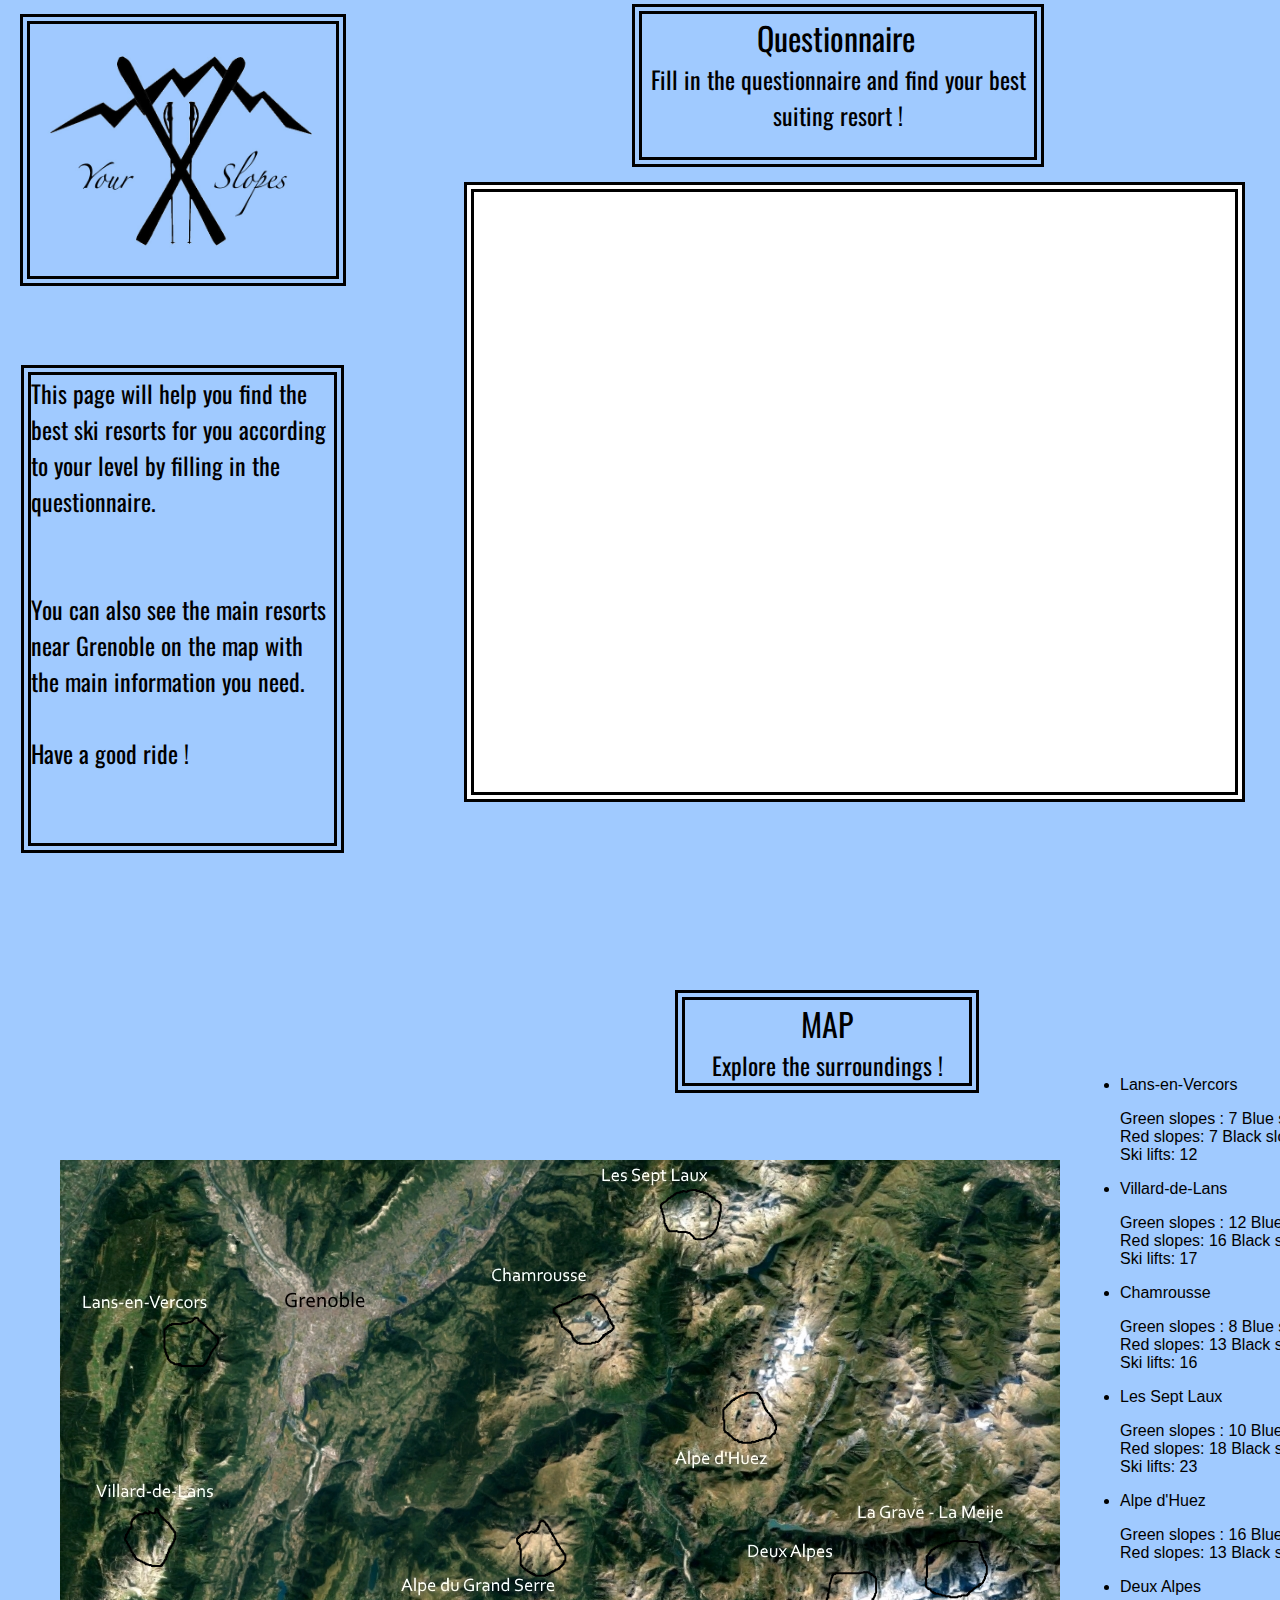
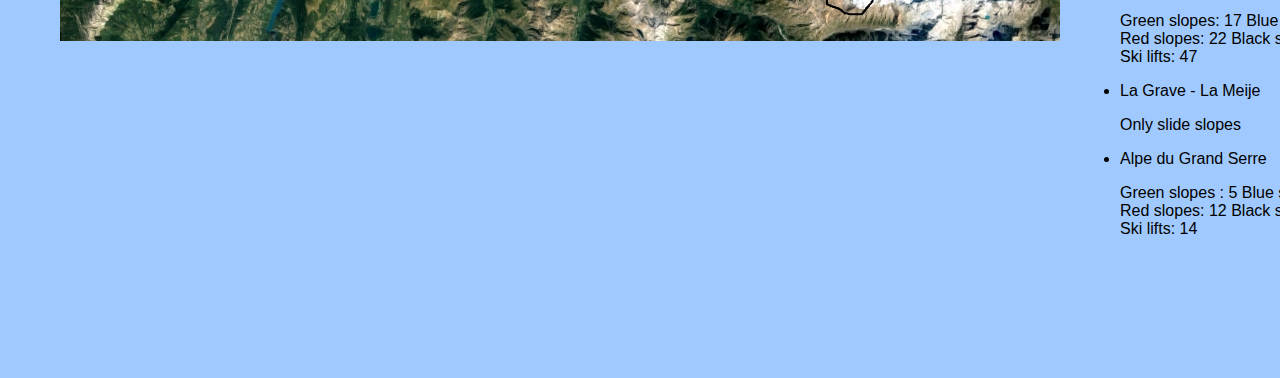
==== commit 96aafeac: "Create Published/index.html" ====
--- a/Published/index.html
+++ b/Published/index.html
@@ -92,6 +92,8 @@
 
 
     <meta name="viewport" content="width=device-width, initial-scale=1, maximum-scale=2.2" data-silex-viewport="">
+
+
 
 
 
@@ -250,7 +252,7 @@
                 <div style="text-align: center;">
                     <font size="6">Questionnaire</font>&nbsp;</div>
                 <div style="text-align: center;">
-                    <font size="5">Fill the questionnaire and find your best suiting resort !</font>
+                    <font size="5">Fill in the questionnaire and find your best suiting resort !</font>
                 </div>
                 <div style="text-align: center;"><br></div>
             </div>
@@ -331,7 +333,7 @@
 
                         <div class="map__image">
 
-                            <svg xmlns:dc="//purl.org/dc/elements/1.1/" xmlns:cc="//creativecommons.org/ns#" xmlns:rdf="//www.w3.org/1999/02/22-rdf-syntax-ns#" xmlns:svg="//www.w3.org/2000/svg" xmlns="http://www.w3.org/2000/svg" xmlns:xlink="http://www.w3.org/1999/xlink" xmlns:sodipodi="http://sodipodi.sourceforge.net/DTD/sodipodi-0.dtd" xmlns:inkscape="http://www.inkscape.org/namespaces/inkscape" version="1.1" id="svg4504" width="1000" height="481" viewBox="0 0 1000 481" sodipodi:docname="Map_eng2.svg" inkscape:version="0.92.2 (5c3e80d, 2017-08-06)">
+                            <svg xmlns:dc="//purl.org/dc/elements/1.1/" xmlns:cc="//creativecommons.org/ns#" xmlns:rdf="//www.w3.org/1999/02/22-rdf-syntax-ns#" xmlns:svg="//www.w3.org/2000/svg" xmlns="//www.w3.org/2000/svg" xmlns:xlink="http://www.w3.org/1999/xlink" xmlns:sodipodi="http://sodipodi.sourceforge.net/DTD/sodipodi-0.dtd" xmlns:inkscape="http://www.inkscape.org/namespaces/inkscape" version="1.1" id="svg4504" width="1000" height="481" viewBox="0 0 1000 481" sodipodi:docname="Map_eng2.svg" inkscape:version="0.92.2 (5c3e80d, 2017-08-06)">
    
     <a id="station-A" xlink:title="Lans-en-Vercors" xlink:href="http://www.lansenvercors.com/">
       <path d="m 134.82143,157.78571 c -0.89286,1.19048 -1.62633,2.51919 -2.67857,3.57143 -0.21045,0.21045 -0.62666,-0.1331 -0.89286,0 -0.37646,0.18823 -0.49356,0.75976 -0.89286,0.89286 -0.56469,0.18823 -1.19047,0 -1.78571,0 -0.59524,0.29762 -1.15437,0.68241 -1.78572,0.89286 -0.79235,0.26411 -3.87962,-0.29233 -4.46428,0 -0.37646,0.18823 -0.5164,0.70462 -0.89286,0.89285 -0.32289,0.16145 -3.84327,0 -4.46428,0 -1.18519,0 -0.60053,0 -1.78572,0 -0.29762,0 -1.19047,0 -0.89286,0 0.59524,0 2.38096,0 1.78572,0 -0.89286,0 -1.78572,0 -2.67857,0 -0.29762,0 -0.59524,0 -0.89286,0 -0.29762,0 -0.68241,-0.21044 -0.89286,0 -0.21045,0.21045 0.21045,0.68241 0,0.89286 -0.42089,0.4209 -1.25331,-0.2662 -1.78571,0 -0.37646,0.18823 -0.5164,0.70463 -0.89286,0.89286 -0.2662,0.1331 -0.68241,-0.21045 -0.89286,0 -0.21044,0.21045 0.21045,0.68241 0,0.89286 -0.21044,0.21044 -0.6824,-0.21045 -0.89285,0 -0.21045,0.21044 0.21045,0.6824 0,0.89285 -0.21045,0.21045 -0.68241,-0.21045 -0.89286,0 -0.21045,0.21045 0.21045,0.68241 0,0.89286 -0.21045,0.21045 -0.68241,-0.21045 -0.89286,0 -0.21045,0.21045 0.21045,0.68241 0,0.89286 -0.21045,0.21045 -0.68241,-0.21045 -0.89285,0 -0.21045,0.21045 0,0.59524 0,0.89285 0,2.08334 0,4.16667 0,6.25 0,2.67858 0,5.35715 0,8.03572 0,1.0238 -0.23123,2.64652 0,3.57143 0.1614,0.64562 0.6824,1.15437 0.89285,1.78571 0.18823,0.56469 -0.2662,1.25332 0,1.78572 0.18823,0.37646 0.70463,0.51639 0.89286,0.89285 0.77276,1.54551 -0.77276,0.24021 0,1.78572 0.18823,0.37646 0.70463,0.51639 0.89286,0.89285 0.1331,0.2662 -0.1331,0.62666 0,0.89286 0.18823,0.37646 0.70462,0.5164 0.89285,0.89286 0.2662,0.5324 -0.26619,1.25332 0,1.78571 0.0855,0.17091 3.40052,3.48598 3.57143,3.57143 0.2662,0.1331 0.62666,-0.1331 0.89286,0 0.37646,0.18823 0.5164,0.70463 0.89286,0.89286 0.2662,0.1331 0.68241,-0.21045 0.89285,0 0.21045,0.21045 -0.21044,0.68241 0,0.89286 0.21045,0.21044 0.59524,0 0.89286,0 0.29762,0 0.59524,0 0.89286,0 0.8801,0 2.66581,0 1.78571,0 -0.59524,0 -2.38095,0 -1.78571,0 8.33333,0 0.89286,-0.89286 2.67857,0.89285 0.44643,0.44643 2.23214,-0.44643 2.67857,0 0.21045,0.21045 -0.21045,0.68241 0,0.89286 0.21045,0.21045 0.59524,0 0.89286,0 0.29762,0 0.59524,0 0.89286,0 4.46428,0 8.92857,0 13.39285,0 1.4881,0 2.97619,0 4.46429,0 0.29762,0 0.59524,0 0.89286,0 0.29761,0 0.62665,0.1331 0.89285,0 0.17091,-0.0855 3.48598,-3.40052 3.57143,-3.57143 0.2662,-0.5324 -0.4209,-1.36482 0,-1.78571 0.21045,-0.21045 0.68241,0.21045 0.89286,0 0.21045,-0.21045 -0.1331,-0.62666 0,-0.89286 0.18823,-0.37646 0.65938,-0.54265 0.89286,-0.89286 0.36915,-0.55372 0.59523,-1.19047 0.89285,-1.78571 0.29762,-0.59524 0.68241,-1.15437 0.89286,-1.78572 0.0941,-0.28234 0,-0.59523 0,-0.89285 0.29762,-0.29762 0.70463,-0.5164 0.89286,-0.89286 0.1331,-0.2662 -0.1331,-0.62666 0,-0.89286 0.18823,-0.37646 0.65938,-0.54265 0.89285,-0.89285 2.16218,-3.24327 -0.26146,-0.6314 1.78572,-2.67858 0.29762,-0.29761 0.59524,-0.59523 0.89286,-0.89285 0.29761,-0.29762 0.70462,-0.5164 0.89285,-0.89286 0.1331,-0.2662 -0.1331,-0.62666 0,-0.89286 0.37646,-0.75292 1.40926,-1.03279 1.78572,-1.78571 0.1331,-0.2662 -0.1331,-0.62666 0,-0.89286 0.18823,-0.37646 0.70462,-0.51639 0.89285,-0.89286 0.13587,-0.27172 0,-2.27646 0,-2.67857 0,-0.21654 0.0287,-2.64985 0,-2.67857 -0.21044,-0.21045 -0.6824,0.21045 -0.89285,0 -0.21045,-0.21045 0.21045,-0.68241 0,-0.89286 -0.21045,-0.21044 -0.68241,0.21045 -0.89286,0 -0.21045,-0.21044 0.21045,-0.6824 0,-0.89285 -0.21045,-0.21045 -0.62666,0.1331 -0.89286,0 -0.47686,-0.23843 -2.20851,-2.20852 -2.67857,-2.67857 -1.78571,-1.78572 -3.57143,-3.57143 -5.35714,-5.35715 -0.29762,-0.29762 -0.59524,-0.59524 -0.89286,-0.89285 -0.29762,-0.29762 -0.70462,-0.5164 -0.89286,-0.89286 -0.13309,-0.2662 0.21045,-0.68241 0,-0.89286 -0.21044,-0.21045 -0.64522,0.16509 -0.89285,0 -0.70042,-0.46694 -1.11228,-1.28064 -1.78572,-1.78571 -0.53239,-0.3993 -1.31513,-0.42228 -1.78571,-0.89286 -0.21045,-0.21045 0.21045,-0.68241 0,-0.89286 -0.21045,-0.21045 -0.62666,0.1331 -0.89286,0 -0.37646,-0.18823 -0.51639,-0.70462 -0.89286,-0.89285 -0.26619,-0.1331 -0.6824,0.21044 -0.89285,0 -0.21045,-0.21045 0,-0.59524 0,-0.89286 0,-2.11997 0.28873,-0.82068 -3.57143,-1.78572 z"></path>
@@ -406,4 +408,6 @@
     </div>
 
 
+
+
 </body></html>--- a/Published/css/styles.css
+++ b/Published/css/styles.css
@@ -198,8 +198,8 @@
         
         .silex-id-1513266015671-6 {
             width: 1384px;
-            top: 287px;
-            left: 19px;
+            top: 181px;
+            left: -5px;
             background-color: transparent;
             min-height: 716px;
             background-image: url('../assets/Map_eng2.jpg');
